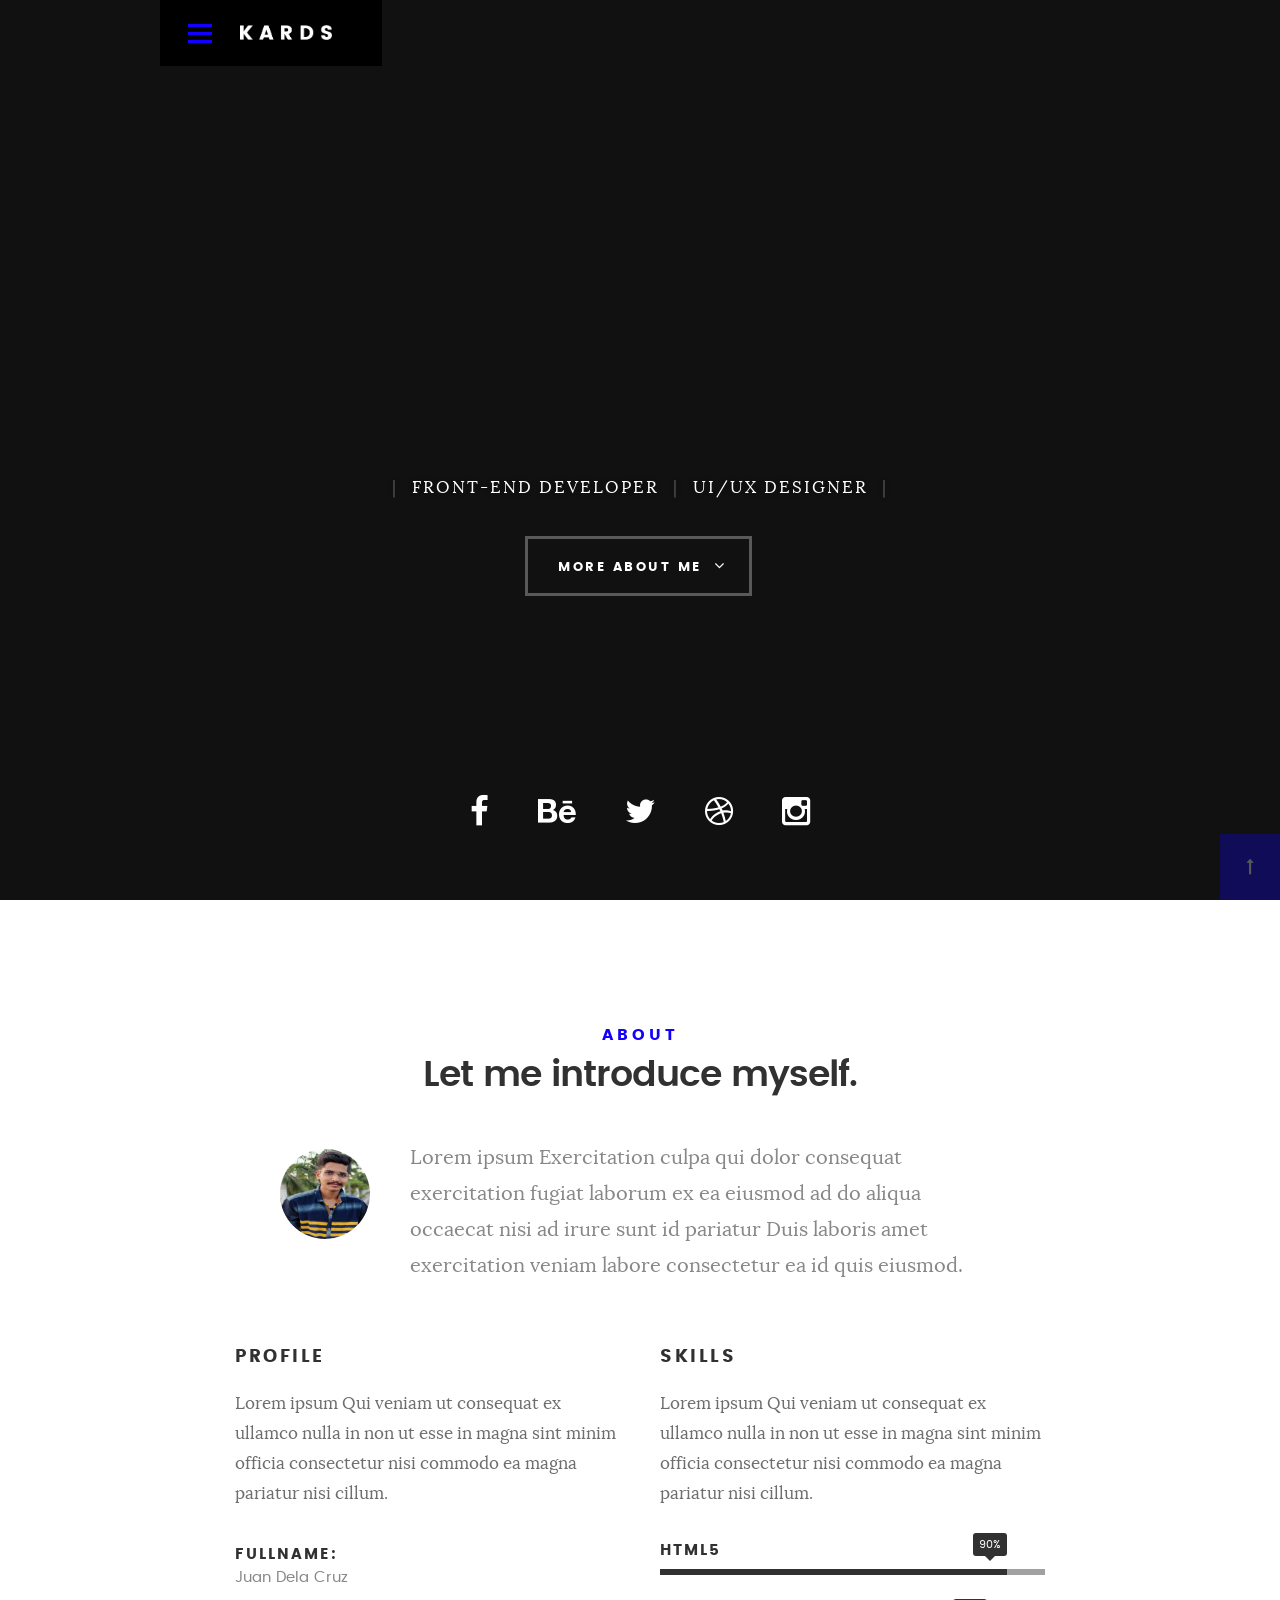
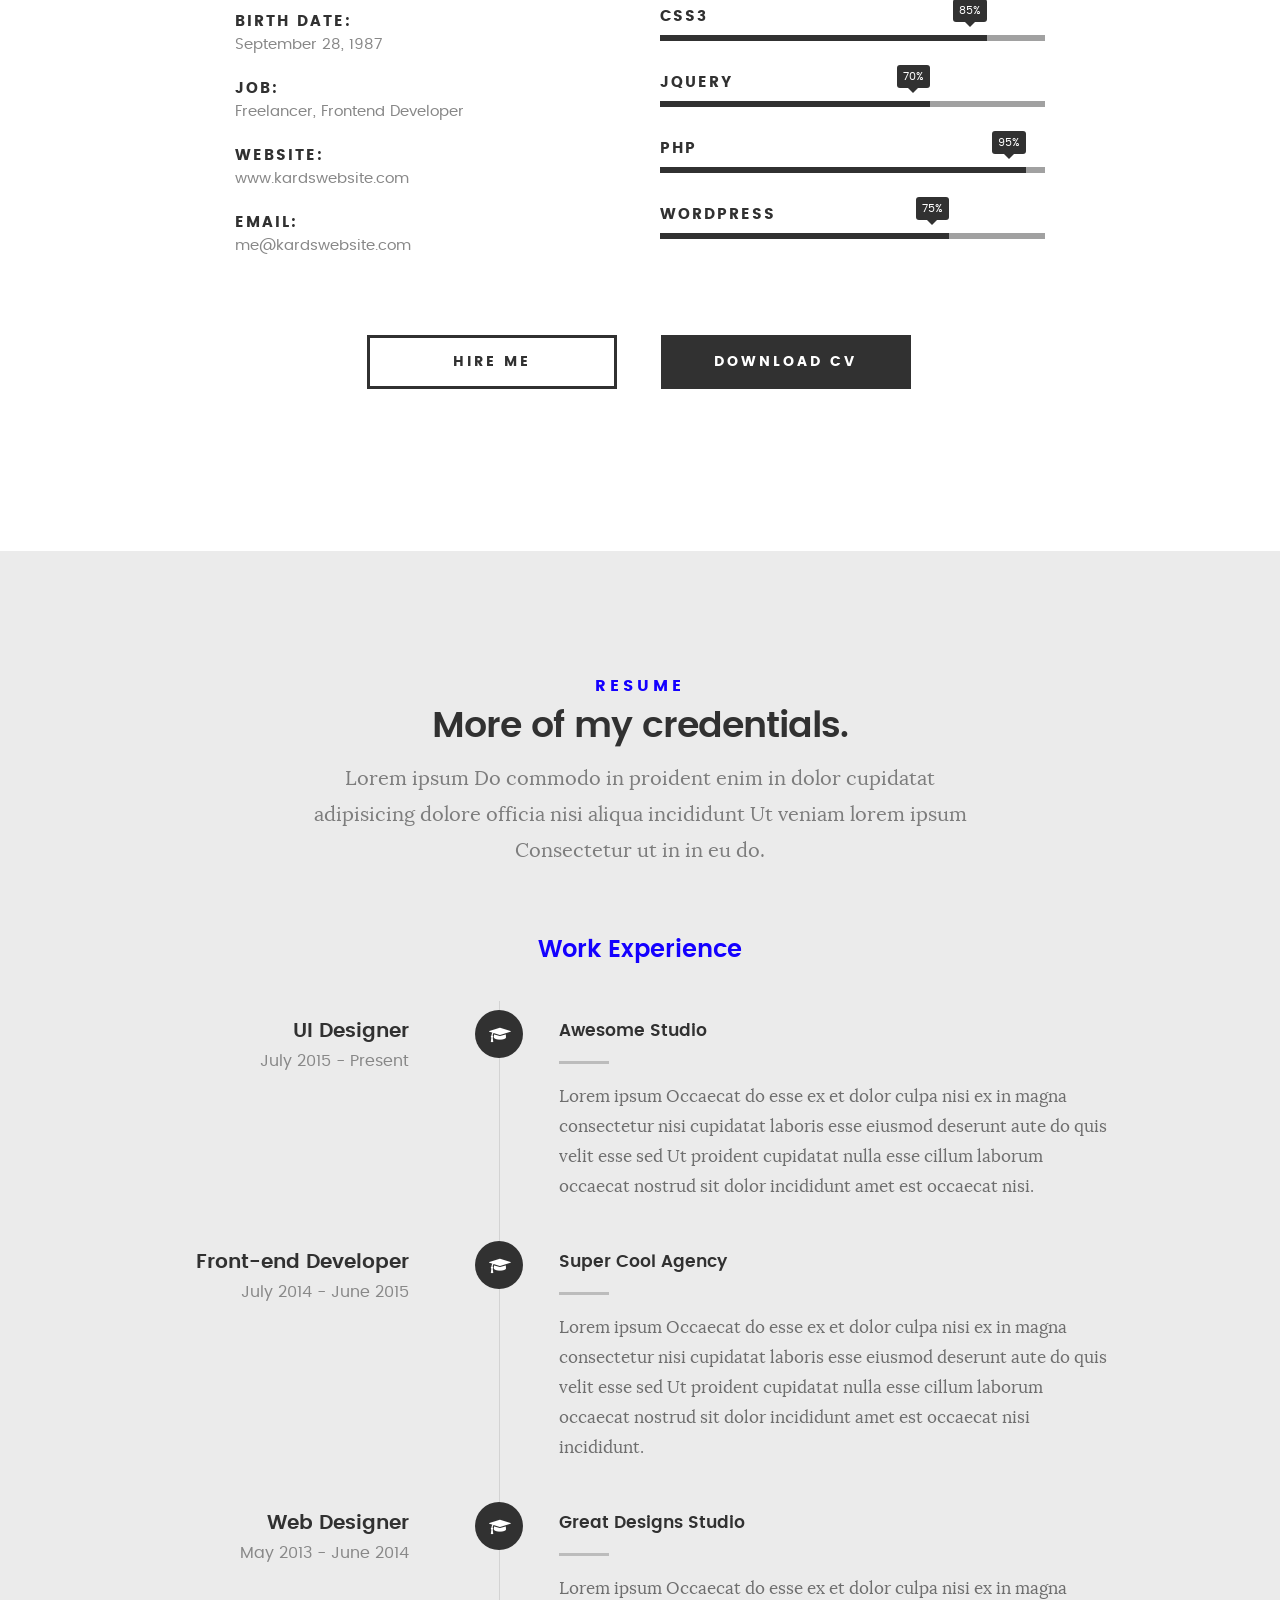
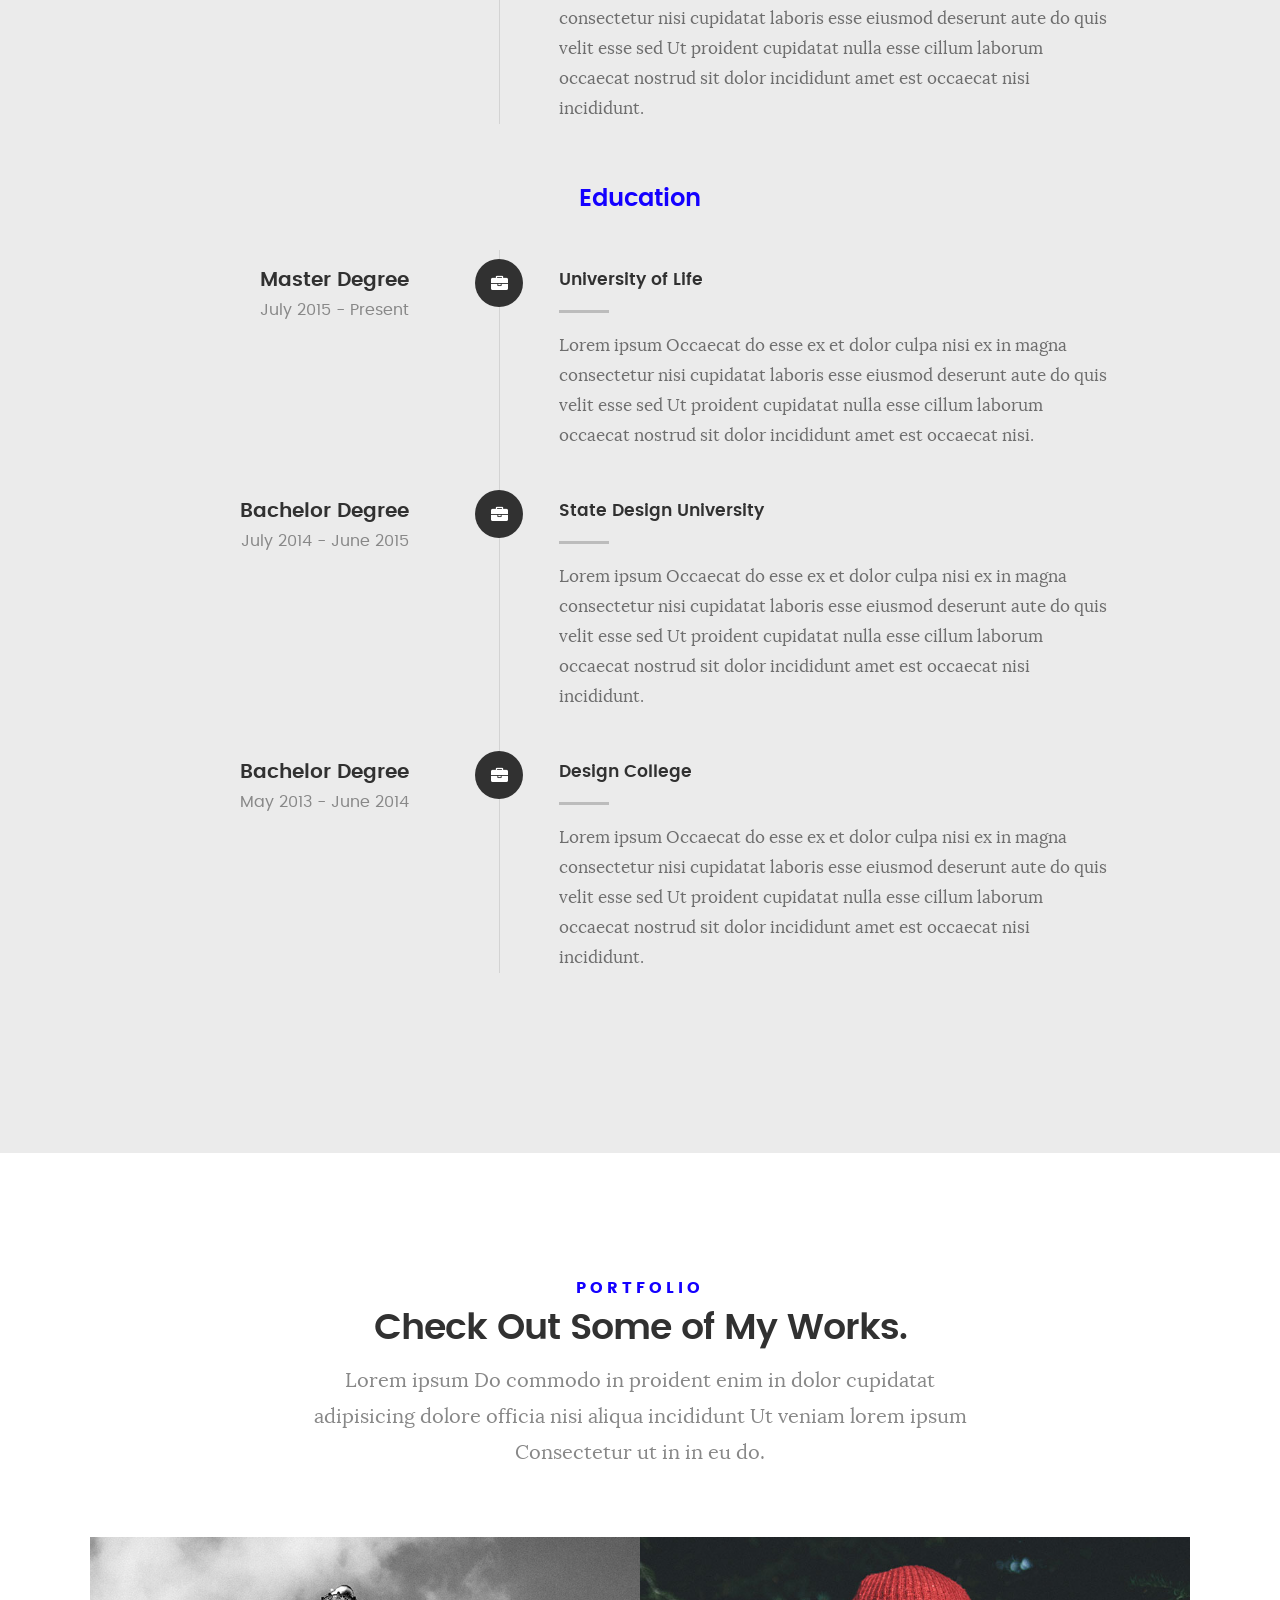
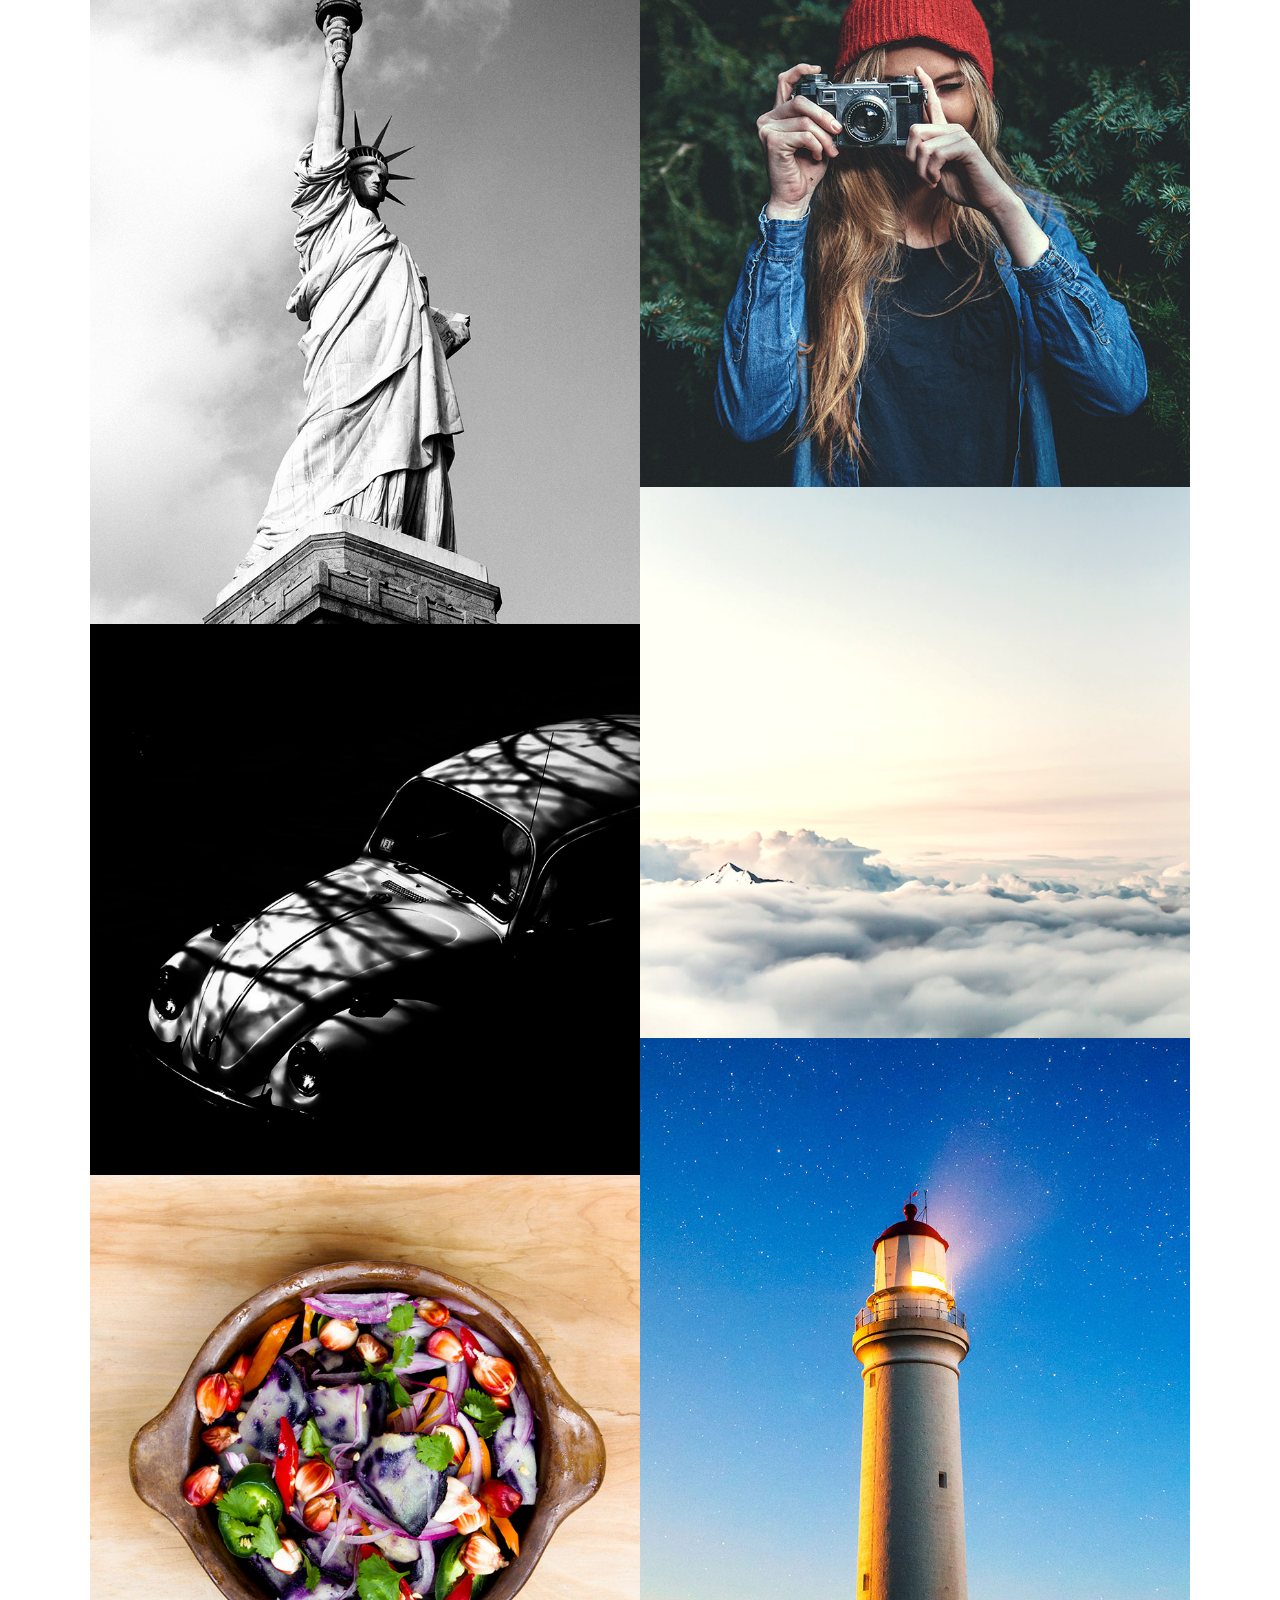
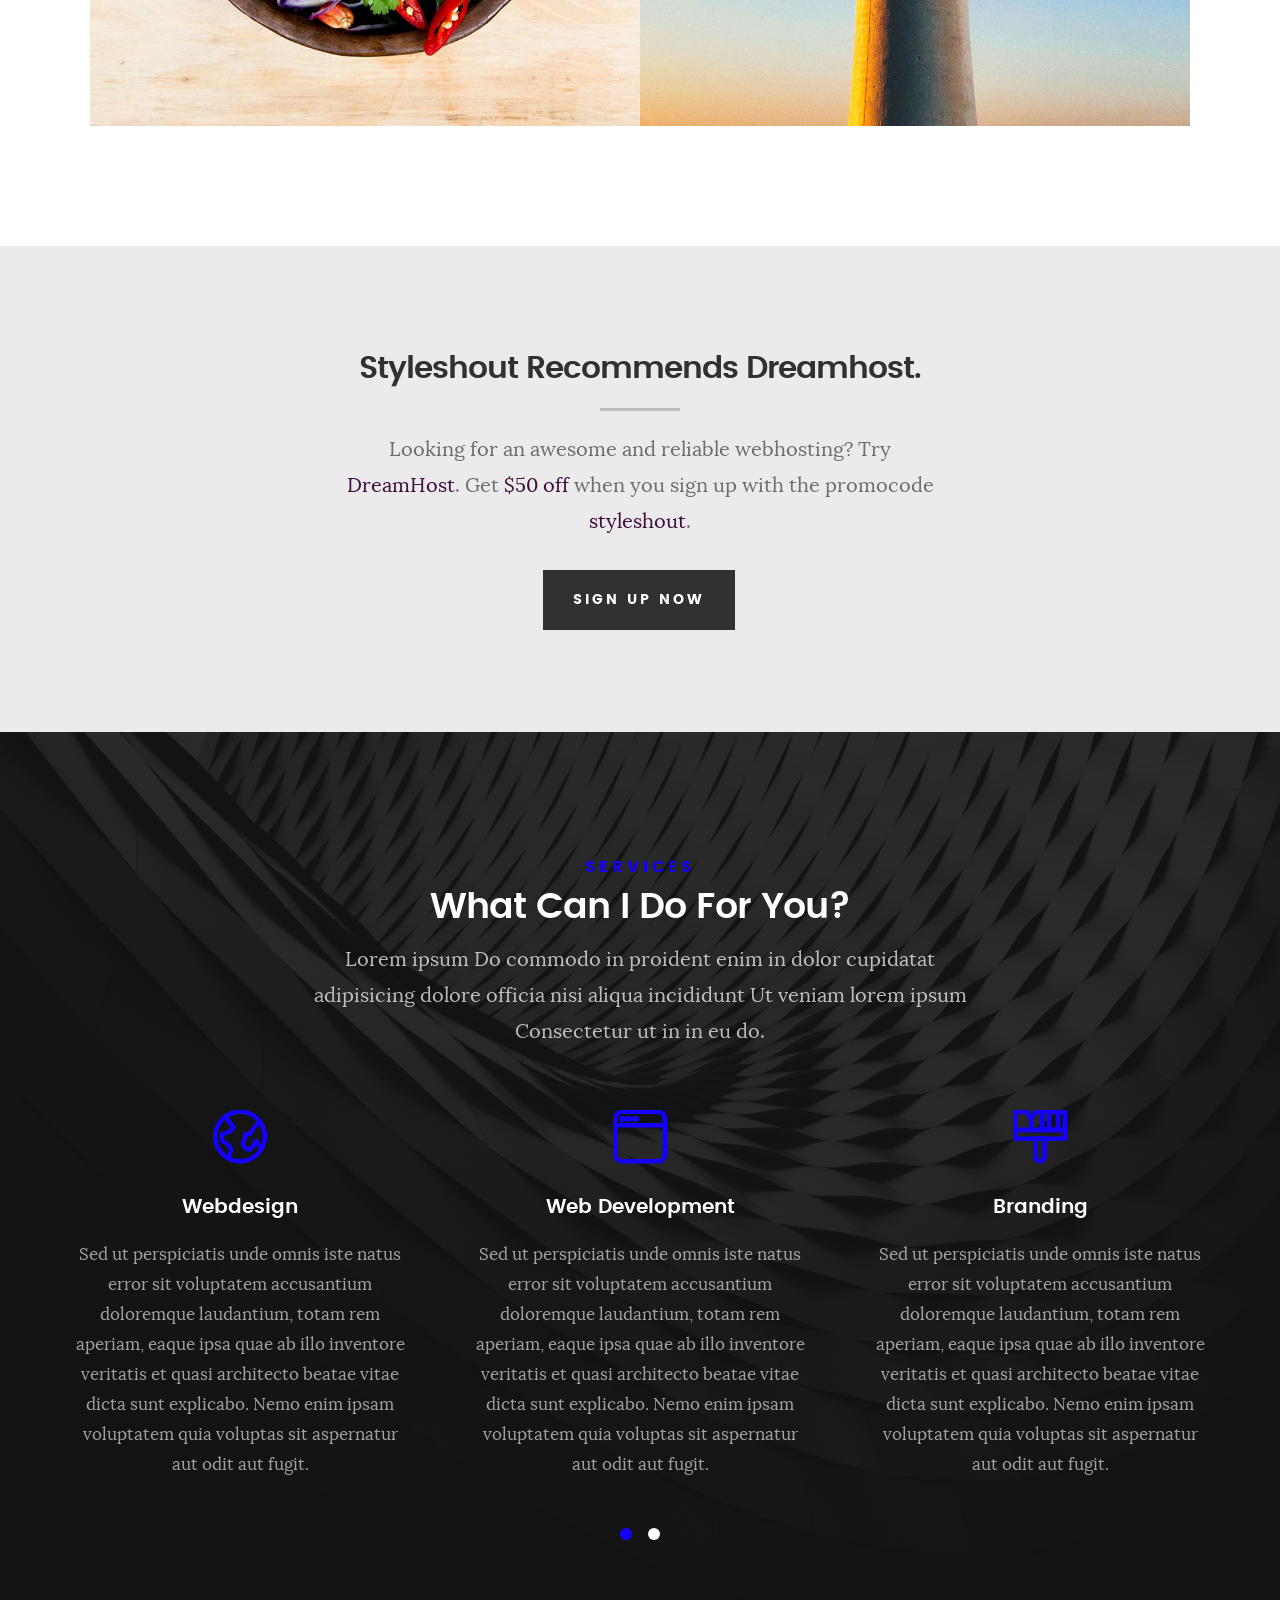
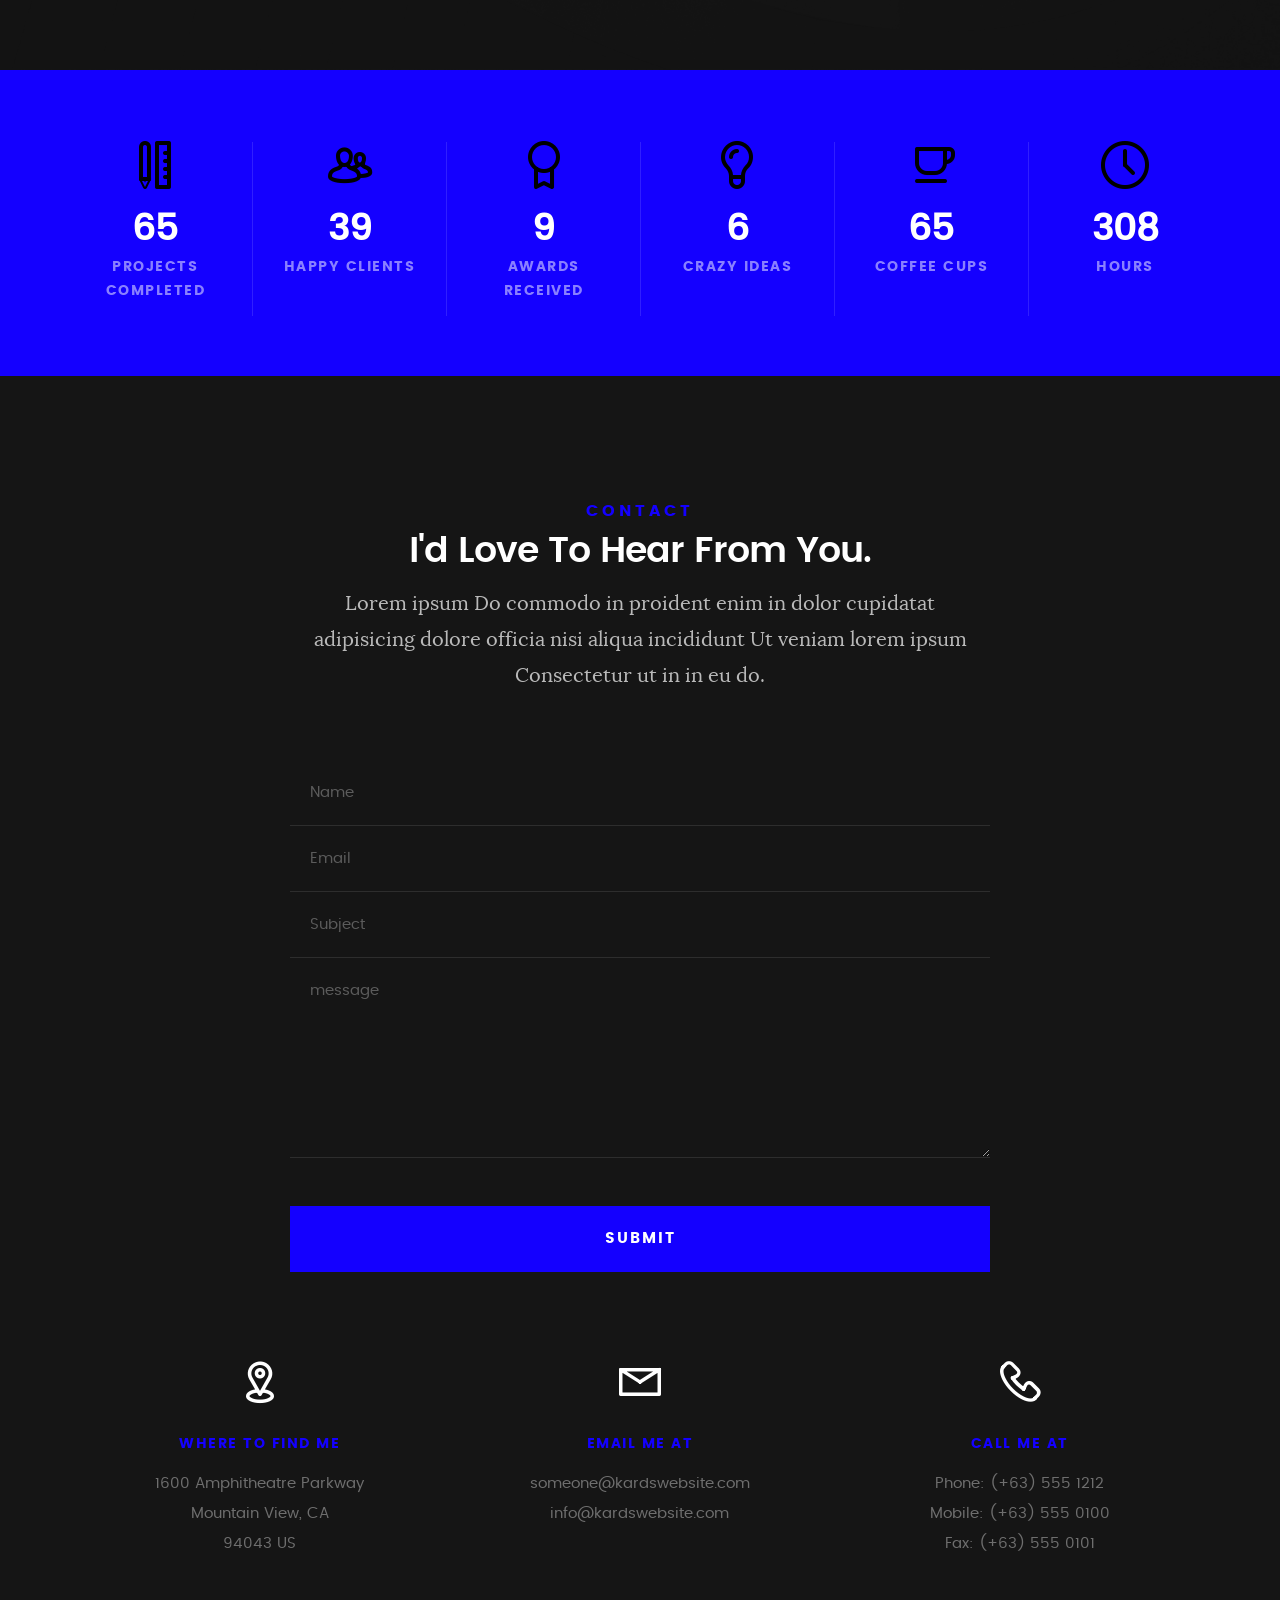
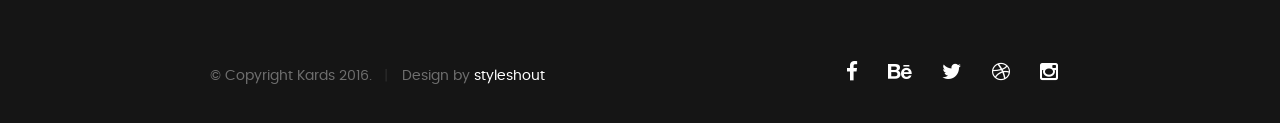
==== index.html @ 8e4a2575 "uploaded" ====
<!DOCTYPE html>
<!--[if IE 8 ]><html class="no-js oldie ie8" lang="en"> <![endif]-->
<!--[if IE 9 ]><html class="no-js oldie ie9" lang="en"> <![endif]-->
<!--[if (gte IE 9)|!(IE)]><!--><html class="no-js" lang="en"> <!--<![endif]-->
<head>

   <!--- basic page needs
   ================================================== -->
   <meta charset="utf-8">
	<title>Kards</title>
	<meta name="description" content="">  
	<meta name="author" content="">

   <!-- mobile specific metas
   ================================================== -->
	<meta name="viewport" content="width=device-width, initial-scale=1, maximum-scale=1">

 	<!-- CSS
   ================================================== -->
   <link rel="stylesheet" href="css/base.css">  
   <link rel="stylesheet" href="css/main.css">
   <link rel="stylesheet" href="css/vendor.css">     

   <!-- script
   ================================================== -->   
	<script src="js/modernizr.js"></script>
	<script src="js/pace.min.js"></script>

   <!-- favicons
	================================================== -->
	<link rel="icon" type="image/png" href="favicon.png">

</head>

<body id="top">

	<!-- header 
   ================================================== -->
   <header>   	
   	<div class="row">

   		<div class="top-bar">
   			<a class="menu-toggle" href="#"><span>Menu</span></a>

	   		<div class="logo">
		         <a href="index.html">KARDS</a>
		      </div>		      

		   	<nav id="main-nav-wrap">
					<ul class="main-navigation">
						<li class="current"><a class="smoothscroll"  href="#intro" title="">Home</a></li>
						<li><a class="smoothscroll"  href="#about" title="">About</a></li>
						<li><a class="smoothscroll"  href="#resume" title="">Resume</a></li>
						<li><a class="smoothscroll"  href="#portfolio" title="">Portfolio</a></li>
						<li><a class="smoothscroll"  href="#services" title="">Services</a></li>					
						<li><a class="smoothscroll"  href="#contact" title="">Contact</a></li>	
						<li><a href="styles.html" title="">Style Demo</a></li>				
					</ul>
				</nav>    		
   		</div> <!-- /top-bar --> 
   		
   	</div> <!-- /row --> 		
   </header> <!-- /header -->

	<!-- intro section
   ================================================== -->
   <section id="intro">   

   	<div class="intro-overlay"></div>	

   	<div class="intro-content">
   		<div class="row">

   			<div class="col-twelve">

	   			<h5><!-- Hello, World. --></h5>
	   			<h1><!-- I'm Juan Dela Cruz. --></h1>

	   			<p class="intro-position" style="padding-top: 20%">
	   				<span>Front-end Developer</span>
	   				<span>UI/UX Designer</span> 
	   			</p>

	   			<a class="button stroke smoothscroll" href="#about" title="">More About Me</a>

	   		</div>  
   			
   		</div>   		 		
   	</div> <!-- /intro-content --> 

   	<ul class="intro-social">        
         <li><a href="#"><i class="fa fa-facebook"></i></a></li>
         <li><a href="#"><i class="fa fa-behance"></i></a></li>
         <li><a href="#"><i class="fa fa-twitter"></i></a></li>
         <li><a href="#"><i class="fa fa-dribbble"></i></a></li>
         <li><a href="#"><i class="fa fa-instagram"></i></a></li>
      </ul> <!-- /intro-social -->      	

   </section> <!-- /intro -->


   <!-- about section
   ================================================== -->
   <section id="about">  

   	<div class="row section-intro">
   		<div class="col-twelve">

   			<h5>About</h5>
   			<h1>Let me introduce myself.</h1>

   			<div class="intro-info">

   				<img src="images/profile-pic.jpg" alt="Profile Picture">

   				<p class="lead">Lorem ipsum Exercitation culpa qui dolor consequat exercitation fugiat laborum ex ea eiusmod ad do aliqua occaecat nisi ad irure sunt id pariatur Duis laboris amet exercitation veniam labore consectetur ea id quis eiusmod.</p>
   			</div>   			

   		</div>   		
   	</div> <!-- /section-intro -->

   	<div class="row about-content">

   		<div class="col-six tab-full">

   			<h3>Profile</h3>
   			<p>Lorem ipsum Qui veniam ut consequat ex ullamco nulla in non ut esse in magna sint minim officia consectetur nisi commodo ea magna pariatur nisi cillum.</p>

   			<ul class="info-list">
   				<li>
   					<strong>Fullname:</strong>
   					<span>Juan Dela Cruz</span>
   				</li>
   				<li>
   					<strong>Birth Date:</strong>
   					<span>September 28, 1987</span>
   				</li>
   				<li>
   					<strong>Job:</strong>
   					<span>Freelancer, Frontend Developer</span>
   				</li>
   				<li>
   					<strong>Website:</strong>
   					<span>www.kardswebsite.com</span>
   				</li>
   				<li>
   					<strong>Email:</strong>
   					<span>me@kardswebsite.com</span>
   				</li>

   			</ul> <!-- /info-list -->

   		</div>

   		<div class="col-six tab-full">

   			<h3>Skills</h3>
   			<p>Lorem ipsum Qui veniam ut consequat ex ullamco nulla in non ut esse in magna sint minim officia consectetur nisi commodo ea magna pariatur nisi cillum.</p>

				<ul class="skill-bars">
				   <li>
				   	<div class="progress percent90"><span>90%</span></div>
				   	<strong>HTML5</strong>
				   </li>
				   <li>
				   	<div class="progress percent85"><span>85%</span></div>
				   	<strong>CSS3</strong>
				   </li>
				   <li>
				   	<div class="progress percent70"><span>70%</span></div>
				   	<strong>JQuery</strong>
				   </li>
				   <li>
				   	<div class="progress percent95"><span>95%</span></div>
				   	<strong>PHP</strong>
				   </li>
				   <li>

				   	<div class="progress percent75"><span>75%</span></div>
				   	<strong>Wordpress</strong>
				   </li>
      
				</ul> <!-- /skill-bars -->		

   		</div>

   	</div>

   	<div class="row button-section">
   		<div class="col-twelve">
   			<a href="#contact" title="Hire Me" class="button stroke smoothscroll">Hire Me</a>
   			<a href="#" title="Download CV" class="button button-primary">Download CV</a>
   		</div>   		
   	</div>

   </section> <!-- /process-->    


   <!-- resume Section
   ================================================== -->
	<section id="resume" class="grey-section">

		<div class="row section-intro">
   		<div class="col-twelve">

   			<h5>Resume</h5>
   			<h1>More of my credentials.</h1>

   			<p class="lead">Lorem ipsum Do commodo in proident enim in dolor cupidatat adipisicing dolore officia nisi aliqua incididunt Ut veniam lorem ipsum Consectetur ut in in eu do.</p>

   		</div>   		
   	</div> <!-- /section-intro--> 

   	<div class="row resume-timeline">

   		<div class="col-twelve resume-header">

   			<h2>Work Experience</h2>

   		</div> <!-- /resume-header -->

   		<div class="col-twelve">

   			<div class="timeline-wrap">

   				<div class="timeline-block">

	   				<div class="timeline-ico">
	   					<i class="fa fa-graduation-cap"></i>
	   				</div>

	   				<div class="timeline-header">
	   					<h3>UI Designer</h3>
	   					<p>July 2015 - Present</p>
	   				</div>

	   				<div class="timeline-content">
	   					<h4>Awesome Studio</h4>
	   					<p>Lorem ipsum Occaecat do esse ex et dolor culpa nisi ex in magna consectetur nisi cupidatat laboris esse eiusmod deserunt aute do quis velit esse sed Ut proident cupidatat nulla esse cillum laborum occaecat nostrud sit dolor incididunt amet est occaecat nisi.</p>
	   				</div>

	   			</div> <!-- /timeline-block -->

	   			<div class="timeline-block">

	   				<div class="timeline-ico">
	   					<i class="fa fa-graduation-cap"></i>
	   				</div>

	   				<div class="timeline-header">
	   					<h3>Front-end Developer</h3>
	   					<p>July 2014 - June 2015</p>
	   				</div>

	   				<div class="timeline-content">
	   					<h4>Super Cool Agency</h4>
	   					<p>Lorem ipsum Occaecat do esse ex et dolor culpa nisi ex in magna consectetur nisi cupidatat laboris esse eiusmod deserunt aute do quis velit esse sed Ut proident cupidatat nulla esse cillum laborum occaecat nostrud sit dolor incididunt amet est occaecat nisi incididunt.</p>
	   				</div>

	   			</div> <!-- /timeline-block -->

	   			<div class="timeline-block">

	   				<div class="timeline-ico">
	   					<i class="fa fa-graduation-cap"></i>
	   				</div>

	   				<div class="timeline-header">
	   					<h3>Web Designer</h3>
	   					<p>May 2013 - June 2014</p>
	   				</div>

	   				<div class="timeline-content">
	   					<h4>Great Designs Studio</h4>
	   					<p>Lorem ipsum Occaecat do esse ex et dolor culpa nisi ex in magna consectetur nisi cupidatat laboris esse eiusmod deserunt aute do quis velit esse sed Ut proident cupidatat nulla esse cillum laborum occaecat nostrud sit dolor incididunt amet est occaecat nisi incididunt.</p>
	   				</div>

	   			</div> <!-- /timeline-block -->

   			</div> <!-- /timeline-wrap -->   			

   		</div> <!-- /col-twelve -->
   		
   	</div> <!-- /resume-timeline -->
   	
   	<div class="row resume-timeline">

   		<div class="col-twelve resume-header">

   			<h2>Education</h2>

   		</div> <!-- /resume-header -->

   		<div class="col-twelve">

   			<div class="timeline-wrap">

   				<div class="timeline-block">

	   				<div class="timeline-ico">
	   					<i class="fa fa-briefcase"></i>
	   				</div>

	   				<div class="timeline-header">
	   					<h3>Master Degree</h3>
	   					<p>July 2015 - Present</p>
	   				</div>

	   				<div class="timeline-content">
	   					<h4>University of Life</h4>
	   					<p>Lorem ipsum Occaecat do esse ex et dolor culpa nisi ex in magna consectetur nisi cupidatat laboris esse eiusmod deserunt aute do quis velit esse sed Ut proident cupidatat nulla esse cillum laborum occaecat nostrud sit dolor incididunt amet est occaecat nisi.</p>
	   				</div>

	   			</div> <!-- /timeline-block -->

	   			<div class="timeline-block">

	   				<div class="timeline-ico">
	   					<i class="fa fa-briefcase"></i>
	   				</div>

	   				<div class="timeline-header">
	   					<h3>Bachelor Degree</h3>
	   					<p>July 2014 - June 2015</p>
	   				</div>

	   				<div class="timeline-content">
	   					<h4>State Design University</h4>
	   					<p>Lorem ipsum Occaecat do esse ex et dolor culpa nisi ex in magna consectetur nisi cupidatat laboris esse eiusmod deserunt aute do quis velit esse sed Ut proident cupidatat nulla esse cillum laborum occaecat nostrud sit dolor incididunt amet est occaecat nisi incididunt.</p>
	   				</div>

	   			</div> <!-- /timeline-block -->

	   			<div class="timeline-block">

	   				<div class="timeline-ico">
	   					<i class="fa fa-briefcase"></i>
	   				</div>

	   				<div class="timeline-header">
	   					<h3>Bachelor Degree</h3>
	   					<p>May 2013 - June 2014</p>
	   				</div>

	   				<div class="timeline-content">
	   					<h4>Design College</h4>
	   					<p>Lorem ipsum Occaecat do esse ex et dolor culpa nisi ex in magna consectetur nisi cupidatat laboris esse eiusmod deserunt aute do quis velit esse sed Ut proident cupidatat nulla esse cillum laborum occaecat nostrud sit dolor incididunt amet est occaecat nisi incididunt.</p>
	   				</div>

	   			</div> <!-- /timeline-block -->

   			</div> <!-- /timeline-wrap -->   			

   		</div> <!-- /col-twelve -->
   		
   	</div> <!-- /resume-timeline -->
		
	</section> <!-- /features -->


	<!-- Portfolio Section
   ================================================== -->
	<section id="portfolio">

		<div class="row section-intro">
   		<div class="col-twelve">

   			<h5>Portfolio</h5>
   			<h1>Check Out Some of My Works.</h1>

   			<p class="lead">Lorem ipsum Do commodo in proident enim in dolor cupidatat adipisicing dolore officia nisi aliqua incididunt Ut veniam lorem ipsum Consectetur ut in in eu do.</p>

   		</div>   		
   	</div> <!-- /section-intro--> 

   	<div class="row portfolio-content">

   		<div class="col-twelve">

   			<!-- portfolio-wrapper -->
	         <div id="folio-wrapper" class="block-1-2 block-mob-full stack">

	         	<div class="bgrid folio-item">
	               <div class="item-wrap">
	               	<img src="images/portfolio/liberty.jpg" alt="Liberty">
	                  <a href="#modal-01" class="overlay">	                  	           
	                     <div class="folio-item-table">
	                     	<div class="folio-item-cell">
		     					       <h3 class="folio-title">Liberty</h3>	     					    
		     					    	 <span class="folio-types">
		     					       	  Graphic Design
		     					       </span>
		     					   </div>	                      	
	                     </div>                    
	                  </a>
	               </div>	               
	        		</div> <!-- /folio-item -->

	        		<div class="bgrid folio-item">
	               <div class="item-wrap">
	               	<img src="images/portfolio/shutterbug.jpg" alt="Shutterbug">
	               	<a href="#modal-02" class="overlay">              		                  
	                     <div class="folio-item-table">
	                     	<div class="folio-item-cell">
	                     		<h3 class="folio-title">Shutterbug</h3>	     					    
		     					    	<span class="folio-types">
		     					       	  Web Design
		     					      </span>		     		
		     					   </div> 	                      	
	                     </div>                    
	                  </a>
	               </div>
	        		</div> <!-- /folio-item -->

	            <div class="bgrid folio-item">
	               <div class="item-wrap">
	               	<img src="images/portfolio/clouds.jpg"alt="Clouds">
	                  <a href="#modal-03" class="overlay">             		                  
	                     <div class="folio-item-table">
	                     	<div class="folio-item-cell">
	                     		<h3 class="folio-title">Clouds</h3>	     					    
		     					    	<span class="folio-types">
		     					       	  Web Design
		     					      </span>		     		
		     					   </div> 	                      	
	                     </div>                    
	                  </a>
	               </div>
	        		</div> <!-- /folio-item -->

	            <div class="bgrid folio-item">
	               <div class="item-wrap">
	               	<img src="images/portfolio/beetle.jpg" alt="Beetle">
	                  <a href="#modal-04" class="overlay">                  	                 
	                     <div class="folio-item-table">
	                     	<div class="folio-item-cell">
	                     		<h3 class="folio-title">Beetle</h3>	     					    
		     					    	<span class="folio-types">
		     					       	  Branding
		     					      </span>		     		
		     					   </div>  	                      	
	                     </div>                    
	                  </a>
	               </div>
	        		</div> <!-- /folio-item -->     

	        		<div class="bgrid folio-item">
	               <div class="item-wrap">
	               	<img src="images/portfolio/lighthouse.jpg" alt="Lighthouse">
	                  <a href="#modal-05" class="overlay">             		                  
	                     <div class="folio-item-table">
	                     	<div class="folio-item-cell">
	                     		<h3 class="folio-title">Lighthouse</h3>	     					    
		     					    	<span class="folio-types">
		     					       	  Web Development
		     					      </span>		     		
		     					   </div> 	                      	
	                     </div>                    
	                  </a>
	               </div>
	        		</div> <!-- /folio-item -->

	            <div class="bgrid folio-item">
	               <div class="item-wrap">
	               	<img src="images/portfolio/salad.jpg" alt="Salad">
	                  <a href="#modal-06" class="overlay">
	                     <div class="folio-item-table">
	                     	<div class="folio-item-cell">
	                     		<h3 class="folio-title">Salad</h3>	     					    
		     					    	<span class="folio-types">
		     					       	  Branding
		     					      </span>		     		
		     					   </div>	                      	
	                     </div>                    
	                  </a>
	               </div>
	        		</div> <!-- /folio-item -->   

	            <!-- modal popups - begin
	            ============================================================= -->
	            <div id="modal-01" class="popup-modal slider mfp-hide">	

				     	<div class="media">
				     		<img src="images/portfolio/modals/m-liberty.jpg" alt="" />
				     	</div>      	

					   <div class="description-box">
					      <h4>Liberty</h4>		      
					      <p>Proin gravida nibh vel velit auctor aliquet. Aenean sollicitudin, lorem quis bibendum auctor, nisi elit consequat ipsum, nec sagittis sem nibh id elit.</p>

					      <div class="categories">Web Development</div>			               
					   </div>

			         <div class="link-box">
			            <a href="http://www.behance.net">Details</a>
					      <a href="#" class="popup-modal-dismiss">Close</a>
			         </div>		      

				   </div> <!-- /modal-01 -->

				   <div id="modal-02" class="popup-modal slider mfp-hide">	

				     	<div class="media">
				     		<img src="images/portfolio/modals/m-shutterbug.jpg" alt="" />
				     	</div>      	

					   <div class="description-box">
					      <h4>Shutterbug</h4>		      
					      <p>Proin gravida nibh vel velit auctor aliquet. Aenean sollicitudin, lorem quis bibendum auctor, nisi elit consequat ipsum, nec sagittis sem nibh id elit.</p>

					      <div class="categories">Web Design</div>			               
					   </div>

			         <div class="link-box">
			            <a href="http://www.behance.net">Details</a>
					      <a href="#" class="popup-modal-dismiss">Close</a>
			         </div>		      

				   </div> <!-- /modal-02 -->

				   <div id="modal-03" class="popup-modal slider mfp-hide">	

				     	<div class="media">
				     		<img src="images/portfolio/modals/m-clouds.jpg" alt="" />
				     	</div>      	

					   <div class="description-box">
					      <h4>Clouds</h4>		      
					      <p>Proin gravida nibh vel velit auctor aliquet. Aenean sollicitudin, lorem quis bibendum auctor, nisi elit consequat ipsum, nec sagittis sem nibh id elit.</p>

					      <div class="categories">Web Design</div>			               
					   </div>

			         <div class="link-box">
			            <a href="http://www.behance.net">Details</a>
					      <a href="#" class="popup-modal-dismiss">Close</a>
			         </div>		      

				   </div> <!-- /modal-03 -->

				   <div id="modal-04" class="popup-modal slider mfp-hide">	

				     	<div class="media">
				     		<img src="images/portfolio/modals/m-beetle.jpg" alt="" />
				     	</div>      	

					   <div class="description-box">
					      <h4>Beetle</h4>		      
					      <p>Proin gravida nibh vel velit auctor aliquet. Aenean sollicitudin, lorem quis bibendum auctor, nisi elit consequat ipsum, nec sagittis sem nibh id elit.</p>

					      <div class="categories">Branding</div>			               
					   </div>

			         <div class="link-box">
			            <a href="http://www.behance.net">Details</a>
					      <a href="#" class="popup-modal-dismiss">Close</a>
			         </div>		      

				   </div> <!-- /modal-04 -->

				   <div id="modal-05" class="popup-modal slider mfp-hide">	

				     	<div class="media">
				     		<img src="images/portfolio/modals/m-lighthouse.jpg" alt="" />
				     	</div>      	

					   <div class="description-box">
					      <h4>Lighthouse</h4>		      
					      <p>Proin gravida nibh vel velit auctor aliquet. Aenean sollicitudin, lorem quis bibendum auctor, nisi elit consequat ipsum, nec sagittis sem nibh id elit.</p>

					      <div class="categories">Web Development</div>			               
					   </div>

			         <div class="link-box">
			            <a href="http://www.behance.net">Details</a>
					      <a href="#" class="popup-modal-dismiss">Close</a>
			         </div>		      

				   </div> <!-- /modal-05 -->

				   <div id="modal-06" class="popup-modal slider mfp-hide">	

				     	<div class="media">
				     		<img src="images/portfolio/modals/m-salad.jpg" alt="" />
				     	</div>      	

					   <div class="description-box">
					      <h4>Salad</h4>		      
					      <p>Proin gravida nibh vel velit auctor aliquet. Aenean sollicitudin, lorem quis bibendum auctor, nisi elit consequat ipsum, nec sagittis sem nibh id elit.</p>

					      <div class="categories">Branding</div>			               
					   </div>

			         <div class="link-box">
			            <a href="http://www.behance.net">Details</a>
					      <a href="#" class="popup-modal-dismiss">Close</a>
			         </div>		      

				   </div> <!-- /modal-06 -->


				   <!-- modal popups - end
	            ============================================================= -->

	         </div> <!-- /portfolio-wrapper --> 

   		</div>  <!-- /twelve -->   

   	</div> <!-- /portfolio-content --> 
		
	</section> <!-- /portfolio --> 


	<!-- CTA Section
   ================================================== -->
	<section id="cta" class="grey-section">

   	<div class="row cta-content">

   		<div class="col-twelve section-ads">  

	     		<h2 class="h01"><a href="http://www.dreamhost.com/r.cgi?287326|STYLESHOUT">Styleshout Recommends Dreamhost.</a></h2>

		      <p class="lead">
		      Looking for an awesome and reliable webhosting? Try <a href="http://www.dreamhost.com/r.cgi?287326|STYLESHOUT"><span>DreamHost</span></a>.
				Get <span>$50 off</span> when you sign up with the promocode <span>styleshout</span>. 
				<!-- Simply type	the promocode in the box labeled “Promo Code” when placing your order. -->	
				</p>

				<div class="action">
			      <a class="button button-primary large" href="http://www.dreamhost.com/r.cgi?287326|STYLESHOUT">Sign Up Now</a>
		      </div>		     	

   		</div>

   	</div> <!-- /cta-content -->

   </section> <!-- /cta --> 

	
	<!-- services Section
   ================================================== -->
	<section id="services">

		<div class="overlay"></div>

		<div class="row section-intro">
   		<div class="col-twelve">

   			<h5>Services</h5>
   			<h1>What Can I Do For You?</h1>

   			<p class="lead">Lorem ipsum Do commodo in proident enim in dolor cupidatat adipisicing dolore officia nisi aliqua incididunt Ut veniam lorem ipsum Consectetur ut in in eu do.</p>

   		</div>   		
   	</div> <!-- /section-intro -->

   	<div class="row services-content">

   		<div id="owl-slider" class="owl-carousel services-list">

	      	<div class="service">	

	      		<span class="icon"><i class="icon-earth"></i></span>            

	            <div class="service-content">	

	            	 <h3>Webdesign</h3>

		            <p class="desc">Sed ut perspiciatis unde omnis iste natus error sit voluptatem accusantium doloremque laudantium, totam rem aperiam, eaque ipsa quae ab illo inventore veritatis et quasi architecto beatae vitae dicta sunt explicabo. Nemo enim ipsam voluptatem quia voluptas sit aspernatur aut odit aut fugit.
	         		</p>
	         		
	         	</div> 	         	 

				</div> <!-- /service -->

				<div class="service">	

					<span class="icon"><i class="icon-window"></i></span>                          

	            <div class="service-content">	

	            	<h3>Web Development</h3>  

		            <p class="desc">Sed ut perspiciatis unde omnis iste natus error sit voluptatem accusantium doloremque laudantium, totam rem aperiam, eaque ipsa quae ab illo inventore veritatis et quasi architecto beatae vitae dicta sunt explicabo. Nemo enim ipsam voluptatem quia voluptas sit aspernatur aut odit aut fugit.
	         		</p>

	            </div>	                          

			   </div> <!-- /service -->

			   <div class="service">

			   	<span class="icon"><i class="icon-paint-brush"></i></span>		            

	            <div class="service-content">

	            	<h3>Branding</h3>

		            <p class="desc">Sed ut perspiciatis unde omnis iste natus error sit voluptatem accusantium doloremque laudantium, totam rem aperiam, eaque ipsa quae ab illo inventore veritatis et quasi architecto beatae vitae dicta sunt explicabo. Nemo enim ipsam voluptatem quia voluptas sit aspernatur aut odit aut fugit.
	        			</p> 

	            </div> 	            	               

			   </div> <!-- /service -->

				<div class="service">

					<span class="icon"><i class="icon-toggles"></i></span>	              

	            <div class="service-content">

	            	<h3>UI/UX Design</h3>

		            <p class="desc">Sed ut perspiciatis unde omnis iste natus error sit voluptatem accusantium doloremque laudantium, totam rem aperiam, eaque ipsa quae ab illo inventore veritatis et quasi architecto beatae vitae dicta sunt explicabo. Nemo enim ipsam voluptatem quia voluptas sit aspernatur aut odit aut fugit.
	         		</p> 
	         		
	            </div>                

				</div> <!-- /service -->

			   <div class="service">

			   	<span class="icon"><i class="icon-image"></i></span>	            

	            <div class="service-content">

	            	<h3>Graphics Design</h3>

		            <p class="desc">Sed ut perspiciatis unde omnis iste natus error sit voluptatem accusantium doloremque laudantium, totam rem aperiam, eaque ipsa quae ab illo inventore veritatis et quasi architecto beatae vitae dicta sunt explicabo. Nemo enim ipsam voluptatem quia voluptas sit aspernatur aut odit aut fugit.
	        			</p> 

	            </div>	               

			   </div> <!-- /service -->

			   <div class="service">

			   	<span class="icon"><i class="icon-chat"></i></span>	   	           

	            <div class="service-content">

	            	 <h3>Consultancy</h3>

		            <p class="desc">Sed ut perspiciatis unde omnis iste natus error sit voluptatem accusantium doloremque laudantium, totam rem aperiam, eaque ipsa quae ab illo inventore veritatis et quasi architecto beatae vitae dicta sunt explicabo. Nemo enim ipsam voluptatem quia voluptas sit aspernatur aut odit aut fugit.
	        			</p> 
	        			
	            </div>	               

			   </div> <!-- /service -->

	      </div> <!-- /services-list -->
   		
   	</div> <!-- /services-content -->
		
	</section> <!-- /services -->	


	<!-- stats Section
   ================================================== -->
	<section id="stats" class="count-up">

		<div class="row">
			<div class="col-twelve">

				<div class="block-1-6 block-s-1-3 block-tab-1-2 block-mob-full stats-list">

					<div class="bgrid stat">

						<div class="icon-part">
							<i class="icon-pencil-ruler"></i>
						</div>

						<h3 class="stat-count">
							1500
						</h3>

						<h5 class="stat-title">
							Projects Completed
						</h5>

					</div> <!-- /stat -->					

					<div class="bgrid stat">

						<div class="icon-part">
							<i class="icon-users"></i>
						</div>

						<h3 class="stat-count">
							900
						</h3>

						<h5 class="stat-title">
							Happy Clients
						</h5>

					</div> <!-- /stat -->

					<div class="bgrid stat">

						<div class="icon-part">
							<i class="icon-badge"></i>
						</div>

						<h3 class="stat-count">
							200
						</h3>

						<h5 class="stat-title">
							Awards Received
						</h5>

					</div> <!-- /stat -->									

					<div class="bgrid stat">

						<div class="icon-part">
							<i class="icon-light-bulb"></i>
						</div>

						<h3 class="stat-count">
							120
						</h3>

						<h5 class="stat-title">
							Crazy Ideas
						</h5>

					</div> <!-- /stat -->

					<div class="bgrid stat">

						<div class="icon-part">
							<i class="icon-cup"></i>
						</div>

						<h3 class="stat-count">
							1500
						</h3>

						<h5 class="stat-title">
							Coffee Cups
						</h5>

					</div> <!-- /stat -->

					<div class="bgrid stat">

						<div class="icon-part">
							<i class="icon-clock"></i>
						</div>

						<h3 class="stat-count">
							7200
						</h3>

						<h5 class="stat-title">
							Hours
						</h5>

					</div> <!-- /stat -->

				</div> <!-- /stats-list -->

			</div> <!-- /twelve -->
		</div> <!-- /row -->

	</section> <!-- /stats -->

	
   <!-- contact
   ================================================== -->
	<section id="contact">

		<div class="row section-intro">
   		<div class="col-twelve">

   			<h5>Contact</h5>
   			<h1>I'd Love To Hear From You.</h1>

   			<p class="lead">Lorem ipsum Do commodo in proident enim in dolor cupidatat adipisicing dolore officia nisi aliqua incididunt Ut veniam lorem ipsum Consectetur ut in in eu do.</p>

   		</div> 
   	</div> <!-- /section-intro -->

   	<div class="row contact-form">

   		<div class="col-twelve">

            <!-- form -->
            <form name="contactForm" id="contactForm" method="post" action="">
      			<fieldset>

                  <div class="form-field">
 						   <input name="contactName" type="text" id="contactName" placeholder="Name" value="" minlength="2" required="">
                  </div>
                  <div class="form-field">
	      			   <input name="contactEmail" type="email" id="contactEmail" placeholder="Email" value="" required="">
	               </div>
                  <div class="form-field">
	     				   <input name="contactSubject" type="text" id="contactSubject" placeholder="Subject" value="">
	               </div>                       
                  <div class="form-field">
	                 	<textarea name="contactMessage" id="contactMessage" placeholder="message" rows="10" cols="50" required=""></textarea>
	               </div>                      
                 <div class="form-field">
                     <button class="submitform">Submit</button>
                     <div id="submit-loader">
                        <div class="text-loader">Sending...</div>                             
       				      <div class="s-loader">
								  	<div class="bounce1"></div>
								  	<div class="bounce2"></div>
								  	<div class="bounce3"></div>
								</div>
							</div>
                  </div>

      			</fieldset>
      		</form> <!-- Form End -->

            <!-- contact-warning -->
            <div id="message-warning">            	
            </div>            
            <!-- contact-success -->
      		<div id="message-success">
               <i class="fa fa-check"></i>Your message was sent, thank you!<br>
      		</div>

         </div> <!-- /col-twelve -->
   		
   	</div> <!-- /contact-form -->

   	<div class="row contact-info">

   		<div class="col-four tab-full">

   			<div class="icon">
   				<i class="icon-pin"></i>
   			</div>

   			<h5>Where to find me</h5>

   			<p>
            1600 Amphitheatre Parkway<br>
            Mountain View, CA<br>
            94043 US
            </p>

   		</div>

   		<div class="col-four tab-full collapse">

   			<div class="icon">
   				<i class="icon-mail"></i>
   			</div>

   			<h5>Email Me At</h5>

   			<p>someone@kardswebsite.com<br>
			   	info@kardswebsite.com			     
			   </p>

   		</div>

   		<div class="col-four tab-full">

   			<div class="icon">
   				<i class="icon-phone"></i>
   			</div>

   			<h5>Call Me At</h5>

   			<p>Phone: (+63) 555 1212<br>
			   	Mobile: (+63) 555 0100<br>
			     	Fax: (+63) 555 0101
			   </p>

   		</div>
   		
   	</div> <!-- /contact-info -->
		
	</section> <!-- /contact -->


   <!-- footer
   ================================================== -->

   <footer>
     	<div class="row">

     		<div class="col-six tab-full pull-right social">

     			<ul class="footer-social">        
			      <li><a href="#"><i class="fa fa-facebook"></i></a></li>
			      <li><a href="#"><i class="fa fa-behance"></i></a></li>
			      <li><a href="#"><i class="fa fa-twitter"></i></a></li>
			      <li><a href="#"><i class="fa fa-dribbble"></i></a></li>
			      <li><a href="#"><i class="fa fa-instagram"></i></a></li>
			   </ul> 
	      		
	      </div>

      	<div class="col-six tab-full">
	      	<div class="copyright">
		        	<span>© Copyright Kards 2016.</span> 
		        	<span>Design by <a href="http://www.styleshout.com/">styleshout</a></span>	         	
		         </div>		                  
	      	</div>

	      	<div id="go-top">
		         <a class="smoothscroll" title="Back to Top" href="#top"><i class="fa fa-long-arrow-up"></i></a>
		      </div>

      	</div> <!-- /row -->     	
   </footer>  

   <div id="preloader"> 
    	<div id="loader"></div>
   </div> 

   <!-- Java Script
   ================================================== --> 
   <script src="js/jquery-2.1.3.min.js"></script>
   <script src="js/plugins.js"></script>
   <script src="js/main.js"></script>

</body>

</html>
---- css/base.css ----
/**
 * =================================================================== 
 *
 *  Kards v1.0 Base Stylesheet
 *  url: styleshout.com
 *  03-01-2016
 *  ------------------------------------------------------------------
 *  TOC:
 *  01. reset
 *  02. basic/base setup styles
 *  03. grid
 *  04. MISC
 *
 * =================================================================== 
 */

/** 
 * ===================================================================
 * 01. reset - normalize.css v3.0.2 | MIT License | git.io/normalize
 *
 * ------------------------------------------------------------------- 
 */
html {
	font-family: sans-serif;
	-ms-text-size-adjust: 100%;
	-webkit-text-size-adjust: 100%;
}

body {
	margin: 0;
}

article,
aside,
details,
figcaption,
figure,
footer,
header,
hgroup,
main,
menu,
nav,
section,
summary {
	display: block;
}

audio,
canvas,
progress,
video {
	display: inline-block;
	vertical-align: baseline;
}

audio:not([controls]) {
	display: none;
	height: 0;
}

[hidden],
template {
	display: none;
}

a {
	background: transparent;
}

a:active,
a:hover {
	outline: 0;
}

abbr[title] {
	border-bottom: 1px dotted;
}

b,
strong {
	font-weight: bold;
}

dfn {
	font-style: italic;
}

h1 {
	font-size: 2em;
	margin: 0.67em 0;
}

mark {
	background: #ff0;
	color: #000;
}

small {
	font-size: 80%;
}

sub,
sup {
	font-size: 75%;
	line-height: 0;
	position: relative;
	vertical-align: baseline;
}

sup {
	top: -0.5em;
}

sub {
	bottom: -0.25em;
}

img {
	border: 0;
}

svg:not(:root) {
	overflow: hidden;
}

figure {
	margin: 1em 40px;
}

hr {
	-moz-box-sizing: content-box;
	box-sizing: content-box;
	height: 0;
}

pre {
	overflow: auto;
}

code,
kbd,
pre,
samp {
	font-family: monospace, monospace;
	font-size: 1em;
}

button,
input,
optgroup,
select,
textarea {
	color: inherit;
	font: inherit;
	margin: 0;
}

button {
	overflow: visible;
}

button,
select {
	text-transform: none;
}

button,
html input[type="button"],
input[type="reset"],
input[type="submit"] {
	-webkit-appearance: button;
	cursor: pointer;
}

button[disabled],
html input[disabled] {
	cursor: default;
}

button::-moz-focus-inner,
input::-moz-focus-inner {
	border: 0;
	padding: 0;
}

input {
	line-height: normal;
}

input[type="checkbox"],
input[type="radio"] {
	box-sizing: border-box;
	padding: 0;
}

input[type="number"]::-webkit-inner-spin-button,
input[type="number"]::-webkit-outer-spin-button {
	height: auto;
}

input[type="search"] {
	-webkit-appearance: textfield;
	-moz-box-sizing: content-box;
	-webkit-box-sizing: content-box;
	box-sizing: content-box;
}

input[type="search"]::-webkit-search-cancel-button,
input[type="search"]::-webkit-search-decoration {
	-webkit-appearance: none;
}

fieldset {
	border: 1px solid #c0c0c0;
	margin: 0 2px;
	padding: 0.35em 0.625em 0.75em;
}

legend {
	border: 0;
	padding: 0;
}

textarea {
	overflow: auto;
}

optgroup {
	font-weight: bold;
}

table {
	border-collapse: collapse;
	border-spacing: 0;
}

td,
th {
	padding: 0;
}

/** 
 * ===================================================================
 * 02. basic/base setup styles - (_basic.scss)
 *
 * ------------------------------------------------------------------- 
 */
html {
	font-size: 62.5%;
	box-sizing: border-box;
}

*,
*::before,
*::after {
	box-sizing: inherit;
}

body {
	font-weight: normal;
	line-height: 1;
	text-rendering: optimizeLegibility;
	word-wrap: break-word;
	-webkit-overflow-scrolling: touch;
	-webkit-text-size-adjust: none;
}

body,
input,
button {
	-moz-osx-font-smoothing: grayscale;
	-webkit-font-smoothing: antialiased;
}

/**
 * Media - (_basic.scss)
 * ------------------------------------------------------------------- 
 */
img,
video {
	max-width: 100%;
	height: auto;
}

/**
 * Typography resets - (_basic.scss)
 * ------------------------------------------------------------------- 
 */
div,
dl,
dt,
dd,
ul,
ol,
li,
h1,
h2,
h3,
h4,
h5,
h6,
pre,
form,
p,
blockquote,
th,
td {
	margin: 0;
	padding: 0;
}

h1,
h2,
h3,
h4,
h5,
h6 {
	-webkit-font-variant-ligatures: common-ligatures;
	-moz-font-variant-ligatures: common-ligatures;
	font-variant-ligatures: common-ligatures;
	text-rendering: optimizeLegibility;
}

em,
i {
	font-style: italic;
	line-height: inherit;
}

strong,
b {
	font-weight: bold;
	line-height: inherit;
}

small {
	font-size: 60%;
	line-height: inherit;
}

ol,
ul {
	list-style: none;
}

li {
	display: block;
}

/**
 * links - (_basic.scss)
 * ------------------------------------------------------------------- 
 */
a {
	text-decoration: none;
	line-height: inherit;
}

a img {
	border: none;
}

/**
 * inputs - (_basic.scss)
 * ------------------------------------------------------------------- 
 */
fieldset {
	margin: 0;
	padding: 0;
}

input[type="email"],
input[type="number"],
input[type="search"],
input[type="text"],
input[type="tel"],
input[type="url"],
input[type="password"],
textarea {
	-webkit-appearance: none;
	-moz-appearance: none;
	-ms-appearance: none;
	-o-appearance: none;
	appearance: none;
}

/** 
 * ===================================================================
 * 03. grid - (_grid.scss)
 *
 * ------------------------------------------------------------------- 
 */
.row {
	width: 94%;
	max-width: 1140px;
	margin: 0 auto;
}

.row:before,
.row:after {
	content: "";
	display: table;
}

.row:after {
	clear: both;
}

.row .row {
	width: auto;
	max-width: none;
	margin-left: -20px;
	margin-right: -20px;
}

[class*="col-"],
.bgrid {
	float: left;
}

[class*="col-"] + [class*="col-"].end {
	float: right;
}

[class*="col-"] {
	padding: 0 20px;
}

.col-one {
	width: 8.33333%;
}

.col-two,
.col-1-6 {
	width: 16.66667%;
}

.col-three,
.col-1-4 {
	width: 25%;
}

.col-four,
.col-1-3 {
	width: 33.33333%;
}

.col-five {
	width: 41.66667%;
}

.col-six,
.col-1-2 {
	width: 50%;
}

.col-seven {
	width: 58.33333%;
}

.col-eight,
.col-2-3 {
	width: 66.66667%;
}

.col-nine,
.col-3-4 {
	width: 75%;
}

.col-ten,
.col-5-6 {
	width: 83.33333%;
}

.col-eleven {
	width: 91.66667%;
}

.col-twelve,
.col-full {
	width: 100%;
}

/**
 * small screens - (_grid.scss)
 * --------------------------------------------------------------- 
 */
@media screen and (max-width:1024px) {
	.row .row {
		margin-left: -18px;
		margin-right: -18px;
	}

	[class*="col-"] {
		padding: 0 18px;
	}

}

/**
 * tablets - (_grid.scss)
 * --------------------------------------------------------------- 
 */
@media screen and (max-width:768px) {
	.row {
		width: auto;
		padding-left: 30px;
		padding-right: 30px;
	}

	.row .row {
		padding-left: 0;
		padding-right: 0;
		margin-left: -15px;
		margin-right: -15px;
	}

	[class*="col-"] {
		padding: 0 15px;
	}

	.tab-1-4 {
		width: 25%;
	}

	.tab-1-3 {
		width: 33.33333%;
	}

	.tab-1-2 {
		width: 50%;
	}

	.tab-2-3 {
		width: 66.66667%;
	}

	.tab-3-4 {
		width: 75%;
	}

	.tab-full {
		width: 100%;
	}

}

/**
 * large mobile devices - (_grid.scss)
 * --------------------------------------------------------------- 
 */
@media screen and (max-width:600px) {
	.row {
		padding-left: 25px;
		padding-right: 25px;
	}

	.row .row {
		margin-left: -10px;
		margin-right: -10px;
	}

	[class*="col-"] {
		padding: 0 10px;
	}

	.mob-1-4 {
		width: 25%;
	}

	.mob-1-2 {
		width: 50%;
	}

	.mob-3-4 {
		width: 75%;
	}

	.mob-full {
		width: 100%;
	}

}

/**
 * small mobile devices - (_grid.scss)
 * --------------------------------------------------------------- 
 */
@media screen and (max-width:400px) {
	.row .row {
		padding-left: 0;
		padding-right: 0;
		margin-left: 0;
		margin-right: 0;
	}

	[class*="col-"] {
		width: 100% !important;
		float: none !important;
		clear: both !important;
		margin-left: 0;
		margin-right: 0;
		padding: 0;
	}

	[class*="col-"] + [class*="col-"].end {
		float: none;
	}

}

/** 
 * ===================================================================
 * block grids - (_grid.scss)
 *
 * ------------------------------------------------------------------- 
 */
[class*="block-"]:before,
[class*="block-"]:after {
	content: "";
	display: table;
}

[class*="block-"]:after {
	clear: both;
}

.block-1-6 .bgrid {
	width: 16.66667%;
}

.block-1-4 .bgrid {
	width: 25%;
}

.block-1-3 .bgrid {
	width: 33.33333%;
}

.block-1-2 .bgrid {
	width: 50%;
}

/**
 * Clearing for block grid columns. Allow columns with 
 * different heights to align properly.
 */
.block-1-6 .bgrid:nth-child(6n+1),
.block-1-4 .bgrid:nth-child(4n+1),
.block-1-3 .bgrid:nth-child(3n+1),
.block-1-2 .bgrid:nth-child(2n+1) {
	clear: both;
}

/**
 * small screens - (_grid.scss)
 * --------------------------------------------------------------- 
 */
@media screen and (max-width:1024px) {
	.block-s-1-6 .bgrid {
		width: 16.66667%;
	}

	.block-s-1-4 .bgrid {
		width: 25%;
	}

	.block-s-1-3 .bgrid {
		width: 33.33333%;
	}

	.block-s-1-2 .bgrid {
		width: 50%;
	}

	.block-s-full .bgrid {
		width: 100%;
		clear: both;
	}

	[class*="block-s-"] .bgrid:nth-child(n) {
		clear: none;
	}

	.block-s-1-6 .bgrid:nth-child(6n+1),
	.block-s-1-4 .bgrid:nth-child(4n+1),
	.block-s-1-3 .bgrid:nth-child(3n+1),
	.block-s-1-2 .bgrid:nth-child(2n+1) {
		clear: both;
	}

}

/**
 * tablets - (_grid.scss)
 * --------------------------------------------------------------- 
 */
@media screen and (max-width:768px) {
	.block-tab-1-6 .bgrid {
		width: 16.66667%;
	}

	.block-tab-1-4 .bgrid {
		width: 25%;
	}

	.block-tab-1-3 .bgrid {
		width: 33.33333%;
	}

	.block-tab-1-2 .bgrid {
		width: 50%;
	}

	.block-tab-full .bgrid {
		width: 100%;
		clear: both;
	}

	[class*="block-tab-"] .bgrid:nth-child(n) {
		clear: none;
	}

	.block-tab-1-6 .bgrid:nth-child(6n+1),
	.block-tab-1-4 .bgrid:nth-child(4n+1),
	.block-tab-1-3 .bgrid:nth-child(3n+1),
	.block-tab-1-2 .bgrid:nth-child(2n+1) {
		clear: both;
	}

}

/**
 * large mobile devices - (_grid.scss)
 * --------------------------------------------------------------- 
 */
@media screen and (max-width:600px) {
	.block-mob-1-6 .bgrid {
		width: 16.66667%;
	}

	.block-mob-1-4 .bgrid {
		width: 25%;
	}

	.block-mob-1-3 .bgrid {
		width: 33.33333%;
	}

	.block-mob-1-2 .bgrid {
		width: 50%;
	}

	.block-mob-full .bgrid {
		width: 100%;
		clear: both;
	}

	[class*="block-mob-"] .bgrid:nth-child(n) {
		clear: none;
	}

	.block-mob-1-6 .bgrid:nth-child(6n+1),
	.block-mob-1-4 .bgrid:nth-child(4n+1),
	.block-mob-1-3 .bgrid:nth-child(3n+1),
	.block-mob-1-2 .bgrid:nth-child(2n+1) {
		clear: both;
	}

}

/**
 * stack on small mobile devices - (_grid.scss)
 * --------------------------------------------------------------- 
 */
@media screen and (max-width:400px) {
	.stack .bgrid {
		width: 100% !important;
		float: none !important;
		clear: both !important;
		margin-left: 0;
		margin-right: 0;
	}

}

/** 
 * ===================================================================
 * 04. MISC  - (_grid.scss)
 *
 * ------------------------------------------------------------------- 
 */

/**
 * Clearing - (http://nicolasgallagher.com/micro-clearfix-hack/
 */
.group:before,
.group:after {
	content: "";
	display: table;
}

.group:after {
	clear: both;
}

/**
 * Misc Helper Styles 
 */
.hide {
	display: none;
}

.invisible {
	visibility: hidden;
}

.antialiased {
	-webkit-font-smoothing: antialiased;
	-moz-osx-font-smoothing: grayscale;
}

.remove-bottom {
	margin-bottom: 0;
}

.half-bottom {
	margin-bottom: 1.5rem !important;
}

.add-bottom {
	margin-bottom: 3rem !important;
}

.no-border {
	border: none;
}

.full-width {
	width: 100%;
}

.text-center {
	text-align: center;
}

.text-left {
	text-align: left;
}

.text-right {
	text-align: right;
}

.pull-left {
	float: left;
}

.pull-right {
	float: right;
}

.align-center {
	margin-left: auto;
	margin-right: auto;
	text-align: center;
}

/*# sourceMappingURL=base.css.map */
---- css/main.css ----
/**
 * =================================================================== 
 *
 *  Kards v1.0 Main Stylesheet
 *  url: styleshout.com
 *  03-01-2016
 *  ------------------------------------------------------------------
 *  TOC:
 *  01. webfonts and iconfonts
 *  02. base style overrides
 *  03. typography & general theme styles
 *  04. preloader
 *  05. forms
 *  06. buttons 
 *  07. other components
 *  08. common styles
 *  09. header styles
 *  10. intro
 *  11. about
 *  12. resume
 *  13. portfolio
 *  14. call-to-action section
 *  15. services
 *  16. stats
 *  17. contact
 *  18. footer
 *
 * =================================================================== 
 */


/** 
 * ===================================================================
 * 01. webfonts and iconfonts - (_document-setup.scss)
 *
 * ------------------------------------------------------------------- 
 */
@import url("fonts.css");
@import url("font-awesome/css/font-awesome.min.css");
@import url("micons/micons.css");


/** 
 * ===================================================================
 * 02. base style overrides - (_document-setup.scss)
 *
 * ------------------------------------------------------------------- 
 */
html {
	font-size: 10px;
}

@media only screen and (max-width:1024px) {
	html {
		font-size: 9.411764705882353px;
	}
}
@media only screen and (max-width:768px) {
	html {
		font-size: 10px;
	}
}
@media only screen and (max-width:400px) {
	html {
		font-size: 9.411764705882353px;
	}
}

html, body {
	height: 100%;
}
body {
	background: #151515;
	font-family: "lora-regular", serif;
	font-size: 1.7rem;
	line-height: 3rem;
	color: #6e6e6e;
}

/**
 * links - (_document-setup.scss)
 * -------------------------------------------------------------------
 */
a, a:visited {
	color: #000000;
	-moz-transition: all 0.3s ease-in-out;
	-o-transition: all 0.3s ease-in-out;
	-webkit-transition: all 0.3s ease-in-out;
	-ms-transition: all 0.3s ease-in-out;
	transition: all 0.3s ease-in-out;
}
a:hover, a:focus, a:active {
	color: #1400ff;
	outline: 0;
}

/** 
 * ===================================================================
 * 03. typography & general theme styles - (_document-setup.scss)
 *
 * ------------------------------------------------------------------- 
 */
h1, h2, h3, h4, h5, h6, .h01, .h02, .h03, .h04, .h05, .h06 {
	font-family: "poppins-semibold", sans-serif;
	color: #313131;
	font-style: normal;
	text-rendering: optimizeLegibility;
	margin-bottom: 2.1rem;
}
h3, .h03, h4, .h04 {
	margin-bottom: 1.8rem;
}
h5, .h05, h6, .h06 {
	font-family: "poppins-bold";
	margin-bottom: 1.2rem;
}
h1, .h01 {
	font-size: 3.1rem;
	line-height: 1.355;
	letter-spacing: -.1rem;
}
@media only screen and (max-width:600px) {
	h1, .h01 {
		font-size: 2.6rem;
		letter-spacing: -.07rem;
	}
}
h2, .h02 {
	font-size: 2.4rem;
	line-height: 1.25;
}
h3, .h03 {
	font-size: 2rem;
	line-height: 1.5;
}
h4, .h04 {
	font-size: 1.7rem;
	line-height: 1.765;
}
h5, .h05 {
	font-size: 1.4rem;
	line-height: 1.714;
	text-transform: uppercase;
	letter-spacing: .15rem;
}
h6, .h06 {
	font-size: 1.3rem;
	line-height: 1.846;
	text-transform: uppercase;
	letter-spacing: .15rem;
}
p img {
	margin: 0;
}
p.lead {
	font-family: "lora-regular", serif;
	font-size: 2rem;
	line-height: 1.8;
	color: #888888;
}
@media only screen and (max-width:768px) {
	p.lead {
		font-size: 1.7rem;
	}
}
em, i, strong, b {
	font-size: 1.7rem;
	line-height: 3rem;
	font-style: normal;
	font-weight: normal;
}
em, i {
	font-family: "lora-italic", serif;
}
strong, b {
	font-family: "lora-bold", serif;
}
small {
	font-size: 1.2rem;
	line-height: inherit;
}
blockquote {
	margin: 3rem 0;
	padding-left: 4rem;
	position: relative;
}
blockquote:before {
	content: "\201C";
	font-size: 8rem;
	line-height: 0px;
	margin: 0;
	color: #313131;
	font-family: arial, sans-serif;
	position: absolute;
	top: 3rem;
	left: 0;
}
blockquote p {
	font-family: georgia, serif;
	font-style: italic;
	padding: 0;
	font-size: 1.9rem;
	line-height: 1.737;
}
blockquote cite {
	display: block;
	font-size: 1.3rem;
	font-style: normal;
	line-height: 1.616;
}
blockquote cite:before {
	content: "\2014 \0020";
}
blockquote cite a, blockquote cite a:visited {
	color: #888888;
	border: none;
}
abbr {
	font-family: "poppins-bold", serif;
	font-variant: small-caps;
	text-transform: lowercase;
	letter-spacing: .05rem;
	color: #888888;
}
var, kbd, samp, code, pre {
	font-family: Consolas, "Andale Mono", Courier, "Courier New", monospace;
}
pre {
	padding: 2.4rem 3rem 3rem;
	background: #F1F1F1;
}
code {
	font-size: 1.4rem;
	margin: 0 .2rem;
	padding: .3rem .6rem;
	white-space: nowrap;
	background: #F1F1F1;
	border: 1px solid #E1E1E1;
	border-radius: 3px;
}
pre > code {
	display: block;
	white-space: pre;
	line-height: 2;
	padding: 0;
	margin: 0;
}
pre.prettyprint > code {
	border: none;
}
del {
	text-decoration: line-through;
}
abbr[title], dfn[title] {
	border-bottom: 1px dotted;
	cursor: help;
}
mark {
	background: #FFF49B;
	color: #000;
}
hr {
	border: solid #d2d2d2;
	border-width: 1px 0 0;
	clear: both;
	margin: 2.4rem 0 1.5rem;
	height: 0;
}

/**
 * Lists - (_document-setup.scss)  
 * -------------------------------------------------------------------
 */
ol {
	list-style: decimal;
}
ul {
	list-style: disc;
}
li {
	display: list-item;
}
ol, ul {
	margin-left: 1.7rem;
}
ul li {
	padding-left: .4rem;
}
ul ul, ul ol, ol ol, ol ul {
	margin: .6rem 0 .6rem 1.7rem;
}
ul.disc li {
	display: list-item;
	list-style: none;
	padding: 0 0 0 .8rem;
	position: relative;
}
ul.disc li::before {
	content: "";
	display: inline-block;
	width: 8px;
	height: 8px;
	border-radius: 50%;
	background: #1400ff;
	position: absolute;
	left: -17px;
	top: 11px;
	vertical-align: middle;
}
dt {
	margin: 0;
	color: #1400ff;
}
dd {
	margin: 0 0 0 2rem;
}

/**
 * tables - (_document-setup.scss)  
 * -------------------------------------------------------------------
 */
table {
	border-width: 0;
	width: 100%;
	max-width: 100%;
	font-family: "lora-regular", sans-serif;
}
th, td {
	padding: 1.5rem 3rem;
	text-align: left;
	border-bottom: 1px solid #E8E8E8;
}
th {
	color: #313131;
	font-family: "poppins-bold", sans-serif;
}
td {
	line-height: 1.5;
}
th:first-child, td:first-child {
	padding-left: 0;
}
th:last-child, td:last-child {
	padding-right: 0;
}
.table-responsive {
	overflow-x: auto;
	-webkit-overflow-scrolling: touch;
}

/**
 * Spacing - (_document-setup.scss)  
 * -------------------------------------------------------------------
 */
button, .button {
	margin-bottom: 1.2;
}
fieldset {
	margin-bottom: 1.5rem;
}
input,
textarea,
select,
pre,
blockquote,
figure,
table,
p,
ul,
ol,
dl,
form,
.fluid-video-wrapper,
.ss-custom-select {
	margin-bottom: 3rem;
}

/**
 * floated image - (_document-setup.scss)  
 * -------------------------------------------------------------------
 */
img.pull-right {
	margin: .9rem 0 0 2.4rem;
}
img.pull-left {
	margin: .9rem 2.4rem 0 0;
}

/**
 * block grid paddings - (_document-setup.scss) 
 * -------------------------------------------------------------------
 */
.bgrid {
	padding: 0 20px;
}
@media only screen and (max-width:1024px) {
	.bgrid {
		padding: 0 18px;
	}
}
@media only screen and (max-width:768px) {
	.bgrid {
		padding: 0 15px;
	}
}
@media only screen and (max-width:600px) {
	.bgrid {
		padding: 0 10px;
	}
}
@media only screen and (max-width:400px) {
	.bgrid {
		padding: 0;
	}
}

/**
 * pace.js styles - minimal  - (_document-setup.scss)
 * -------------------------------------------------------------------
 */
.pace {
	-webkit-pointer-events: none;
	pointer-events: none;
	-webkit-user-select: none;
	-moz-user-select: none;
	user-select: none;
}
.pace-inactive {
	display: none;
}
.pace .pace-progress {
	background: #1400ff;
	position: fixed;
	z-index: 900;
	top: 0;
	right: 100%;
	width: 100%;
	height: 6px;
}

/** 
 * ===================================================================
 * 04. preloader - (_preloader-1.scss)
 *
 * ------------------------------------------------------------------- 
 */
#preloader {
	position: fixed;
	top: 0;
	left: 0;
	right: 0;
	bottom: 0;
	background: #151515;
	z-index: 800;
	height: 100%;
	width: 100%;
}
.no-js #preloader, .oldie #preloader {
	display: none;
}
#loader {
	position: absolute;
	left: 50%;
	top: 50%;
	width: 60px;
	height: 60px;
	margin: -30px 0 0 -30px;
	padding: 0;
}
#loader:before {
	content: "";
	border-top: 11px solid rgba(255, 255, 255, 0.1);
	border-right: 11px solid rgba(255, 255, 255, 0.1);
	border-bottom: 11px solid rgba(255, 255, 255, 0.1);
	border-left: 11px solid #1400ff;
	-webkit-animation: load 1.1s infinite linear;
	animation: load 1.1s infinite linear;
	display: block;
	border-radius: 50%;
	width: 60px;
	height: 60px;
}
@-webkit-keyframes load {
	0% {
		-webkit-transform: rotate(0deg);
		transform: rotate(0deg);
	}
	100% {
		-webkit-transform: rotate(360deg);
		transform: rotate(360deg);
	}
}
@keyframes load {
	0% {
		-webkit-transform: rotate(0deg);
		transform: rotate(0deg);
	}
	100% {
		-webkit-transform: rotate(360deg);
		transform: rotate(360deg);
	}
}

/** 
 * ===================================================================
 * 05. forms - (_forms.scss)
 *
 * ------------------------------------------------------------------- 
 */
fieldset {
	border: none;
}
input[type="email"],
input[type="number"],
input[type="search"],
input[type="text"],
input[type="tel"],
input[type="url"],
input[type="password"],
textarea,
select {
	display: block;
	height: 6rem;
	padding: 1.5rem 0;
	border: 0;
	outline: none;
	vertical-align: middle;
	color: #313131;
	font-family: "poppins-regular", sans-serif;
	font-size: 1.5rem;
	line-height: 3rem;
	max-width: 100%;
	background: transparent;
	border-bottom: 1px solid rgba(0, 0, 0, 0.3);
	-moz-transition: all 0.3s ease-in-out;
	-o-transition: all 0.3s ease-in-out;
	-webkit-transition: all 0.3s ease-in-out;
	-ms-transition: all 0.3s ease-in-out;
	transition: all 0.3s ease-in-out;
}
.ss-custom-select {
	position: relative;
	padding: 0;
}
.ss-custom-select select {
	-webkit-appearance: none;
	-moz-appearance: none;
	-ms-appearance: none;
	-o-appearance: none;
	appearance: none;
	text-indent: 0.01px;
	text-overflow: '';
	margin: 0;
	line-height: 3rem;
	vertical-align: middle;
}
.ss-custom-select select option {
	padding-left: 2rem;
	padding-right: 2rem;
}
.ss-custom-select select::-ms-expand {
	display: none;
}
.ss-custom-select::after {
	content: '\f0d7';
	font-family: 'FontAwesome';
	position: absolute;
	top: 50%;
	right: 1.5rem;
	margin-top: -10px;
	bottom: auto;
	width: 20px;
	height: 20px;
	line-height: 20px;
	font-size: 18px;
	text-align: center;
	pointer-events: none;
	color: #252525;
}

/* IE9 and below */
.oldie .ss-custom-select::after {
	display: none;
}
textarea {
	min-height: 25rem;
}
input[type="email"]:focus,
input[type="number"]:focus,
input[type="search"]:focus,
input[type="text"]:focus,
input[type="tel"]:focus,
input[type="url"]:focus,
input[type="password"]:focus,
textarea:focus,
select:focus {
	color: #1400ff;
	border-bottom: 1px solid #1400ff;
}
label, legend {
	font-family: "poppins-bold", sans-serif;
	font-size: 1.4rem;
	margin-bottom: .6rem;
	color: #3b3b3b;
	display: block;
}
input[type="checkbox"], input[type="radio"] {
	display: inline;
}
label > .label-text {
	display: inline-block;
	margin-left: 1rem;
	font-family: "poppins-regular", sans-serif;
	line-height: inherit;
}
label > input[type="checkbox"], label > input[type="radio"] {
	margin: 0;
	position: relative;
	top: .15rem;
}

/**
 * Style Placeholder Text  
 * -
 */
::-webkit-input-placeholder {
	color: #a1a1a1;
}
:-moz-placeholder {
	color: #a1a1a1;  /* Firefox 18- */
}
::-moz-placeholder {
	color: #a1a1a1;  /* Firefox 19+ */
}
:-ms-input-placeholder {
	color: #a1a1a1;
}
.placeholder {
	color: #a1a1a1 !important;
}

/** 
 * ===================================================================
 * 06. buttons - (_button-essentials.scss)
 *
 * ------------------------------------------------------------------- 
 */
.button,
a.button,
button,
input[type="submit"],
input[type="reset"],
input[type="button"] {
	display: inline-block;
	font-family: "poppins-bold", sans-serif;
	font-size: 1.4rem;
	text-transform: uppercase;
	letter-spacing: .3rem;
	height: 5.4rem;
	line-height: 5.4rem;
	padding: 0 3rem;
	margin: 0 .3rem 1.2rem 0;
	background: #d8d8d8;
	color: #313131;
	text-decoration: none;
	cursor: pointer;
	text-align: center;
	white-space: nowrap;
	border: none;
	-moz-transition: all 0.3s ease-in-out;
	-o-transition: all 0.3s ease-in-out;
	-webkit-transition: all 0.3s ease-in-out;
	-ms-transition: all 0.3s ease-in-out;
	transition: all 0.3s ease-in-out;
}
.button:hover,
a.button:hover,
button:hover,
input[type="submit"]:hover,
input[type="reset"]:hover,
input[type="button"]:hover,
.button:focus,
button:focus,
input[type="submit"]:focus,
input[type="reset"]:focus,
input[type="button"]:focus {
	background: #bebebe;
	color: #000000;
	outline: 0;
}
.button.button-primary,
a.button.button-primary,
button.button-primary,
input[type="submit"].button-primary,
input[type="reset"].button-primary,
input[type="button"].button-primary {
	background: #313131;
	color: #FFFFFF;
}
.button.button-primary:hover,
a.button.button-primary:hover,
button.button-primary:hover,
input[type="submit"].button-primary:hover,
input[type="reset"].button-primary:hover,
input[type="button"].button-primary:hover,
.button.button-primary:focus,
button.button-primary:focus,
input[type="submit"].button-primary:focus,
input[type="reset"].button-primary:focus,
input[type="button"].button-primary:focus {
	background: #1f1f1f;
}
button.full-width, .button.full-width {
	width: 100%;
	margin-right: 0;
}
button.medium, .button.medium {
	height: 5.7rem !important;
	line-height: 5.7rem !important;
	padding: 0 1.8rem !important;
}
button.large, .button.large {
	height: 6rem !important;
	line-height: 6rem !important;
	padding: 0rem 3rem !important;
}
button.stroke, .button.stroke {
	background: transparent !important;
	border: 3px solid #313131;
	line-height: 4.8rem;
}
button.stroke.medium, .button.stroke.medium {
	line-height: 5.1rem !important;
}
button.stroke.large, .button.stroke.large {
	line-height: 5.4rem !important;
}
button.stroke:hover, .button.stroke:hover {
	border: 3px solid #1400ff;
	color: #1400ff;
}
button::-moz-focus-inner, input::-moz-focus-inner {
	border: 0;
	padding: 0;
}


/** 
 * ===================================================================
 * 07. other components - (_others.scss)
 *
 * ------------------------------------------------------------------- 
 */

/**
 * alert box - (_alert-box.scss)
 * -------------------------------------------------------------------
 */
.alert-box {
	padding: 2.1rem 4rem 2.1rem 3rem;
	position: relative;
	margin-bottom: 3rem;
	border-radius: 3px;
	font-family: "poppins-regular", sans-serif;
	font-size: 1.5rem;
}
.alert-box .close {
	position: absolute;
	right: 1.8rem;
	top: 1.8rem;
	cursor: pointer;
}
.ss-error {
	background-color: #ffd1d2;
	color: #e65153;
}
.ss-success {
	background-color: #c8e675;
	color: #758c36;
}
.ss-info {
	background-color: #d7ecfb;
	color: #4a95cc;
}
.ss-notice {
	background-color: #fff099;
	color: #bba31b;
}

/**
 * additional typo styles - (_additional-typo.scss)
 * -------------------------------------------------------------------
 */

/**
 * drop cap 
 */
.drop-cap:first-letter {
	float: left;
	margin: 0;
	padding: 1.5rem .6rem 0 0;
	font-size: 8.4rem;
	font-family: "poppins-bold", sans-serif;
	line-height: 6rem;
	text-indent: 0;
	background: transparent;
	color: #313131;
}

/**
 * line definition style
 */
.lining dt, .lining dd {
	display: inline;
	margin: 0;
}
.lining dt + dt:before, .lining dd + dt:before {
	content: "\A";
	white-space: pre;
}
.lining dd + dd:before {
	content: ", ";
}
.lining dd + dd:before {
	content: ", ";
}
.lining dd:before {
	content: ": ";
	margin-left: -0.2em;
}

/**
 * dictionary definition style
 */
.dictionary-style dt {
	display: inline;
	counter-reset: definitions;
}
.dictionary-style dt + dt:before {
	content: ", ";
	margin-left: -0.2em;
}
.dictionary-style dd {
	display: block;
	counter-increment: definitions;
}
.dictionary-style dd:before {
	content: counter(definitions, decimal) ". ";
}

/** 
 * Pull Quotes
 * -----------
 * markup:
 *
 * <aside class="pull-quote">
 *		<blockquote>
 *			<p></p>
 *		</blockquote>
 *	</aside>
 *
 * --------------------------------------------------------------------- 
 */
.pull-quote {
	position: relative;
	padding: 2.1rem 3rem 2.1rem 0px;
}
.pull-quote:before, .pull-quote:after {
	height: 1em;
	position: absolute;
	font-size: 8rem;
	font-family: Arial, Sans-Serif;
	color: #333;
}
.pull-quote:before {
	content: "\201C";
	top: 33px;
	left: 0;
}
.pull-quote:after {
	content: '\201D';
	bottom: -33px;
	right: 0;
}
.pull-quote blockquote {
	margin: 0;
}
.pull-quote blockquote:before {
	content: none;
}

/** 
 * Stats Tab
 * ---------
 * markup:
 *
 * <ul class="stats-tabs">
 *		<li><a href="#">[value]<em>[name]</em></a></li>
 *	</ul>
 *
 * Extend this object into your markup.
 *
 * ---------------------------------------------------------------------
 */
.stats-tabs {
	padding: 0;
	margin: 3rem 0;
}
.stats-tabs li {
	display: inline-block;
	margin: 0 1.5rem 3rem 0;
	padding: 0 1.5rem 0 0;
	border-right: 1px solid #ccc;
}
.stats-tabs li:last-child {
	margin: 0;
	padding: 0;
	border: none;
}
.stats-tabs li a {
	display: inline-block;
	font-size: 2.5rem;
	font-family: "poppins-bold", sans-serif;
	border: none;
	color: #252525;
}
.stats-tabs li a:hover {
	color: #1400ff;
}
.stats-tabs li a em {
	display: block;
	margin: .6rem 0 0 0;
	font-size: 1.4rem;
	font-family: "poppins-regular", sans-serif;
	color: #888888;
}

/**
 * skillbars - (_skillbars.scss)
 * -------------------------------------------------------------------
 */
.skill-bars {
	list-style: none;
	margin: 6rem 0 3rem;
}
.skill-bars li {
	height: .6rem;
	background: #a1a1a1;
	width: 100%;
	margin-bottom: 6rem;
	padding: 0;
	position: relative;
}
.skill-bars li strong {
	position: absolute;
	left: 0;
	top: -3rem;
	font-family: "poppins-bold", sans-serif;
	color: #313131;
	text-transform: uppercase;
	letter-spacing: .2rem;
	font-size: 1.5rem;
	line-height: 2.4rem;
}
.skill-bars li .progress {
	background: #313131;
	position: relative;
	height: 100%;
}
.skill-bars li .progress span {
	position: absolute;
	right: 0;
	top: -3.6rem;
	display: block;
	font-family: "poppins-regular", sans-serif;
	color: white;
	font-size: 1.1rem;
	line-height: 1;
	background: #313131;
	padding: .6rem .6rem;
	border-radius: 3px;
}
.skill-bars li .progress span::after {
	position: absolute;
	left: 50%;
	bottom: -5px;
	margin-left: -5px;
	border-right: 5px solid transparent;
	border-left: 5px solid transparent;
	border-top: 5px solid #313131;
	content: "";
}

.skill-bars li .percent5   { width: 5%; }
.skill-bars li .percent10  { width: 10%; }
.skill-bars li .percent15  { width: 15%; }
.skill-bars li .percent20  { width: 20%; }
.skill-bars li .percent25  { width: 25%; }
.skill-bars li .percent30  { width: 30%; }
.skill-bars li .percent35  { width: 35%; }
.skill-bars li .percent40  { width: 40%; }
.skill-bars li .percent45  { width: 45%; }
.skill-bars li .percent50  { width: 50%; }
.skill-bars li .percent55  { width: 55%; }
.skill-bars li .percent60  { width: 60%; }
.skill-bars li .percent65  { width: 65%; }
.skill-bars li .percent70  { width: 70%; }
.skill-bars li .percent75  { width: 75%; }
.skill-bars li .percent80  { width: 80%; }
.skill-bars li .percent85  { width: 85%; }
.skill-bars li .percent90  { width: 90%; }
.skill-bars li .percent95  { width: 95%; }
.skill-bars li .percent100 { width: 100%; }


/** 
 * ===================================================================
 * 08. common styles (_layout.scss)
 *
 * ------------------------------------------------------------------- 
 */
.grey-section {
	background: #ebebeb;
}
.grey-section p.lead {
	color: #7d7d7d;
}
.section-intro {
	max-width: 700px;
	margin-left: auto;
	margin-right: auto;
	text-align: center;
	margin-bottom: 3.6rem;
	position: relative;
}
.section-intro h1 {
	font-family: "poppins-semibold", serif;
	font-size: 3.6rem;
	color: #313131;
	line-height: 1.25;
	margin-bottom: 1.2rem;
}
.section-intro h5 {
	color: #1400ff;
	font-size: 1.6rem;
	line-height: 1.875;
	margin-bottom: 0.3rem;
	letter-spacing: .4rem;
}

/**
 * responsive:
 * common styles
 * ------------------------------------------------------------------- 
 */
@media only screen and (max-width:768px) {
	.section-intro {
		max-width: 650px;
	}
	.section-intro h1 {
		font-size: 3rem;
	}
}
@media only screen and (max-width:600px) {
	.section-intro h1 {
		font-size: 2.6rem;
	}
	.section-intro h5 {
		font-size: 1.5rem;
		letter-spacing: .3rem;
	}
}
@media only screen and (max-width:400px) {
	.section-intro h1 {
		font-size: 2.4rem;
	}
}


/** 
 * ===================================================================
 * 09. header styles - (_layout.scss)
 *
 * ------------------------------------------------------------------- 
 */
header {
	position: fixed;
	width: 100%;
	min-height: 66px;
	z-index: 600;
}
header .row {
	position: relative;
	min-height: 66px;
}
header .top-bar {
	display: block;
	background: #000000;
	min-width: 220px;
	min-height: 66px;
	position: absolute;
	left: 90px;
	top: 0;
}
header .logo {
	float: left;
	margin-left: 20px;
	margin-right: 50px;
	margin-top: 25px;
	position: relative;
}
header .logo a {
	display: block;
	margin: 0;
	padding: 0;
	border: none;
	font: 0/0 a;
	text-shadow: none;
	color: transparent;
	width: 92px;
	height: 15px;
	background: url("../images/logo.png") no-repeat center;
	background-size: 92px 15px;
}

/**
 * menu toggle - (_layout.css)
 * ------------------------------------------------------------------- 
 */
.menu-toggle {
	float: left;
	width: 40px;
	height: 40px;
	margin-left: 20px;
	margin-top: 13px;
	display: block;
	position: relative;
}
.menu-toggle span {
	display: block;
	background-color: #1400ff;
	width: 24px;
	height: 3px;
	margin-top: -1.5px;
	font: 0/0 a;
	text-shadow: none;
	color: transparent;
	position: absolute;
	right: 8px;
	top: 50%;
	bottom: auto;
	left: auto;
	-moz-transition: background 0.2s ease-in-out;
	-o-transition: background 0.2s ease-in-out;
	-webkit-transition: background 0.2s ease-in-out;
	-ms-transition: background 0.2s ease-in-out;
	transition: background 0.2s ease-in-out;
}
.menu-toggle span::before, .menu-toggle span::after {
	content: '';
	width: 100%;
	height: 100%;
	background-color: inherit;
	position: absolute;
	left: 0;
	-moz-transition-duration: 0.2s, 0.2s;
	-o-transition-duration: 0.2s, 0.2s;
	-webkit-transition-duration: 0.2s, 0.2s;
	-ms-transition-duration: 0.2s, 0.2s;
	transition-duration: 0.2s, 0.2s;
	-moz-transition-delay: 0.2s, 0s;
	-o-transition-delay: 0.2s, 0s;
	-webkit-transition-delay: 0.2s, 0s;
	-ms-transition-delay: 0.2s, 0s;
	transition-delay: 0.2s, 0s;
}
.menu-toggle span::before {
	top: -8px;
	-moz-transition-property: top, transform;
	-o-transition-property: top, transform;
	-webkit-transition-property: top, transform;
	-ms-transition-property: top, transform;
	transition-property: top, transform;
}
.menu-toggle span::after {
	bottom: -8px;
	-moz-transition-property: bottom, transform;
	-o-transition-property: bottom, transform;
	-webkit-transition-property: bottom, transform;
	-ms-transition-property: bottom, transform;
	transition-property: bottom, transform;
}

/* is clicked */
.menu-toggle.is-clicked span {
	background-color: rgba(255, 0, 119, 0);
}
.menu-toggle.is-clicked span::before, .menu-toggle.is-clicked span::after {
	background-color: #1400ff;
	-moz-transition-delay: 0s, 0.2s;
	-o-transition-delay: 0s, 0.2s;
	-webkit-transition-delay: 0s, 0.2s;
	-ms-transition-delay: 0s, 0.2s;
	transition-delay: 0s, 0.2s;
}
.menu-toggle.is-clicked span::before {
	top: 0;
	-webkit-transform: rotate(45deg);
	-ms-transform: rotate(45deg);
	transform: rotate(45deg);
}
.menu-toggle.is-clicked span::after {
	bottom: 0;
	-webkit-transform: rotate(-45deg);
	-ms-transform: rotate(-45deg);
	transform: rotate(-45deg);
}

/* navigation panel */
#main-nav-wrap {
	display: block;
	width: 100%;
	font-family: "poppins-medium", sans-serif;
	font-size: 1.5rem;
	position: absolute;
	top: 100%;
	left: 0;
}

/* dropdown nav */
.main-navigation {
	background: #000000;
	padding: 24px 30px 42px;
	margin: 0;
	width: 100%;
	height: auto;
	clear: both;
	display: none;
}
.main-navigation > li {
	display: block;
	height: auto;
	text-align: left;
	padding: 0;
}
.main-navigation li a {
	display: block;
	color: #FFFFFF;
	width: auto;
	padding: 15px 0;
	line-height: 16px;
	border: none;
}
.main-navigation li a:hover {
	color: #1400ff;
	padding-left: 1rem;
}
.main-navigation li.current > a {
	background: none;
	color: #1400ff;
}

/**
 * responsive:
 * header styles
 * --------------------------------------------------------------- 
 */
@media only screen and (max-width:1024px) {
	header .top-bar {
		left: 60px;
	}
}
@media only screen and (max-width:768px) {
	header .top-bar {
		left: 50px;
	}
}
@media only screen and (max-width:600px) {
	header .top-bar {
		left: 35px;
	}
}
@media only screen and (max-width:400px) {
	header .top-bar {
		left: 25px;
	}
}


/** 
 * ===================================================================
 * 10. intro - (_layout.scss) 
 *
 * ------------------------------------------------------------------- 
 */
#intro {
	background: #151515 url(../images/intro-bg.jpg) no-repeat center bottom;
	-webkit-background-size: cover;
	-moz-background-size: cover;
	background-size: cover;
	background-attachment: fixed;
	width: 100%;
	height: 100%;
	min-height: 720px;
	display: table;
	position: relative;
	text-align: center;
}
.intro-overlay {
	position: absolute;
	top: 0;
	left: 0;
	width: 100%;
	height: 100%;
	background: #111111;
	opacity: .85;
}

.intro-content {
	display: table-cell;
	vertical-align: middle;
	text-align: center;
	-webkit-transform: translateY(-2.1rem);
	-ms-transform: translateY(-2.1rem);
	transform: translateY(-2.1rem);
}
.intro-content h1 {
	color: #FFFFFF;
	font-family: "poppins-medium", sans-serif;
	font-size: 8.4rem;
	line-height: 1.071;
	max-width: 900px;
	margin-top: 0;
	margin-bottom: .6rem;
	margin-left: auto;
	margin-right: auto;
	text-shadow: 0 0 20px rgba(0, 0, 0, 0.5);
}
.intro-content h5 {
	color: #1400ff;
	font-family: "poppins-bold", sans-serif;
	font-size: 2.3rem;
	line-height: 1.565;
	margin-bottom: 0;
	text-transform: uppercase;
	letter-spacing: .3rem;
	text-shadow: 0 0 6px rgba(0, 0, 0, 0.2);
}
.intro-content .intro-position {
	font-family: "lora-regular", serif;
	font-size: 1.7rem;
	line-height: 2.4rem;
	text-transform: uppercase;
	letter-spacing: .2rem;
	color: #FFFFFF;
	text-shadow: 0 0 6px rgba(0, 0, 0, 0.2);
}
.intro-content .intro-position span {
	display: inline-block;
}
.intro-content .intro-position span::after {
	content: "|";
	text-align: center;
	display: inline-block;
	padding: 0 8px 0 14px;
	color: rgba(255, 255, 255, 0.3);
}
.intro-content .intro-position span:first-child::before {
	content: "|";
	text-align: center;
	display: inline-block;
	padding: 0 14px 0 8px;
	color: rgba(255, 255, 255, 0.3);
}
.intro-content .button {
	color: #FFFFFF !important;
	border-color: rgba(255, 255, 255, 0.3);
	height: 6rem !important;
	line-height: 5.4rem !important;
	padding: 0 3.5rem 0 3rem !important;
	margin-top: .6rem;
	font-size: 1.3rem;
	text-transform: uppercase;
	letter-spacing: .25rem;
}
.intro-content .button:hover, .intro-content .button:focus {
	border-color: #1400ff;
}
.intro-content .button::after {
	display: inline-block;
	content: "\f107";
	font-family: fontAwesome;
	font-size: 1.6rem;
	line-height: inherit;
	text-align: center;
	position: relative;
	left: 1.2rem;
}

.intro-social {
	display: block;
	position: absolute;
	width: 100%;
	left: 0;
	bottom: 7.2rem;
	font-size: 3.3rem;
	margin: 0;
	padding: 0;
}
.intro-social li {
	display: inline-block;
	margin: 0 20px;
	padding: 0;
}
.intro-social li a, .intro-social li a:visited {
	color: #FFFFFF;
}
.intro-social li a:hover, .intro-social li a:focus {
	color: #1400ff;
}

/**
 * responsive:
 * Intro
 * --------------------------------------------------------------- 
 */
@media only screen and (max-width:1024px) {
	.intro-content h1 {
		font-size: 7.6rem;
	}
	.intro-social {
		font-size: 3rem;
	}
	.intro-social li {
		margin: 0 15px;
	}
}
@media only screen and (max-width:768px) {
	#intro {
		min-height: 660px;
	}
	.intro-content h1 {
		font-size: 5.2rem;
	}
	.intro-content h5 {
		font-size: 1.8rem;
	}
	.intro-content .intro-position {
		font-size: 1.3rem;
	}
	.intro-social {
		font-size: 2.5rem;
	}
	.intro-social li {
		margin: 0 10px;
	}
}
@media only screen and (max-width:600px) {
	#intro {
		min-height: 600px;
	}
	.intro-content h1 {
		font-size: 4.6rem;
		margin-bottom: .6rem;
	}
	.intro-content h5 {
		font-size: 1.5rem;
		margin-bottom: .3rem;
		letter-spacing: .2rem;
	}
	.intro-content .intro-position {
		font-size: 1.2rem;
	}
	.intro-content .intro-position span {
		padding: 0 .6rem;
	}
	.intro-content .intro-position span::before, .intro-content .intro-position span::after {
		display: none !important;
	}
	.intro-social {
		font-size: 2.4rem;
	}
}


/** 
 * ===================================================================
 * 11. about - (_layout.scss)
 *
 * ------------------------------------------------------------------- 
 */
#about {
	background: #FFFFFF;
	padding-top: 12rem;
	padding-bottom: 15rem;
}
#about .section-intro {
	margin-bottom: 3rem;
}

.intro-info {
	margin-top: 4.2rem;
	margin-right: -30px;
	margin-left: -30px;
}
.intro-info img {
	height: 9rem;
	width: 9rem;
	border-radius: 50%;
	margin: .9rem 0 0 0;
	float: left;
}
.intro-info .lead {
	text-align: left;
	padding-left: 13rem;
}

.about-content {
	position: relative;
	text-align: left;
	max-width: 850px;
	margin-bottom: 3.6rem;
}
.about-content h3 {
	font-family: "poppins-bold", sans-serif;
	font-size: 1.8rem;
	text-transform: uppercase;
	letter-spacing: .25rem;
}
.about-content .info-list {
	list-style: none;
	margin-left: 0;
}
.about-content .info-list li {
	padding: 0 0 1.5rem 0;
	margin-bottom: .6rem;
}
.about-content .info-list li strong {
	font-family: "poppins-bold", sans-serif;
	color: #313131;
	text-transform: uppercase;
	letter-spacing: .2rem;
	font-size: 1.5rem;
	line-height: 3rem;
}
.about-content .info-list li span {
	display: block;
	font-family: "poppins-regular", sans-serif;
	color: #888888;
	font-size: 1.5rem;
	line-height: 1;
}
.about-content .skill-bars {
	margin-top: 6rem;
}

.button-section {
	text-align: center;
}
.button-section .button {
	width: 250px;
}
.button-section [class*="col-"] .button:first-child {
	margin-right: 4rem;
}

/**
 * responsive:
 * about
 * ------------------------------------------------------------------- 
 */
@media only screen and (max-width:1024px) {
	.intro-info {
		margin-right: 0;
		margin-left: 0;
	}
}
@media only screen and (max-width:768px) {
	.intro-info img {
		height: 7.8rem;
		width: 7.8rem;
	}
	.intro-info .lead {
		padding-left: 11rem;
	}
	.about-content h3 {
		text-align: center;
	}
	.about-content .info-list, .about-content .skill-bars {
		margin-bottom: 4.2rem;
	}
	.button-section .button {
		width: 100%;
		margin-bottom: 3rem;
	}
	.button-section [class*="col-"] .button:first-child {
		margin-right: 0;
	}
}
@media only screen and (max-width:600px) {
	.intro-info {
		text-align: center;
		margin-top: 3rem;
	}
	.intro-info img {
		height: 6.6rem;
		width: 6.6rem;
		float: none;
		display: inline-block;
	}
	.intro-info .lead {
		padding-left: 0;
		text-align: center;
	}
}

/** 
 * ===================================================================
 * 12. resume - (_layout.scss)
 *
 * ------------------------------------------------------------------- 
 */
#resume {
	padding-top: 12rem;
	padding-bottom: 12rem;
}

#resume .resume-header {
	text-align: center;
}
#resume .resume-header h2 {
	color: #1400ff;
}

#resume .resume-timeline {
	max-width: 980px;
}
#resume .timeline-wrap {
	position: relative;
	margin-top: 1.5rem;
	margin-bottom: 6rem;
}
#resume .timeline-wrap::before {
	content: "";
	display: block;
	width: 1px;
	height: 100%;
	background: rgba(0, 0, 0, 0.1);
	position: absolute;
	left: 35%;
	top: 0;
}
#resume .timeline-block {
	position: relative;
	padding-top: 1.5rem;
}
#resume .timeline-ico {
	height: 4.8rem;
	width: 4.8rem;
	line-height: 4.8rem;
	background: #313131;
	border-radius: 50%;
	text-align: center;
	color: #FFFFFF;
	position: absolute;
	left: 35%;
	top: .9rem;
	margin-left: -2.4rem;
}
#resume .timeline-ico i {
	position: relative;
	left: .05rem;
	top: .2rem;
}

#resume .timeline-header {
	float: left;
	width: 35%;
	padding-right: 90px;
	text-align: right;
}
#resume .timeline-header h3 {
	margin-bottom: 0;
}
#resume .timeline-header p {
	font-family: "poppins-regular", sans-serif;
	font-size: 1.6rem;
	color: #888888;
}
#resume .timeline-content {
	margin-left: 35%;
	padding-left: 60px;
}
#resume .timeline-content h4 {
	position: relative;
	padding-bottom: 1.8rem;
}
#resume .timeline-content h4::after {
	content: "";
	display: block;
	height: 3px;
	width: 50px;
	background: rgba(0, 0, 0, 0.2);
	position: absolute;
	left: 0;
	bottom: 0;
}

/**
 * responsive:
 * resume
 * ------------------------------------------------------------------- 
 */
@media only screen and (max-width:1024px) {
	#resume .timeline-header {
		padding-right: 50px;
	}
	#resume .timeline-header h3 {
		font-size: 1.8rem;
	}
	#resume .timeline-header p {
		font-size: 1.4rem;
	}
	#resume .timeline-content {
		padding-left: 50px;
	}
}
@media only screen and (max-width:768px) {
	#resume .timeline-wrap::before {
		left: 2.4rem;
	}
	#resume .timeline-ico {
		left: 2.4rem;
	}
	#resume .timeline-header {
		float: none;
		width: auto;
		padding-right: 15px;
		text-align: left;
	}
	#resume .timeline-header h3 {
		font-size: 2rem;
	}
	#resume .timeline-header p {
		font-size: 1.5rem;
		margin-bottom: 1.5rem;
	}
	#resume .timeline-content {
		margin: 0;
	}
	#resume .timeline-content h4 {
		padding-bottom: 0;
		padding-top: 2.1rem;
		margin-bottom: .6rem;
		font-size: 1.7rem;
	}
	#resume .timeline-content h4::after {
		bottom: auto;
		top: 0;
	}
	#resume .timeline-header, #resume .timeline-content {
		padding-left: 7rem;
	}
}
@media only screen and (max-width:480px) {
	#resume .resume-header h2 {
		font-size: 2.2rem;
	}
	#resume .timeline-wrap::before {
		left: 1.8rem;
	}
	#resume .timeline-ico {
		height: 3.6rem;
		width: 3.6rem;
		line-height: 3.6rem;
		left: 1.8rem;
		margin-left: -1.8rem;
		font-size: 1.5rem;
	}
	#resume .timeline-header, #resume .timeline-content {
		padding-left: 5.5rem;
	}
}


/** 
 * ===================================================================
 * 13. portfolio - (_layout.scss)
 *
 * ------------------------------------------------------------------- 
 */
#portfolio {
	background: #FFFFFF;
	padding-top: 12rem;
	padding-bottom: 12rem;
}
#portfolio .folio-item {
	padding: 0;
	position: relative;
	overflow: hidden;
}
#portfolio .folio-item img {
	vertical-align: middle;
	-moz-transition: all 0.5s ease-in-out;
	-o-transition: all 0.5s ease-in-out;
	-webkit-transition: all 0.5s ease-in-out;
	-ms-transition: all 0.5s ease-in-out;
	transition: all 0.5s ease-in-out;
}

#portfolio .overlay {
	position: absolute;
	top: 0;
	left: 0;
	width: 100%;
	height: 100%;
	background: transparent;
	-moz-transition: all 0.5s ease-in-out;
	-o-transition: all 0.5s ease-in-out;
	-webkit-transition: all 0.5s ease-in-out;
	-ms-transition: all 0.5s ease-in-out;
	transition: all 0.5s ease-in-out;
}

#portfolio .folio-item-table {
	display: table;
	width: 100%;
	height: 100%;
}
#portfolio .folio-item-cell {
	display: table-cell;
	vertical-align: middle;
	text-align: center;
	-moz-transition: all 0.5s ease-in-out;
	-o-transition: all 0.5s ease-in-out;
	-webkit-transition: all 0.5s ease-in-out;
	-ms-transition: all 0.5s ease-in-out;
	transition: all 0.5s ease-in-out;
	position: relative;
	left: -100%;
}

#portfolio .folio-title {
	color: #FFFFFF;
	font-size: 3.3rem;
	padding: 0 3rem;
	margin-bottom: 0;
}
#portfolio .folio-types {
	margin: 0;
	padding: 0;
	text-transform: uppercase;
	font-family: "poppins-regular", sans-serif;
	font-size: 1.2rem;
	letter-spacing: .1rem;
	color: rgba(255, 255, 255, 0.6);
}
#portfolio .folio-item:hover .overlay {
	background: rgba(0, 0, 0, 0.8);
}
#portfolio .folio-item:hover .folio-item-cell {
	left: 0;
}
#portfolio .folio-item:hover img {
	-webkit-transform: scale(1.05);
	-ms-transform: scale(1.05);
	transform: scale(1.05);
}

/**
 * responsive:
 * portfolio
 * ------------------------------------------------------------------- 
 */
@media only screen and (max-width:1024px) {
	#portfolio .folio-title {
		font-size: 3.1rem;
	}
}
@media only screen and (max-width:768px) {
	#portfolio .folio-title {
		font-size: 2.5rem;
	}
}
@media only screen and (max-width:400px) {
	#portfolio .folio-title {
		font-size: 2.2rem;
	}
}

/**
 * Popup Modal - (_layout.scss)
 * ------------------------------------------------------------------
 */
.popup-modal {
	max-width: 550px;
	background: #FFFFFF;
	position: relative;
	margin: 0 auto;
}
.popup-modal .media {
	position: relative;
}
.popup-modal img {
	vertical-align: bottom;
}
.popup-modal .description-box {
	padding: 1.8rem 3.6rem 3rem;
}
.popup-modal .description-box h4 {
	font-family: "poppins-bold", sans-serif;
	font-size: 1.5rem;
	line-height: 2.4rem;
	margin-bottom: .6rem;
}
.popup-modal .description-box p {
	font-family: "poppins-regular", sans-serif;
	font-size: 1.4rem;
	line-height: 2.4rem;
	margin-bottom: 12px;
}
.popup-modal .categories {
	font-family: "poppins-bold", sans-serif;
	font-size: 1.1rem;
	line-height: 1.8rem;
	text-transform: uppercase;
	letter-spacing: .1rem;
	display: block;
	text-align: left;
	color: rgba(0, 0, 0, 0.5);
}
.popup-modal .link-box {
	width: 100%;
	overflow: hidden;
	background: #000000;
}
.popup-modal .link-box a {
	font-family: "poppins-bold", sans-serif;
	font-size: 1.2rem;
	line-height: 6rem;
	color: #FFFFFF;
	text-transform: uppercase;
	letter-spacing: 3px;
	cursor: pointer;
	display: block;
	text-align: center;
	float: left;
	width: 50%;
	-moz-transition: all 0.3s ease-in-out;
	-o-transition: all 0.3s ease-in-out;
	-webkit-transition: all 0.3s ease-in-out;
	-ms-transition: all 0.3s ease-in-out;
	transition: all 0.3s ease-in-out;
}
.popup-modal .link-box a:first-child {
	border-right: 1px solid rgba(200, 200, 200, 0.1);
}
.popup-modal .link-box a:hover {
	background: #1400ff;
	border: none;
}
@media only screen and (max-width:600px) {
	.popup-modal {
		width: auto;
		margin: 0 20px;
	}
}

/**
 * transition effect for modal popup - (_layout.scss)
 * ------------------------------------------------------------------ 
 */

/* overlay at start */
.mfp-fade.mfp-bg {
	opacity: 0;
	-moz-transition: all 0.3s ease-in-out;
	-o-transition: all 0.3s ease-in-out;
	-webkit-transition: all 0.3s ease-in-out;
	-ms-transition: all 0.3s ease-in-out;
	transition: all 0.3s ease-in-out;
}

/* overlay animate in */
.mfp-fade.mfp-bg.mfp-ready {
	opacity: .9;
}

/* overlay animate out */
.mfp-fade.mfp-bg.mfp-removing {
	opacity: 0;
}

/* content at start */
.mfp-fade.mfp-wrap .mfp-content {
	opacity: 0;
	-webkit-transform: translateY(-100%);
	-ms-transform: translateY(-100%);
	transform: translateY(-100%);
	-moz-transition: all 0.3s ease-in-out;
	-o-transition: all 0.3s ease-in-out;
	-webkit-transition: all 0.3s ease-in-out;
	-ms-transition: all 0.3s ease-in-out;
	transition: all 0.3s ease-in-out;
}

/* content animate in */
.mfp-fade.mfp-wrap.mfp-ready .mfp-content {
	opacity: 1;
	-webkit-transform: translateY(0);
	-ms-transform: translateY(0);
	transform: translateY(0);
}

/* content animate out */
.mfp-fade.mfp-wrap.mfp-removing .mfp-content {
	opacity: 0;
	-webkit-transform: translateY(-100%);
	-ms-transform: translateY(-100%);
	transform: translateY(-100%);
}

/** 
 * ===================================================================
 * 14. call-to-action section - (_layout.scss)
 *
 * ------------------------------------------------------------------- 
 */
#cta {
	padding-top: 10.2rem;
	padding-bottom: 9rem;
	text-align: center;
}
#cta p.lead {
	color: #6e6e6e;
}
.cta-content {
	max-width: 640px;
}
.cta-thumb {
	display: inline-block;
	margin-bottom: 1.2rem;
}
.cta-thumb img {
	height: 7.8rem;
	width: 7.8rem;
	border-radius: 50%;
}

/**
 * section ads - (_layout.scss)
 * ------------------------------------------------------------------- 
 */
.section-ads h2 {
	position: relative;
	padding-bottom: 2.1rem;
}
.section-ads h2::after {
	content: "";
	display: block;
	height: 3px;
	width: 80px;
	background: rgba(0, 0, 0, 0.2);
	position: absolute;
	left: 50%;
	bottom: 0;
	margin-left: -40px;
}
.section-ads h2 a, .section-ads h2 a:visited {
	color: #313131;
}
.section-ads span {
	color: #3F0D39;
}

/**
 * responsive:
 * cta
 * -------------------------------------------------------------------
 */
@media only screen and (max-width:650px) {
	.cta-content {
		max-width: 650px;
	}
	.cta-content h2 {
		font-size: 2.4rem;
	}
}


/** 
 * ===================================================================
 * 15. services - (_layout.scss)
 *
 * ------------------------------------------------------------------- 
 */
#services {
	background: #313131 url(../images/bg.jpg) no-repeat center;
	-webkit-background-size: cover;
	-moz-background-size: cover;
	background-size: cover;
	padding-top: 12rem;
	padding-bottom: 12rem;
	color: white;
	position: relative;
}
#services .overlay {
	position: absolute;
	top: 0;
	left: 0;
	width: 100%;
	height: 100%;
	background: #151515;
	opacity: .9;
}

#services .section-intro {
	margin-bottom: 1.8rem;
}

#services .section-intro h1 {
	color: white;
}
#services .section-intro h5 {
	color: #1400ff;
}
#services .section-intro p {
	color: rgba(255, 255, 255, 0.7);
}
.services-content {
	max-width: 1200px;
}
.services-list {
	margin-top: 1.2rem;
	text-align: center;
}
.services-list .service {
	margin-bottom: 1.2rem;
	padding: 0 30px;
}
.services-list .icon {
	display: inline-block;
	margin-bottom: 2.1rem;
}
.services-list .icon i {
	font-size: 5.4rem;
	color: #1400ff;
}
.services-list h3 {
	color: #FFFFFF;
}
.services-list .desc {
	color: rgba(255, 255, 255, 0.6);
}

/* pagination */
.owl-pagination {
	text-align: center;
	width: 100%;
	margin: .6rem 0 0;
}
.owl-theme .owl-controls .owl-page {
	display: inline-block;
}
.owl-theme .owl-controls .owl-page span {
	display: block;
	width: 1.2rem;
	height: 1.2rem;
	margin: 1.2rem .8rem 0 .8rem;
	border-radius: 50%;
	display: inline-block;
	background: #FFFFFF;
}
.owl-theme .owl-controls .owl-page.active span {
	background: #1400ff;
}


/** 
 * ===================================================================
 * 16. stats - (_layout.scss)
 *
 * ------------------------------------------------------------------- 
 */
#stats {
	background: #1400ff;
	padding-top: 7.2rem;
	padding-bottom: 6rem;
	text-align: center;
}
#stats .row {
	max-width: 1440px;
}
#stats .stat {
	border-left: 1px solid rgba(255, 255, 255, 0.12);
	min-height: 17.4rem;
}
#stats .stat:first-child {
	border: none;
}
#stats .icon-part i {
	font-size: 4.8rem;
	color: #000000;
}
#stats .stat-count {
	color: #FFFFFF;
	font-size: 3.6rem;
	margin-top: 1.2rem;
	margin-bottom: 0;
	font-family: "poppins-medium", sans-serif;
	color: white;
}
#stats .stat-title {
	color: rgba(255, 255, 255, 0.5);
}

/**
 * responsive:
 * stats
 * -------------------------------------------------------------------
 */
@media only screen and (max-width:1024px) {
	#stats .stat:nth-child(n) {
		border-left: 1px solid rgba(255, 255, 255, 0.12);
		padding-bottom: 1.5rem;
	}
	#stats .stat:nth-child(3n+1) {
		border: none;
	}
}
@media only screen and (max-width:768px) {
	#stats .stat:nth-child(n) {
		border-left: 1px solid rgba(255, 255, 255, 0.12);
	}
	#stats .stat:nth-child(2n+1) {
		border: none;
	}
}
@media only screen and (max-width:600px) {
	#stats .stat:nth-child(n) {
		border: none;
	}
}


/** 
 * ===================================================================
 * 17. contact - (_layout.scss)
 *
 * ------------------------------------------------------------------- 
 */
#contact {
	background: #151515;
	padding-top: 12rem;
	padding-bottom: 7.2rem;
}
#contact .section-intro h1 {
	color: white;
}
#contact .section-intro h5 {
	color: #1400ff;
}
#contact .section-intro p {
	color: rgba(255, 255, 255, 0.7);
}

/* contact form */
.contact-form {
	max-width: 740px;
}

.contact-form ::-webkit-input-placeholder {
	color: rgba(255, 255, 255, 0.3);
}
.contact-form :-moz-placeholder {
	color: rgba(255, 255, 255, 0.3);  /* Firefox 18- */
}
.contact-form ::-moz-placeholder {
	color: rgba(255, 255, 255, 0.3);  /* Firefox 19+ */
}
.contact-form :-ms-input-placeholder {
	color: rgba(255, 255, 255, 0.3);
}
.contact-form .placeholder {
	color: rgba(255, 255, 255, 0.3) !important;
}

#contact form {
	margin-top: 0;
	margin-bottom: 3rem;
}
#contact form .form-field {
	position: relative;
}
#contact form .form-field:before, #contact form .form-field:after {
	content: "";
	display: table;
}
#contact form .form-field:after {
	clear: both;
}
#contact form .form-field label {
	font-family: "poppins-bold", sans-serif;
	font-size: 1.1rem;
	line-height: 2.4rem;
	position: absolute;
	bottom: -1.2rem;
	right: .6rem;
	text-transform: uppercase;
	letter-spacing: .1rem;
	padding: 0 2rem;
	margin: 0;
	color: #FFFFFF;
	background: #1400ff;
}
#contact form .form-field label::after {
	position: absolute;
	left: -5px;
	top: 50%;
	margin-top: -6px;
	border-top: 5px solid transparent;
	border-bottom: 5px solid transparent;
	border-right: 5px solid #1400ff;
	content: "";
}
#contact input[type="text"],
#contact input[type="password"],
#contact input[type="email"],
#contact textarea {
	width: 100%;
	color: rgba(255, 255, 255, 0.7);
	margin-bottom: 0;
	border: none;
	border-bottom: 1px solid rgba(255, 255, 255, 0.1);
}
#contact input[type="text"],
#contact input[type="password"],
#contact input[type="email"] {
	height: 6.6rem;
	padding: 1.8rem 2rem;
}
#contact input[type="text"]:focus,
#contact input[type="password"]:focus,
#contact input[type="email"]:focus {
	border-color: #1400ff;
	color: #FFFFFF;
}
#contact textarea {
	min-height: 20rem;
	padding: 1.8rem 2rem;
}
#contact textarea:focus {
	border-color: #1400ff;
	color: #FFFFFF;
}
#contact button.submitform {
	font-size: 1.5rem;
	display: block;
	letter-spacing: .2rem;
	height: 6.6rem;
	line-height: 6.6rem;
	padding: 0 3rem;
	margin-top: 4.8rem;
	width: 100%;
	background: #1400ff;
	color: #FFFFFF;
}
#contact button.submitform:hover, #contact button.submitform:focus {
	background: #1400ff;
}
#message-warning, #message-success {
	display: none;
	background: #0d0d0d;
	border-radius: 3px;
	padding: 3rem;
	margin-bottom: 3.6rem;
	width: 100%;
}
#message-warning {
	color: #fa0003;
}
#message-success {
	color: #1400ff;
}
#message-warning i, #message-success i {
	margin-right: 10px;
}

/* form loader */
#submit-loader {
	display: none;
	position: relative;
	left: 0;
	top: 1.8rem;
	width: 100%;
	text-align: center;
}
#submit-loader .text-loader {
	display: none;
	font-family: "poppins-bold", sans-serif;
	color: #FFFFFF;
	letter-spacing: .3rem;
	text-transform: uppercase;
}
.oldie #submit-loader .s-loader {
	display: none;
}
.oldie #submit-loader .text-loader {
	display: block;
}
.contact-info {
	margin: 4.8rem auto 0;
	font-family: "poppins-regular", sans-serif;
	font-size: 1.5rem;
	text-align: center;
}
.contact-info .collapse {
	padding: 0;
}
.contact-info .icon {
	margin-bottom: 2.1rem;
}
.contact-info .icon i {
	font-size: 4.2rem;
	color: #FFFFFF;
}
.contact-info h5 {
	color: #1400ff;
}

/**
 * loader animation - (_layout.scss)
 * --------------------------------------------------------------- 
 */
.s-loader {
	margin: 1.2rem auto 3rem;
	width: 70px;
	text-align: center;
	-webkit-transform: translateX(0.45rem);
	-ms-transform: translateX(0.45rem);
	transform: translateX(0.45rem);
}
.s-loader > div {
	width: 1rem;
	height: 1rem;
	background-color: #FFFFFF;
	border-radius: 100%;
	display: inline-block;
	margin-right: .9rem;
	-webkit-animation: sk-bouncedelay 1.4s infinite ease-in-out both;
	animation: sk-bouncedelay 1.4s infinite ease-in-out both;
}
.s-loader .bounce1 {
	-webkit-animation-delay: -0.32s;
	animation-delay: -0.32s;
}
.s-loader .bounce2 {
	-webkit-animation-delay: -0.16s;
	animation-delay: -0.16s;
}
@-webkit-keyframes sk-bouncedelay {
	0%, 80%, 100% {
		-webkit-transform: scale(0);
		-ms-transform: scale(0);
		transform: scale(0);
	}
	40% {
		-webkit-transform: scale(1);
		-ms-transform: scale(1);
		transform: scale(1);
	}
}
@keyframes sk-bouncedelay {
	0%, 80%, 100% {
		-webkit-transform: scale(0);
		-ms-transform: scale(0);
		transform: scale(0);
	}
	40% {
		-webkit-transform: scale(1);
		-ms-transform: scale(1);
		transform: scale(1);
	}
}


/** 
 * ===================================================================
 * 18. footer - (_layout.scss)
 *
 * ------------------------------------------------------------------- 
 */
footer {
	padding-bottom: 3rem;
	font-size: 1.4rem;
	font-family: "poppins-regular", sans-serif;
}
footer a, footer a:visited {
	color: #FFFFFF;
}
footer a:hover, footer a:focus {
	color: #1400ff;
}
footer .row {
	max-width: 900px;
}
footer .social {
	text-align: right;
}
footer .footer-social {
	display: inline-block;
	font-size: 2.1rem;
	margin: 0;
	padding: 0;
	position: relative;
	top: -.3rem;
}
footer .footer-social li {
	display: inline-block;
	margin: 0 12px;
	padding: 0;
}
footer .footer-social li a {
	color: #FFFFFF;
}
footer .copyright span {
	display: inline-block;
}
footer .copyright span::after {
	content: "|";
	display: inline-block;
	padding: 0 1rem 0 1.2rem;
	color: rgba(255, 255, 255, 0.1);
}
footer .copyright span:last-child::after {
	display: none;
}

/**
 * responsive:
 * footer
 * -------------------------------------------------------------------
 */
@media only screen and (max-width:768px) {
	footer {
		text-align: center;
	}
	footer .social {
		display: block;
		width: 100%;
		text-align: center;
		margin-bottom: 1.5rem;
	}
	footer .copyright span {
		display: block;
	}
	footer .copyright span::after {
		display: none;
	}
}

/**
 * go to top - (_layout.scss)
 * ------------------------------------------------------------------- 
 */
#go-top {
	position: fixed;
	bottom: 0;
	right: 0;
	z-index: 600;
	display: none;
}
#go-top a {
	text-decoration: none;
	border: 0 none;
	display: block;
	height: 6.6rem;
	width: 6rem;
	line-height: 6.6rem;
	text-align: center;
	background: #1400ff;
	color: #FFFFFF;
	text-align: center;
	text-transform: uppercase;
	-moz-transition: all 0.3s ease-in-out;
	-o-transition: all 0.3s ease-in-out;
	-webkit-transition: all 0.3s ease-in-out;
	-ms-transition: all 0.3s ease-in-out;
	transition: all 0.3s ease-in-out;
}
#go-top a i {
	font-size: 1.6rem;
	line-height: inherit;
}
#go-top a:hover {
	background: #000000;
}

/*# sourceMappingURL=main.css.map */
---- css/vendor.css ----
/**
 * =================================================================== 
 *
 *  Kards v1.0 Vendor/Third Party CSS 
 *  url: styleshout.com
 *  03-01-2016
 *  ------------------------------------------------------------------
 *  TOC:
 *  01. Core Owl Carousel CSS File
 *  02. Magnific Popup CSS
 *
 * =================================================================== 
 */

/* 
 *  01. Core Owl Carousel CSS File
 *	 v1.3.3
 */

/* clearfix */
.owl-carousel .owl-wrapper:after {
	content: ".";
	display: block;
	clear: both;
	visibility: hidden;
	line-height: 0;
	height: 0;
}

/* display none until init */
.owl-carousel {
	display: none;
	position: relative;
	width: 100%;
	-ms-touch-action: pan-y;
}
.owl-carousel .owl-wrapper {
	display: none;
	position: relative;
	-webkit-transform: translate3d(0px, 0px, 0px);
}
.owl-carousel .owl-wrapper-outer {
	overflow: hidden;
	position: relative;
	width: 100%;
}
.owl-carousel .owl-wrapper-outer.autoHeight {
	-webkit-transition: height 500ms ease-in-out;
	-moz-transition: height 500ms ease-in-out;
	-ms-transition: height 500ms ease-in-out;
	-o-transition: height 500ms ease-in-out;
	transition: height 500ms ease-in-out;
}
.owl-carousel .owl-item {
	float: left;
}
.owl-controls .owl-page, .owl-controls .owl-buttons div {
	cursor: pointer;
}
.owl-controls {
	-webkit-user-select: none;
	-khtml-user-select: none;
	-moz-user-select: none;
	-ms-user-select: none;
	user-select: none;
	-webkit-tap-highlight-color: transparent;
}

/* mouse grab icon */
.grabbing {
	cursor: url(grabbing.png) 8 8, move;
}

/* fix */
.owl-carousel .owl-wrapper, .owl-carousel .owl-item {
	-webkit-backface-visibility: hidden;
	-moz-backface-visibility: hidden;
	-ms-backface-visibility: hidden;
	-webkit-transform: translate3d(0, 0, 0);
	-moz-transform: translate3d(0, 0, 0);
	-ms-transform: translate3d(0, 0, 0);
}

/* 
 *  Owl Carousel CSS3 Transitions 
 *  v1.3.2
 */
.owl-origin {
	-webkit-perspective: 1200px;
	-webkit-perspective-origin-x: 50%;
	-webkit-perspective-origin-y: 50%;
	-moz-perspective: 1200px;
	-moz-perspective-origin-x: 50%;
	-moz-perspective-origin-y: 50%;
	perspective: 1200px;
}

/* fade */
.owl-fade-out {
	z-index: 10;
	-webkit-animation: fadeOut .7s both ease;
	-moz-animation: fadeOut .7s both ease;
	animation: fadeOut .7s both ease;
}
.owl-fade-in {
	-webkit-animation: fadeIn .7s both ease;
	-moz-animation: fadeIn .7s both ease;
	animation: fadeIn .7s both ease;
}

/* backSlide */
.owl-backSlide-out {
	-webkit-animation: backSlideOut 1s both ease;
	-moz-animation: backSlideOut 1s both ease;
	animation: backSlideOut 1s both ease;
}
.owl-backSlide-in {
	-webkit-animation: backSlideIn 1s both ease;
	-moz-animation: backSlideIn 1s both ease;
	animation: backSlideIn 1s both ease;
}

/* goDown */
.owl-goDown-out {
	-webkit-animation: scaleToFade .7s ease both;
	-moz-animation: scaleToFade .7s ease both;
	animation: scaleToFade .7s ease both;
}
.owl-goDown-in {
	-webkit-animation: goDown .6s ease both;
	-moz-animation: goDown .6s ease both;
	animation: goDown .6s ease both;
}

/* scaleUp */
.owl-fadeUp-in {
	-webkit-animation: scaleUpFrom .5s ease both;
	-moz-animation: scaleUpFrom .5s ease both;
	animation: scaleUpFrom .5s ease both;
}
.owl-fadeUp-out {
	-webkit-animation: scaleUpTo .5s ease both;
	-moz-animation: scaleUpTo .5s ease both;
	animation: scaleUpTo .5s ease both;
}

/* Keyframes */

/*empty*/
@-webkit-keyframes empty {
	0% {
		opacity: 1;
	}
}
@-moz-keyframes empty {
	0% {
		opacity: 1;
	}
}
@keyframes empty {
	0% {
		opacity: 1;
	}
}
@-webkit-keyframes fadeIn {
	0% {
		opacity: 0;
	}
	100% {
		opacity: 1;
	}
}
@-moz-keyframes fadeIn {
	0% {
		opacity: 0;
	}
	100% {
		opacity: 1;
	}
}
@keyframes fadeIn {
	0% {
		opacity: 0;
	}
	100% {
		opacity: 1;
	}
}
@-webkit-keyframes fadeOut {
	0% {
		opacity: 1;
	}
	100% {
		opacity: 0;
	}
}
@-moz-keyframes fadeOut {
	0% {
		opacity: 1;
	}
	100% {
		opacity: 0;
	}
}
@keyframes fadeOut {
	0% {
		opacity: 1;
	}
	100% {
		opacity: 0;
	}
}
@-webkit-keyframes backSlideOut {
	25% {
		opacity: .5;
		-webkit-transform: translateZ(-500px);
	}
	75% {
		opacity: .5;
		-webkit-transform: translateZ(-500px) translateX(-200%);
	}
	100% {
		opacity: .5;
		-webkit-transform: translateZ(-500px) translateX(-200%);
	}
}
@-moz-keyframes backSlideOut {
	25% {
		opacity: .5;
		-moz-transform: translateZ(-500px);
	}
	75% {
		opacity: .5;
		-moz-transform: translateZ(-500px) translateX(-200%);
	}
	100% {
		opacity: .5;
		-moz-transform: translateZ(-500px) translateX(-200%);
	}
}
@keyframes backSlideOut {
	25% {
		opacity: .5;
		transform: translateZ(-500px);
	}
	75% {
		opacity: .5;
		transform: translateZ(-500px) translateX(-200%);
	}
	100% {
		opacity: .5;
		transform: translateZ(-500px) translateX(-200%);
	}
}
@-webkit-keyframes backSlideIn {
	0%, 25% {
		opacity: .5;
		-webkit-transform: translateZ(-500px) translateX(200%);
	}
	75% {
		opacity: .5;
		-webkit-transform: translateZ(-500px);
	}
	100% {
		opacity: 1;
		-webkit-transform: translateZ(0) translateX(0);
	}
}
@-moz-keyframes backSlideIn {
	0%, 25% {
		opacity: .5;
		-moz-transform: translateZ(-500px) translateX(200%);
	}
	75% {
		opacity: .5;
		-moz-transform: translateZ(-500px);
	}
	100% {
		opacity: 1;
		-moz-transform: translateZ(0) translateX(0);
	}
}
@keyframes backSlideIn {
	0%, 25% {
		opacity: .5;
		transform: translateZ(-500px) translateX(200%);
	}
	75% {
		opacity: .5;
		transform: translateZ(-500px);
	}
	100% {
		opacity: 1;
		transform: translateZ(0) translateX(0);
	}
}
@-webkit-keyframes scaleToFade {
	to {
		opacity: 0;
		-webkit-transform: scale(0.8);
	}
}
@-moz-keyframes scaleToFade {
	to {
		opacity: 0;
		-moz-transform: scale(0.8);
	}
}
@keyframes scaleToFade {
	to {
		opacity: 0;
		transform: scale(0.8);
	}
}
@-webkit-keyframes goDown {
	from {
		-webkit-transform: translateY(-100%);
	}
}
@-moz-keyframes goDown {
	from {
		-moz-transform: translateY(-100%);
	}
}
@keyframes goDown {
	from {
		transform: translateY(-100%);
	}
}
@-webkit-keyframes scaleUpFrom {
	from {
		opacity: 0;
		-webkit-transform: scale(1.5);
	}
}
@-moz-keyframes scaleUpFrom {
	from {
		opacity: 0;
		-moz-transform: scale(1.5);
	}
}
@keyframes scaleUpFrom {
	from {
		opacity: 0;
		transform: scale(1.5);
	}
}
@-webkit-keyframes scaleUpTo {
	to {
		opacity: 0;
		-webkit-transform: scale(1.5);
	}
}
@-moz-keyframes scaleUpTo {
	to {
		opacity: 0;
		-moz-transform: scale(1.5);
	}
}
@keyframes scaleUpTo {
	to {
		opacity: 0;
		transform: scale(1.5);
	}
}


/* 
 *  02. Magnific Popup CSS
 */
.mfp-bg {
	top: 0;
	left: 0;
	width: 100%;
	height: 100%;
	z-index: 1042;
	overflow: hidden;
	position: fixed;
	background: #0b0b0b;
	opacity: 0.8;
	filter: alpha(opacity=80);
}
.mfp-wrap {
	top: 0;
	left: 0;
	width: 100%;
	height: 100%;
	z-index: 1043;
	position: fixed;
	outline: none !important;
	-webkit-backface-visibility: hidden;
}
.mfp-container {
	text-align: center;
	position: absolute;
	width: 100%;
	height: 100%;
	left: 0;
	top: 0;
	padding: 0 8px;
	-webkit-box-sizing: border-box;
	-moz-box-sizing: border-box;
	box-sizing: border-box;
}
.mfp-container:before {
	content: '';
	display: inline-block;
	height: 100%;
	vertical-align: middle;
}
.mfp-align-top .mfp-container:before {
	display: none;
}
.mfp-content {
	position: relative;
	display: inline-block;
	vertical-align: middle;
	margin: 0 auto;
	text-align: left;
	z-index: 1045;
}
.mfp-inline-holder .mfp-content, .mfp-ajax-holder .mfp-content {
	width: 100%;
	cursor: auto;
}
.mfp-ajax-cur {
	cursor: progress;
}
.mfp-zoom-out-cur, .mfp-zoom-out-cur .mfp-image-holder .mfp-close {
	cursor: -moz-zoom-out;
	cursor: -webkit-zoom-out;
	cursor: zoom-out;
}
.mfp-zoom {
	cursor: pointer;
	cursor: -webkit-zoom-in;
	cursor: -moz-zoom-in;
	cursor: zoom-in;
}
.mfp-auto-cursor .mfp-content {
	cursor: auto;
}
.mfp-close, .mfp-arrow, .mfp-preloader, .mfp-counter {
	-webkit-user-select: none;
	-moz-user-select: none;
	user-select: none;
}
.mfp-loading.mfp-figure {
	display: none;
}
.mfp-hide {
	display: none !important;
}
.mfp-preloader {
	color: #CCC;
	position: absolute;
	top: 50%;
	width: auto;
	text-align: center;
	margin-top: -0.8em;
	left: 8px;
	right: 8px;
	z-index: 1044;
}
.mfp-preloader a {
	color: #CCC;
}
.mfp-preloader a:hover {
	color: #FFF;
}
.mfp-s-ready .mfp-preloader {
	display: none;
}
.mfp-s-error .mfp-content {
	display: none;
}
button.mfp-close, button.mfp-arrow {
	overflow: visible;
	cursor: pointer;
	background: transparent;
	border: 0;
	-webkit-appearance: none;
	display: block;
	outline: none;
	padding: 0;
	z-index: 1046;
	-webkit-box-shadow: none;
	box-shadow: none;
}
button::-moz-focus-inner {
	padding: 0;
	border: 0;
}
.mfp-close {
	width: 44px;
	height: 44px;
	line-height: 44px;
	position: absolute;
	right: 0;
	top: 0;
	text-decoration: none;
	text-align: center;
	opacity: 0.65;
	filter: alpha(opacity=65);
	padding: 0 0 18px 10px;
	color: #FFF;
	font-style: normal;
	font-size: 28px;
	font-family: Arial, Baskerville, monospace;
}
.mfp-close:hover, .mfp-close:focus {
	opacity: 1;
	filter: alpha(opacity=100);
}
.mfp-close:active {
	top: 1px;
}
.mfp-close-btn-in .mfp-close {
	color: #333;
}
.mfp-image-holder .mfp-close, .mfp-iframe-holder .mfp-close {
	color: #FFF;
	right: -6px;
	text-align: right;
	padding-right: 6px;
	width: 100%;
}
.mfp-counter {
	position: absolute;
	top: 0;
	right: 0;
	color: #CCC;
	font-size: 12px;
	line-height: 18px;
	white-space: nowrap;
}
.mfp-arrow {
	position: absolute;
	opacity: 0.65;
	filter: alpha(opacity=65);
	margin: 0;
	top: 50%;
	margin-top: -55px;
	padding: 0;
	width: 90px;
	height: 110px;
	-webkit-tap-highlight-color: transparent;
}
.mfp-arrow:active {
	margin-top: -54px;
}
.mfp-arrow:hover, .mfp-arrow:focus {
	opacity: 1;
	filter: alpha(opacity=100);
}
.mfp-arrow:before, .mfp-arrow:after, .mfp-arrow .mfp-b, .mfp-arrow .mfp-a {
	content: '';
	display: block;
	width: 0;
	height: 0;
	position: absolute;
	left: 0;
	top: 0;
	margin-top: 35px;
	margin-left: 35px;
	border: medium inset transparent;
}
.mfp-arrow:after, .mfp-arrow .mfp-a {
	border-top-width: 13px;
	border-bottom-width: 13px;
	top: 8px;
}
.mfp-arrow:before, .mfp-arrow .mfp-b {
	border-top-width: 21px;
	border-bottom-width: 21px;
	opacity: 0.7;
}
.mfp-arrow-left {
	left: 0;
}
.mfp-arrow-left:after, .mfp-arrow-left .mfp-a {
	border-right: 17px solid #FFF;
	margin-left: 31px;
}
.mfp-arrow-left:before, .mfp-arrow-left .mfp-b {
	margin-left: 25px;
	border-right: 27px solid #3F3F3F;
}
.mfp-arrow-right {
	right: 0;
}
.mfp-arrow-right:after, .mfp-arrow-right .mfp-a {
	border-left: 17px solid #FFF;
	margin-left: 39px;
}
.mfp-arrow-right:before, .mfp-arrow-right .mfp-b {
	border-left: 27px solid #3F3F3F;
}
.mfp-iframe-holder {
	padding-top: 40px;
	padding-bottom: 40px;
}
.mfp-iframe-holder .mfp-content {
	line-height: 0;
	width: 100%;
	max-width: 900px;
}
.mfp-iframe-holder .mfp-close {
	top: -40px;
}
.mfp-iframe-scaler {
	width: 100%;
	height: 0;
	overflow: hidden;
	padding-top: 56.25%;
}
.mfp-iframe-scaler iframe {
	position: absolute;
	display: block;
	top: 0;
	left: 0;
	width: 100%;
	height: 100%;
	box-shadow: 0 0 8px rgba(0, 0, 0, 0.6);
	background: #000;
}

/* Main image in popup */
img.mfp-img {
	width: auto;
	max-width: 100%;
	height: auto;
	display: block;
	line-height: 0;
	-webkit-box-sizing: border-box;
	-moz-box-sizing: border-box;
	box-sizing: border-box;
	padding: 40px 0 40px;
	margin: 0 auto;
}

/* The shadow behind the image */
.mfp-figure {
	line-height: 0;
}
.mfp-figure:after {
	content: '';
	position: absolute;
	left: 0;
	top: 40px;
	bottom: 40px;
	display: block;
	right: 0;
	width: auto;
	height: auto;
	z-index: -1;
	box-shadow: 0 0 8px rgba(0, 0, 0, 0.6);
	background: #444;
}
.mfp-figure small {
	color: #BDBDBD;
	display: block;
	font-size: 12px;
	line-height: 14px;
}
.mfp-figure figure {
	margin: 0;
}
.mfp-bottom-bar {
	margin-top: -36px;
	position: absolute;
	top: 100%;
	left: 0;
	width: 100%;
	cursor: auto;
}
.mfp-title {
	text-align: left;
	line-height: 18px;
	color: #F3F3F3;
	word-wrap: break-word;
	padding-right: 36px;
}
.mfp-image-holder .mfp-content {
	max-width: 100%;
}
.mfp-gallery .mfp-image-holder .mfp-figure {
	cursor: pointer;
}
@media screen and (max-width:800px) and (orientation:landscape), screen and (max-height:300px) {

	/**
	     * Remove all paddings around the image on small screen
	     */
	.mfp-img-mobile .mfp-image-holder {
		padding-left: 0;
		padding-right: 0;
	}
	.mfp-img-mobile img.mfp-img {
		padding: 0;
	}
	.mfp-img-mobile .mfp-figure:after {
		top: 0;
		bottom: 0;
	}
	.mfp-img-mobile .mfp-figure small {
		display: inline;
		margin-left: 5px;
	}
	.mfp-img-mobile .mfp-bottom-bar {
		background: rgba(0, 0, 0, 0.6);
		bottom: 0;
		margin: 0;
		top: auto;
		padding: 3px 5px;
		position: fixed;
		-webkit-box-sizing: border-box;
		-moz-box-sizing: border-box;
		box-sizing: border-box;
	}
	.mfp-img-mobile .mfp-bottom-bar:empty {
		padding: 0;
	}
	.mfp-img-mobile .mfp-counter {
		right: 5px;
		top: 3px;
	}
	.mfp-img-mobile .mfp-close {
		top: 0;
		right: 0;
		width: 35px;
		height: 35px;
		line-height: 35px;
		background: rgba(0, 0, 0, 0.6);
		position: fixed;
		text-align: center;
		padding: 0;
	}
}
@media all and (max-width:900px) {
	.mfp-arrow {
		-webkit-transform: scale(0.75);
		transform: scale(0.75);
	}
	.mfp-arrow-left {
		-webkit-transform-origin: 0;
		transform-origin: 0;
	}
	.mfp-arrow-right {
		-webkit-transform-origin: 100%;
		transform-origin: 100%;
	}
	.mfp-container {
		padding-left: 6px;
		padding-right: 6px;
	}
}
.mfp-ie7 .mfp-img {
	padding: 0;
}
.mfp-ie7 .mfp-bottom-bar {
	width: 600px;
	left: 50%;
	margin-left: -300px;
	margin-top: 5px;
	padding-bottom: 5px;
}
.mfp-ie7 .mfp-container {
	padding: 0;
}
.mfp-ie7 .mfp-content {
	padding-top: 44px;
}
.mfp-ie7 .mfp-close {
	top: 0;
	right: 0;
	padding-top: 0;
}

/*# sourceMappingURL=vendor.css.map */
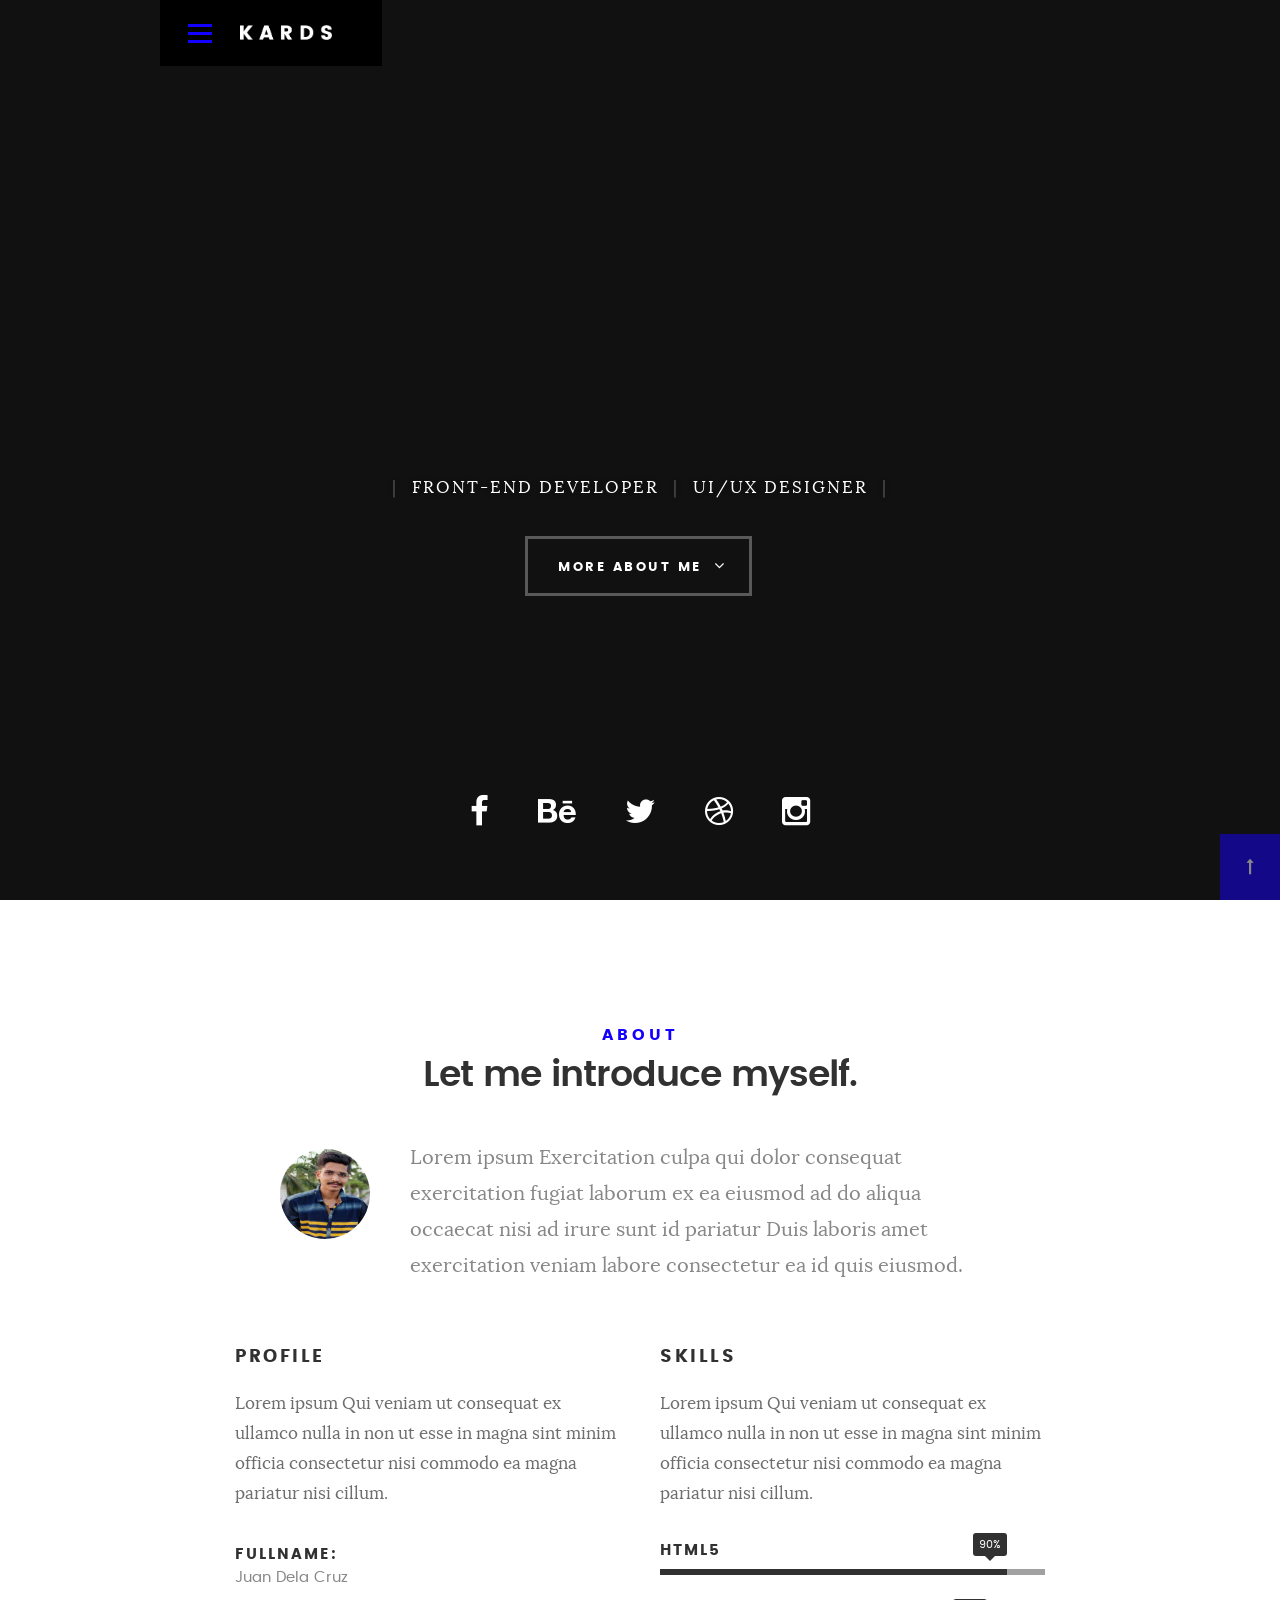
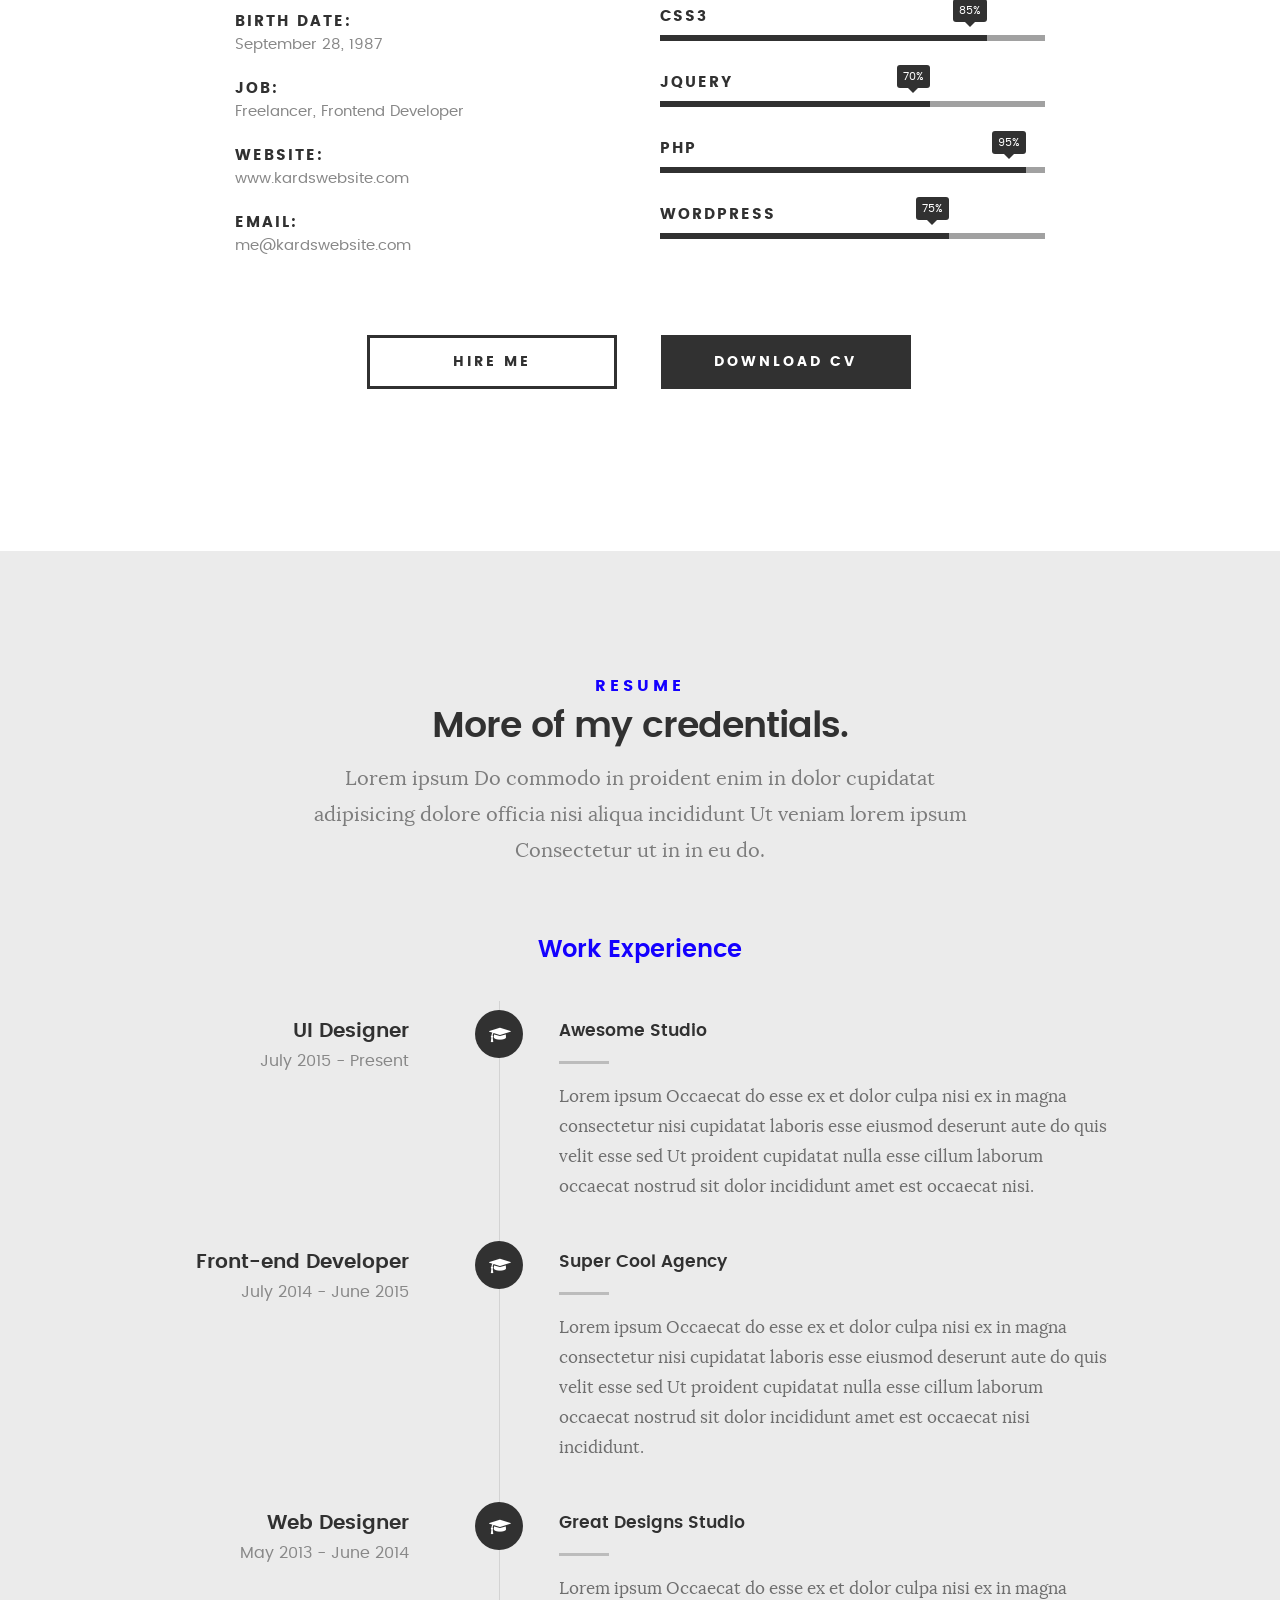
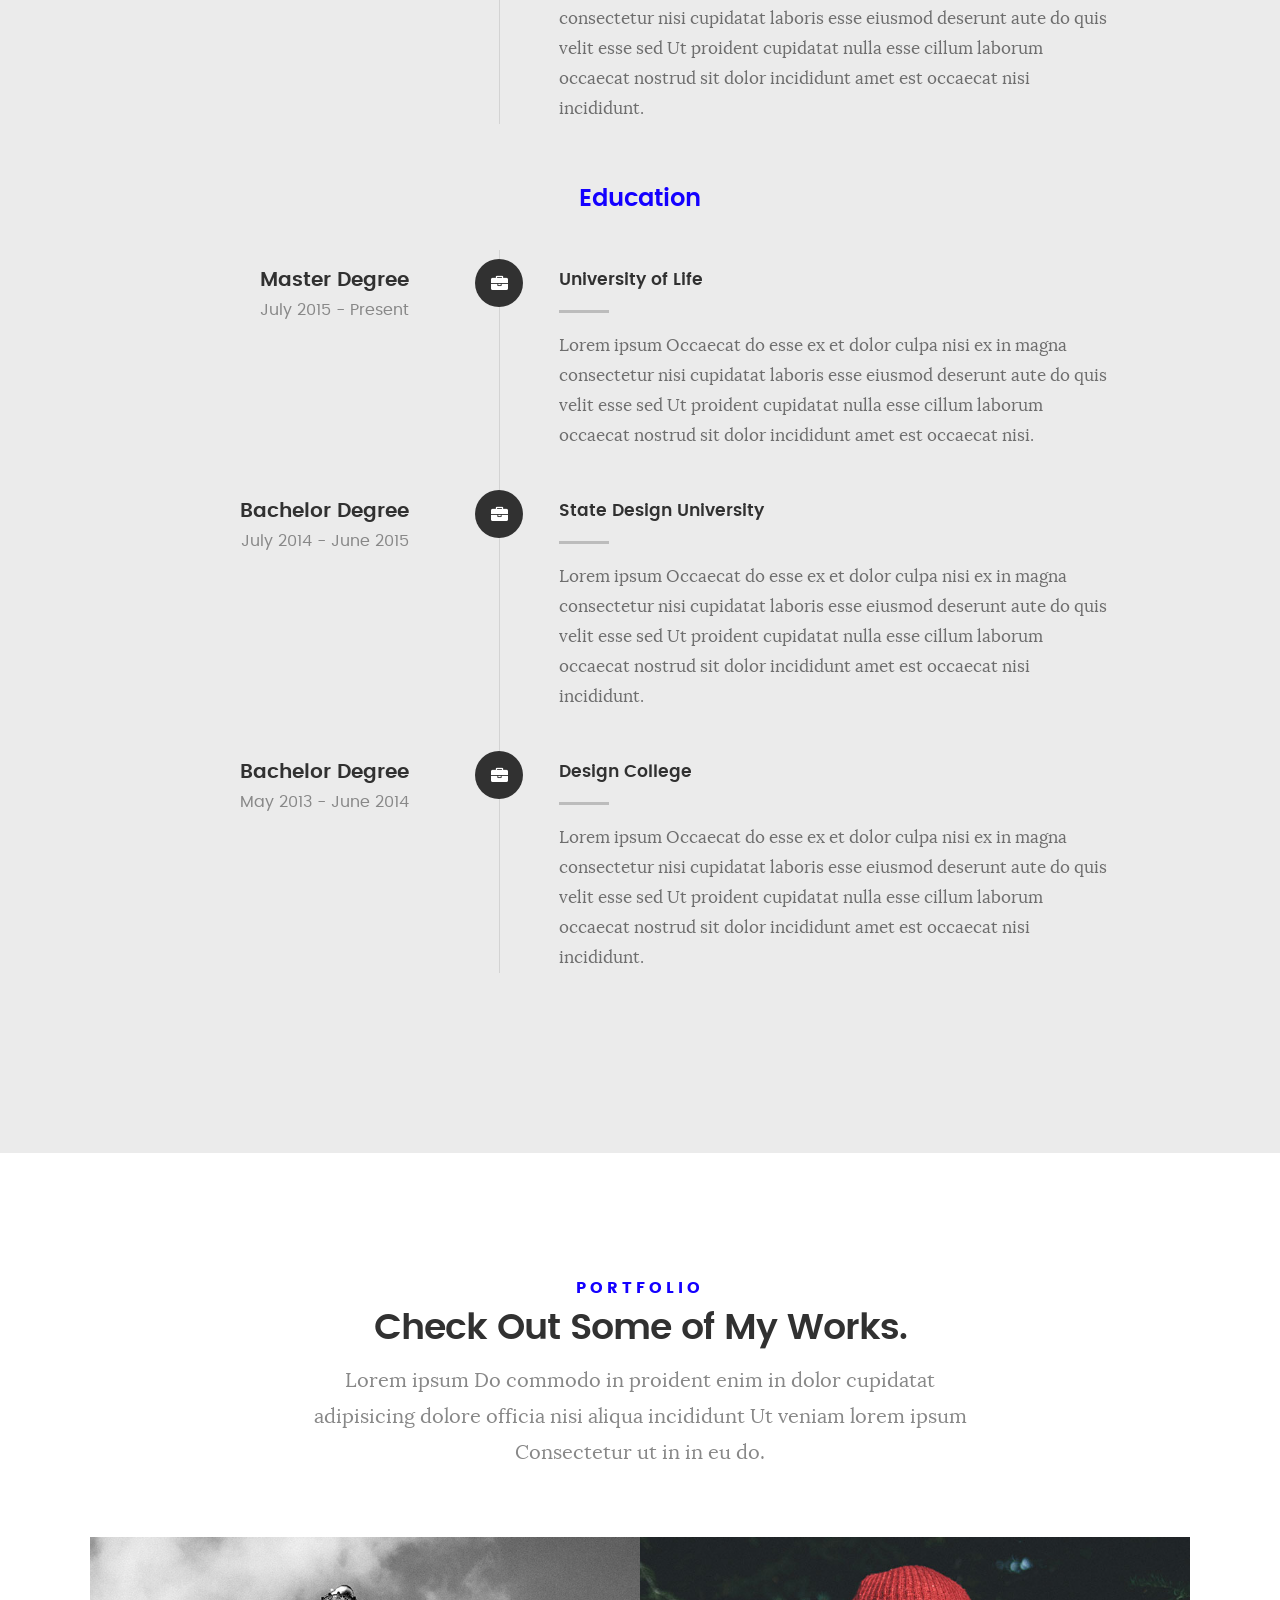
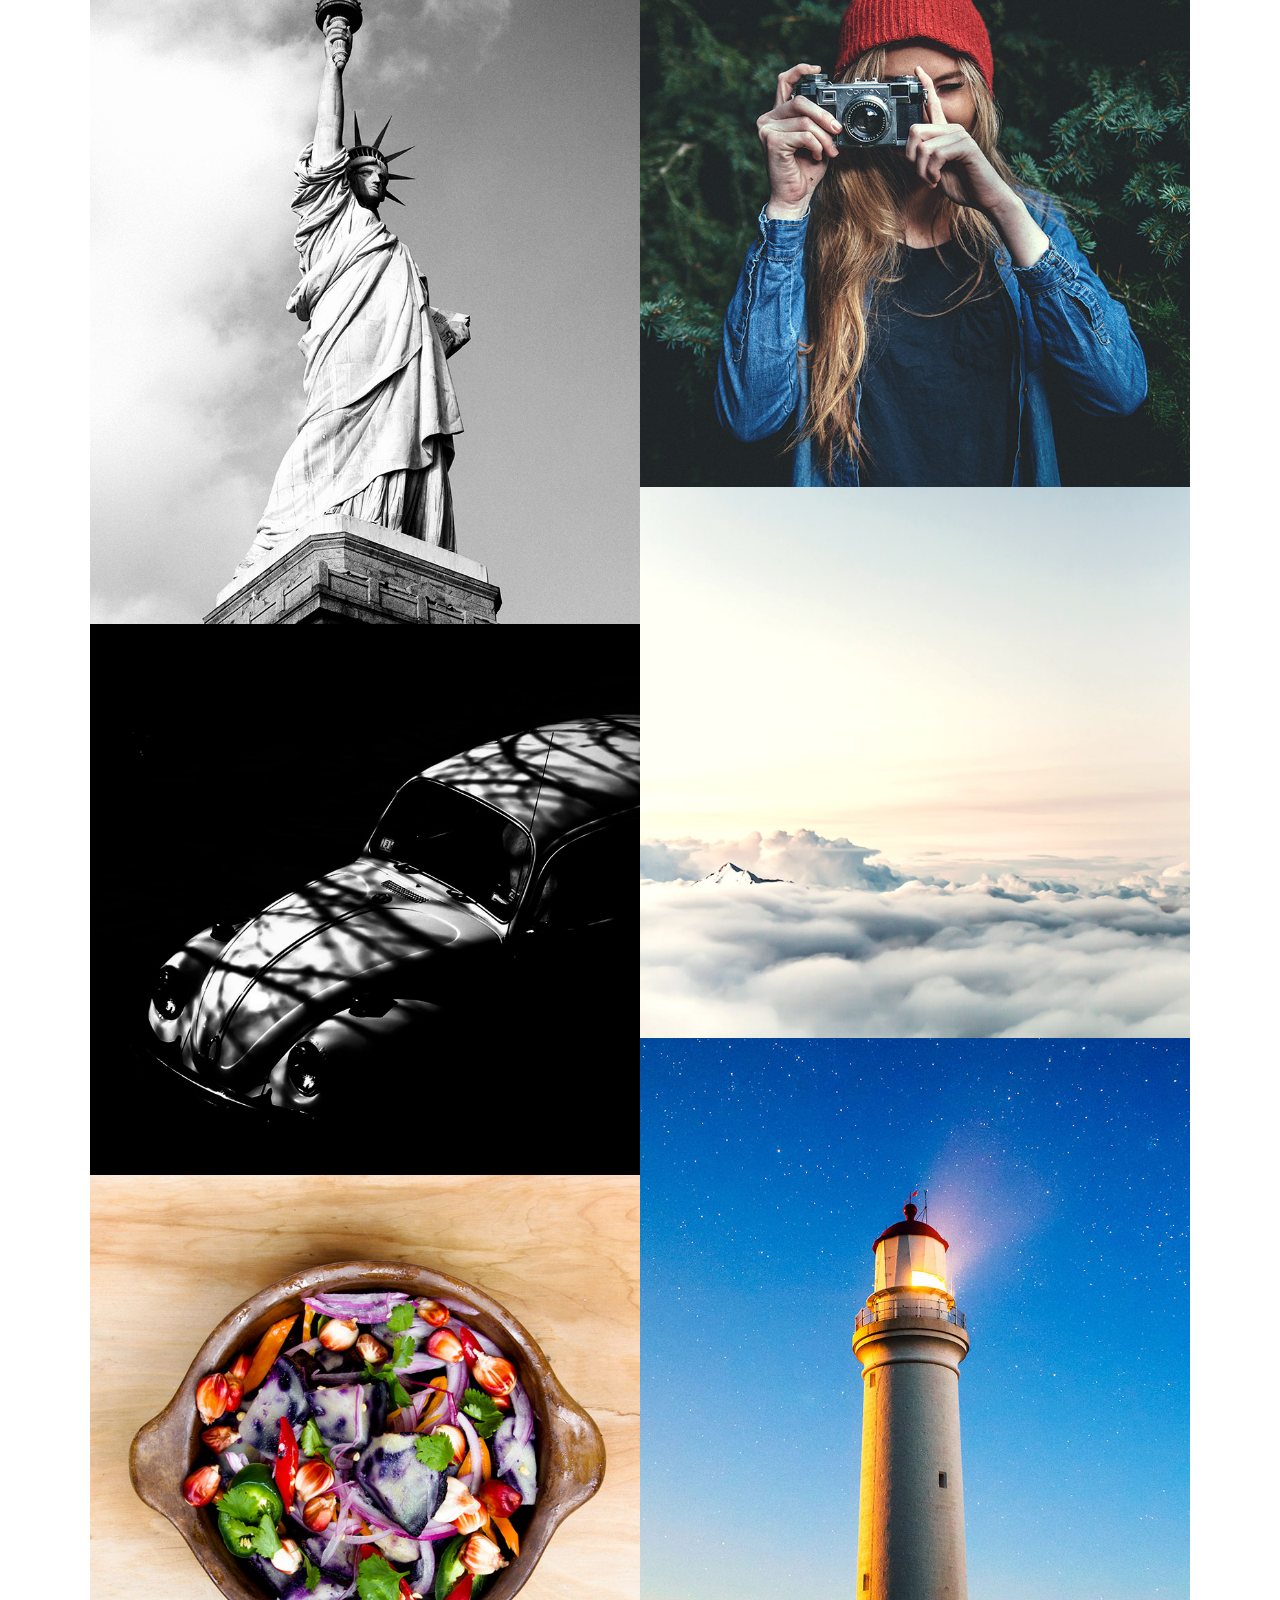
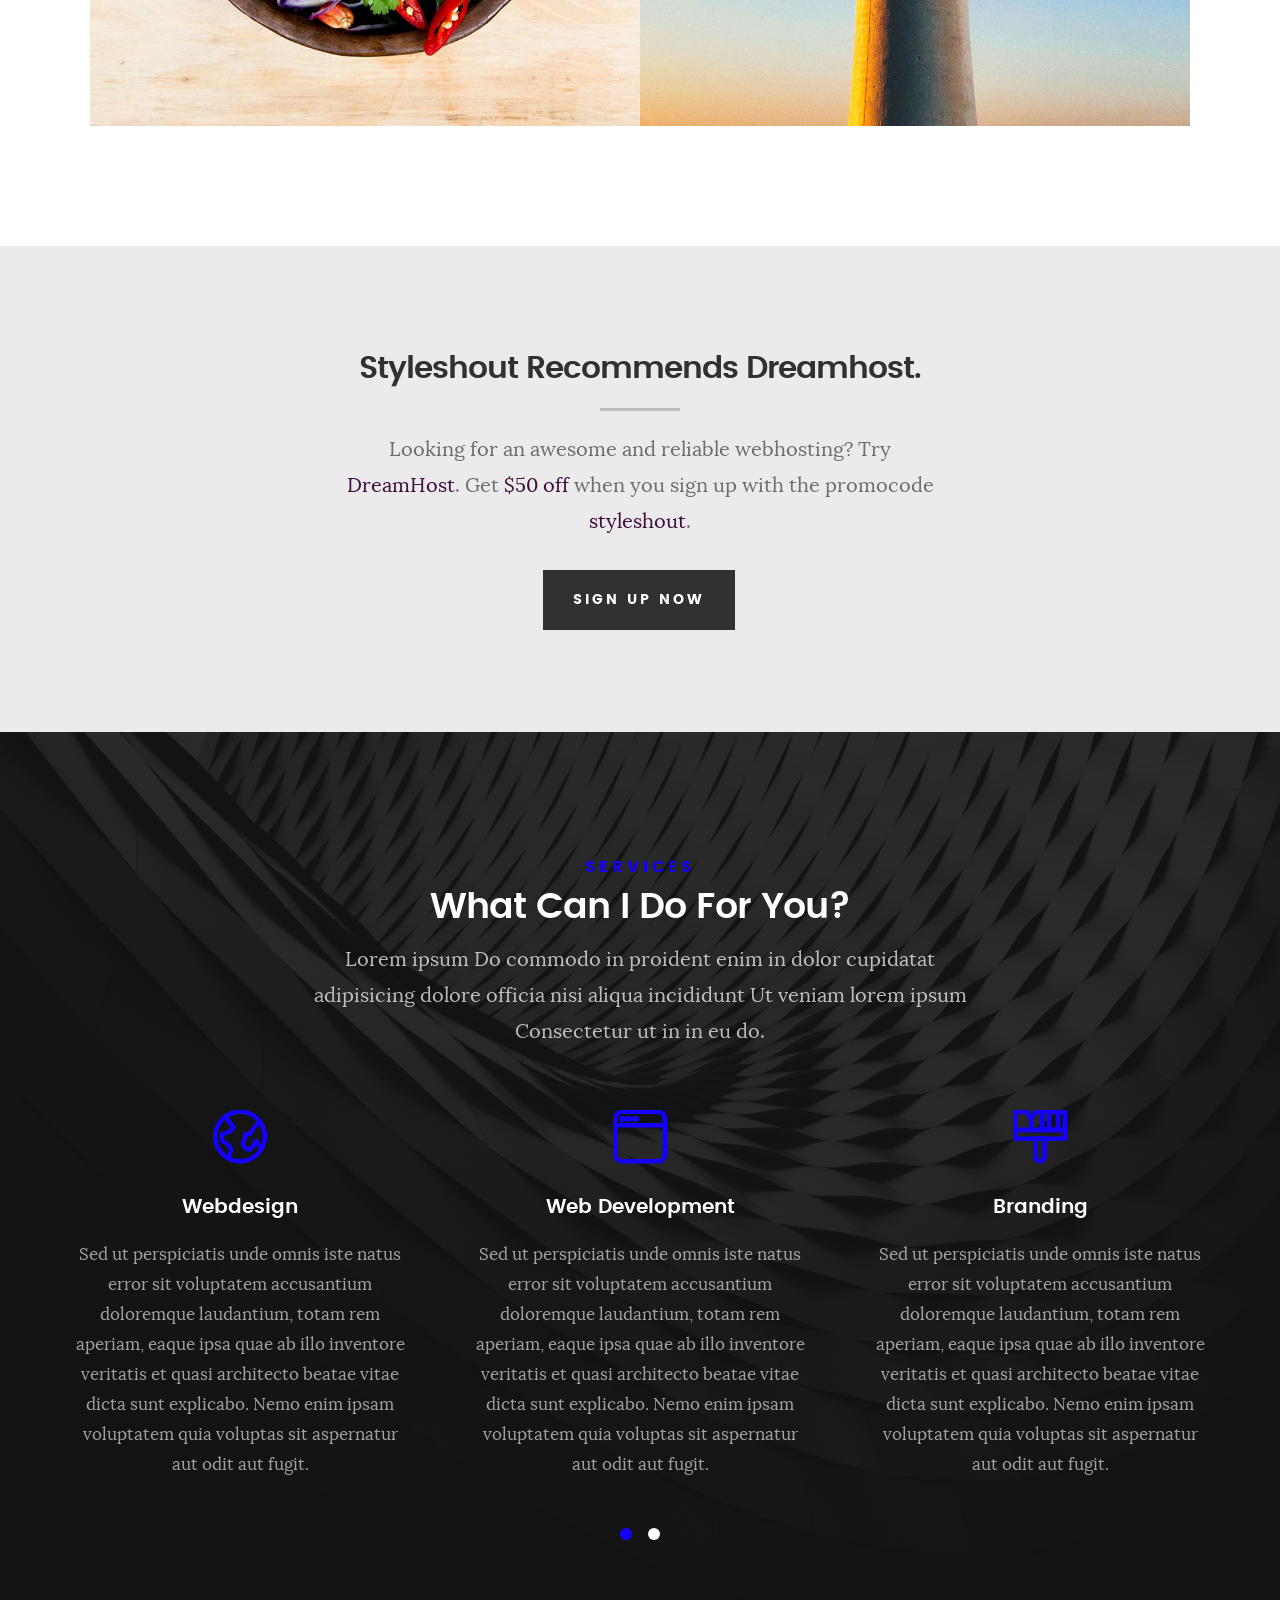
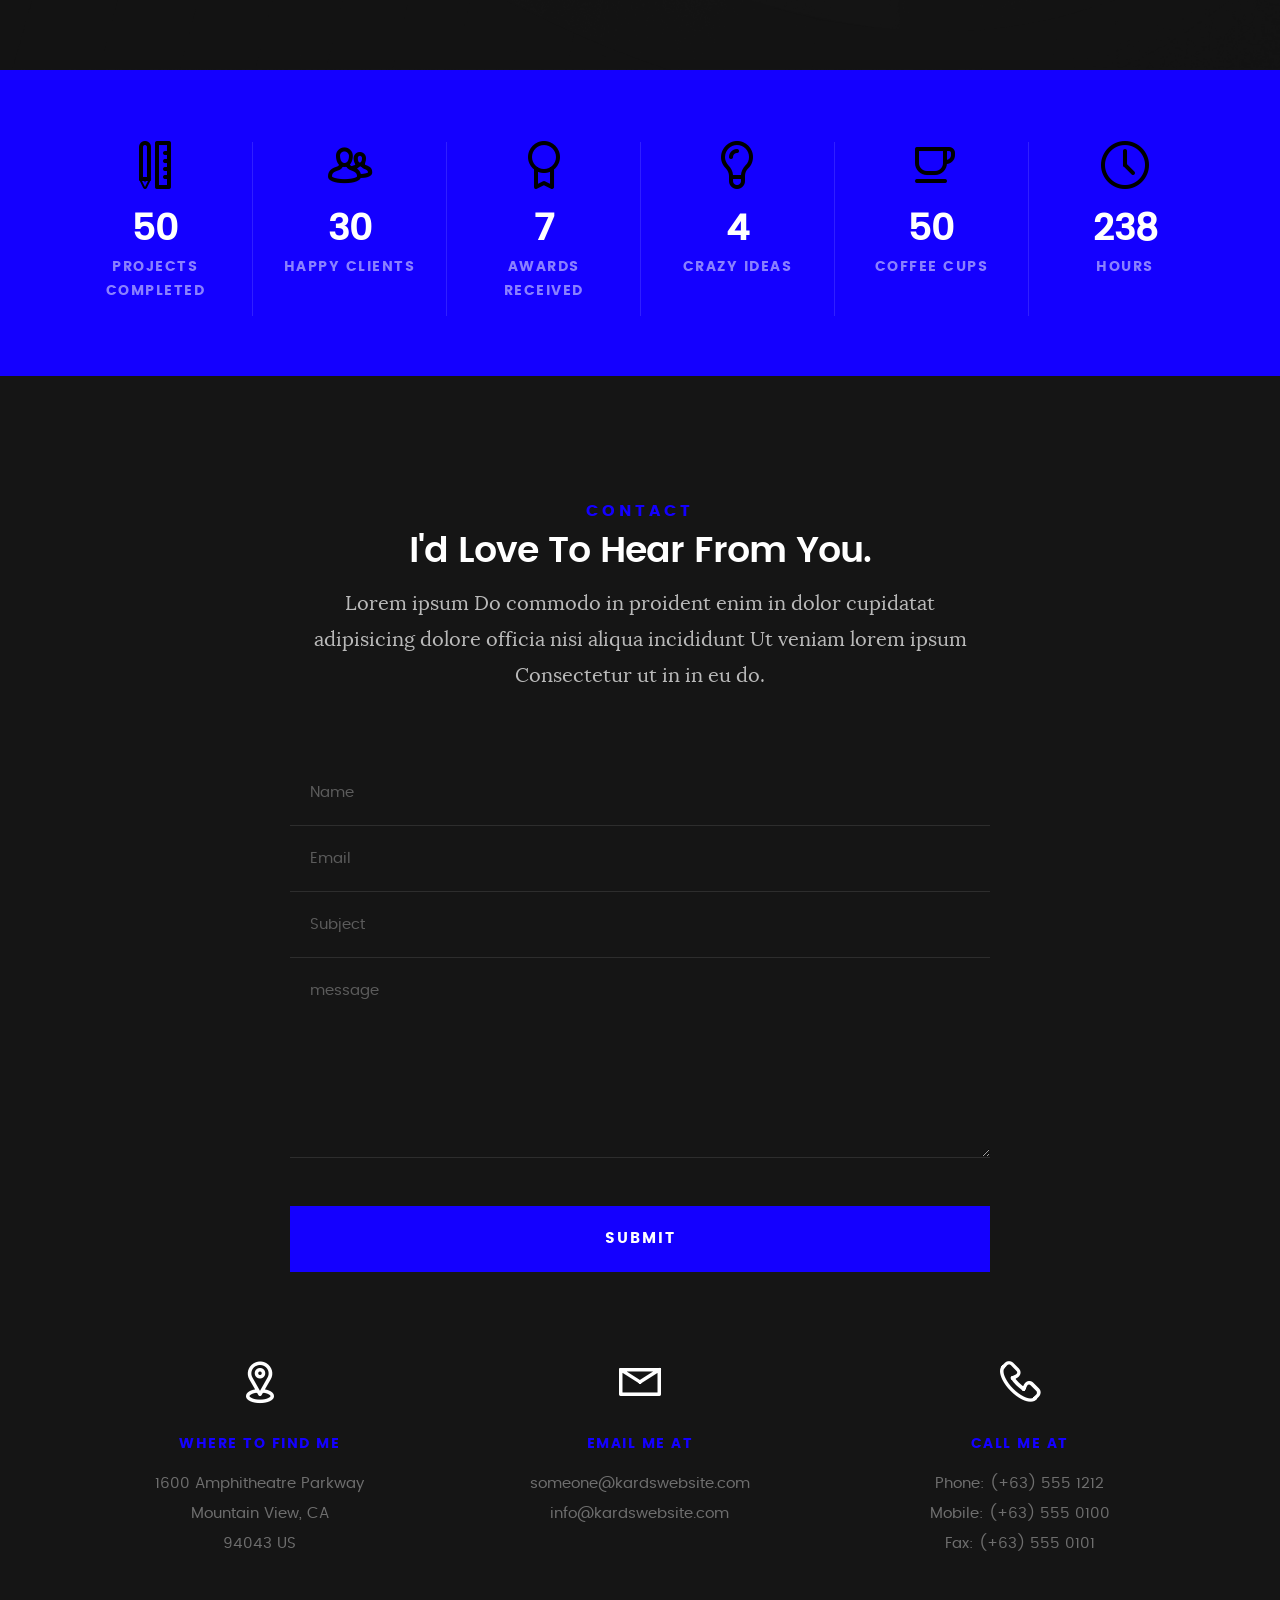
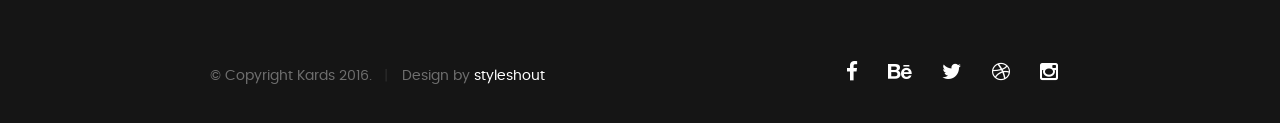
==== commit 976eb80a: "favicon upload" ====
--- a/index.html
+++ b/index.html
@@ -7,7 +7,7 @@
    <!--- basic page needs
    ================================================== -->
    <meta charset="utf-8">
-	<title>Kards</title>
+	<title>Sahil Shethna</title>
 	<meta name="description" content="">  
 	<meta name="author" content="">
 
@@ -28,7 +28,7 @@
 
    <!-- favicons
 	================================================== -->
-	<link rel="icon" type="image/png" href="favicon.png">
+	<link rel="icon" type="image/png" href="favicon.jpg">
 
 </head>
 
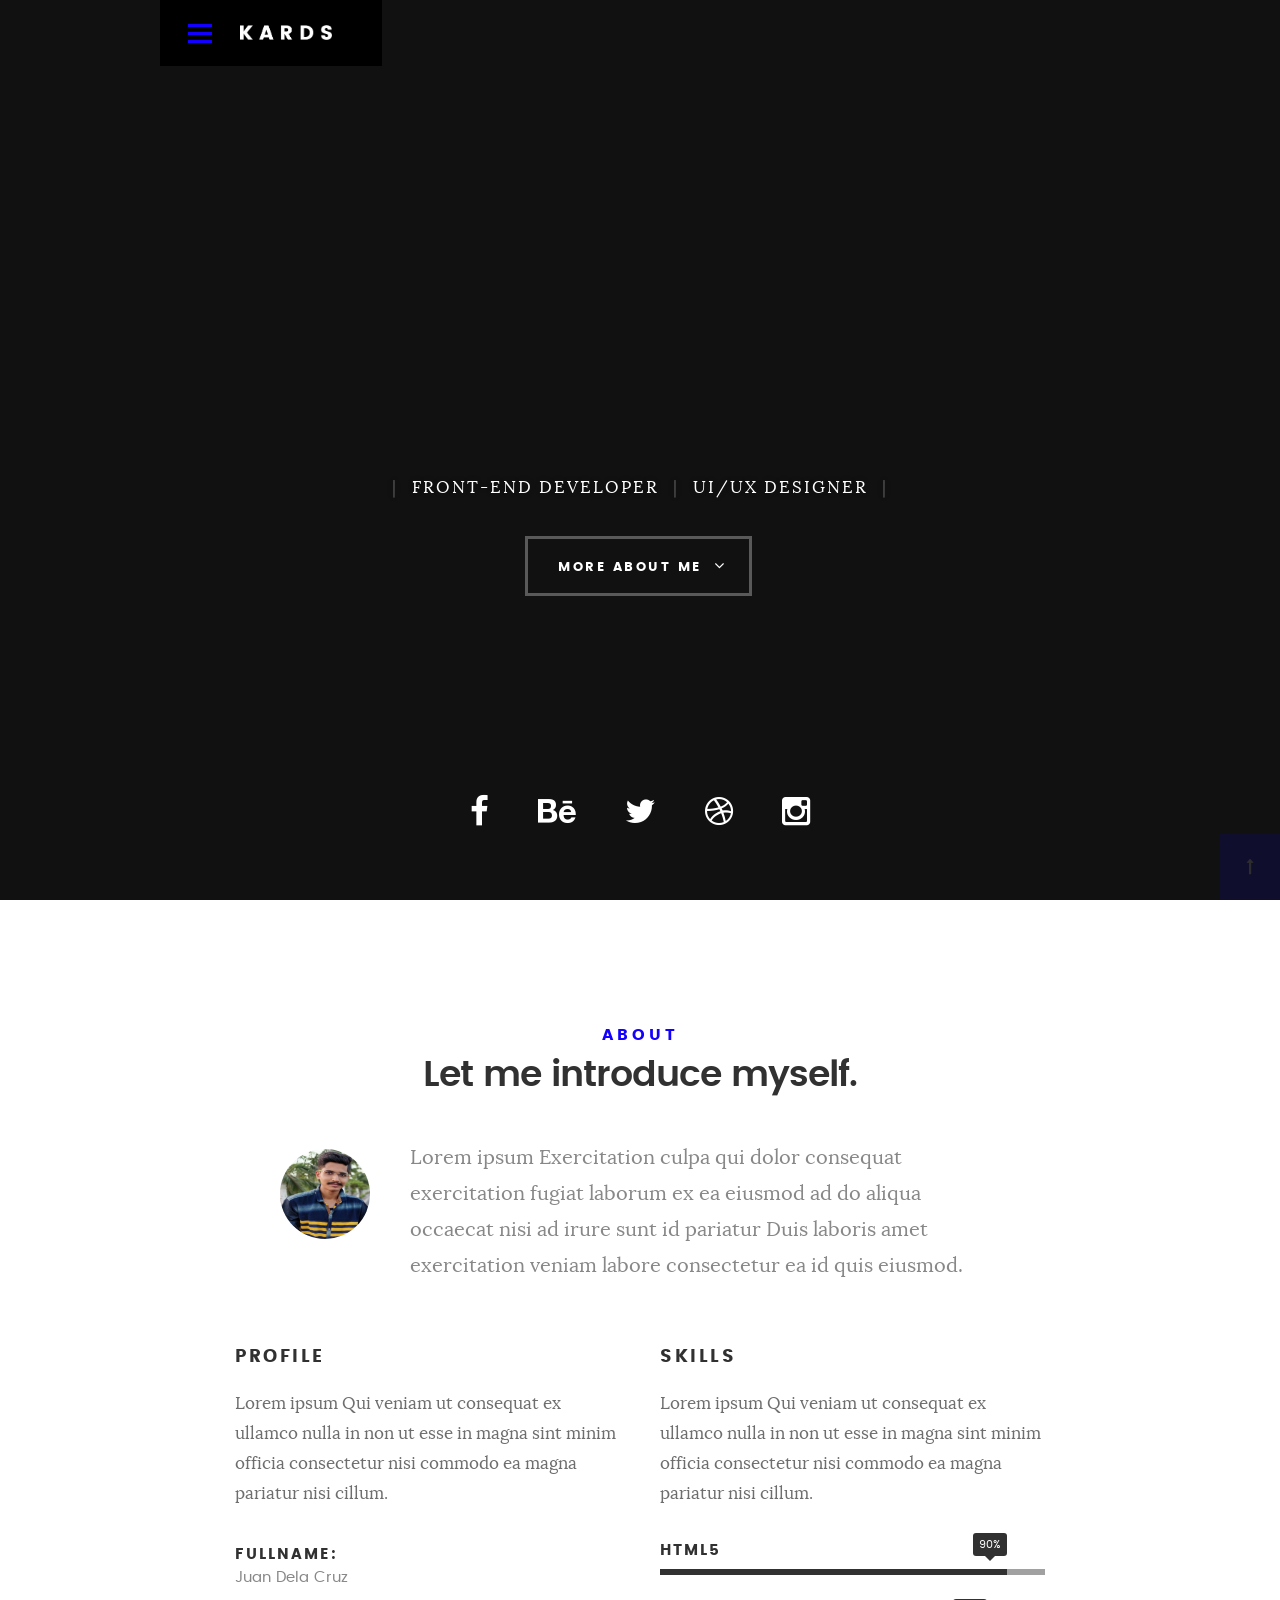
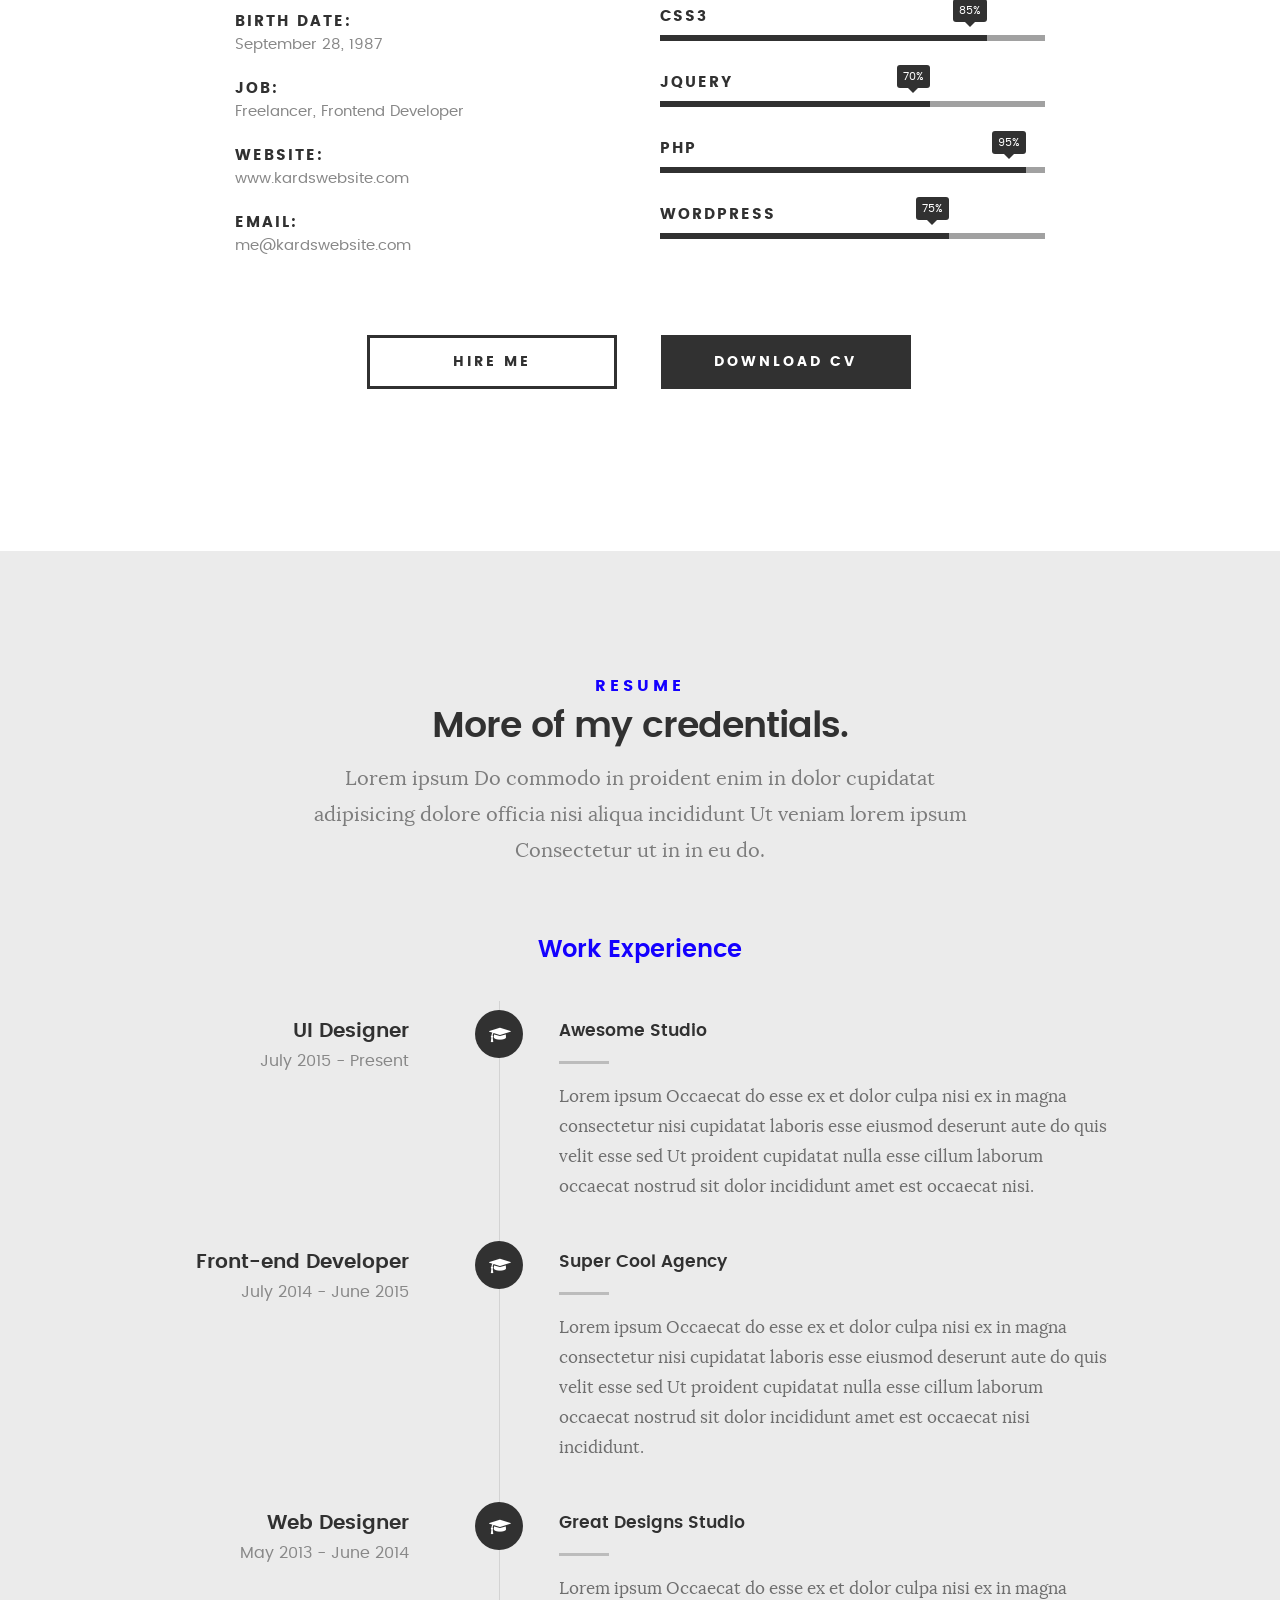
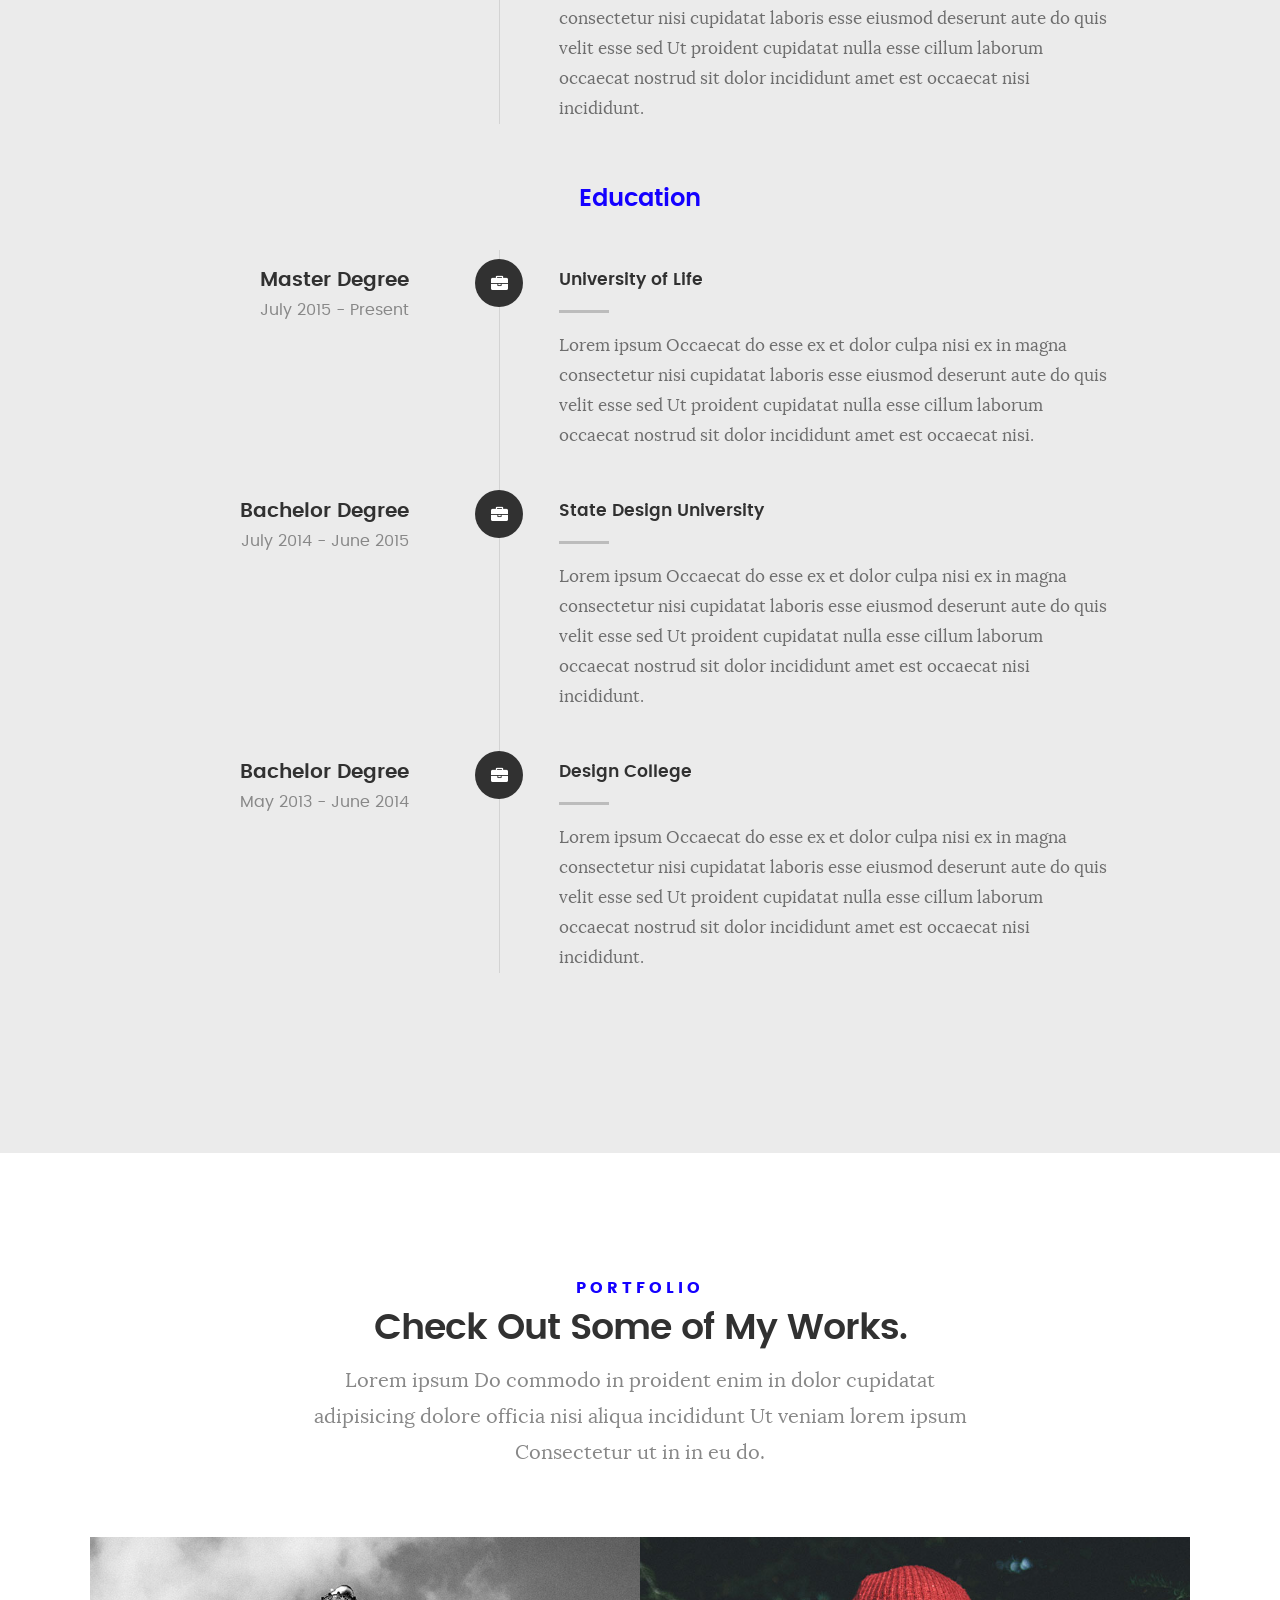
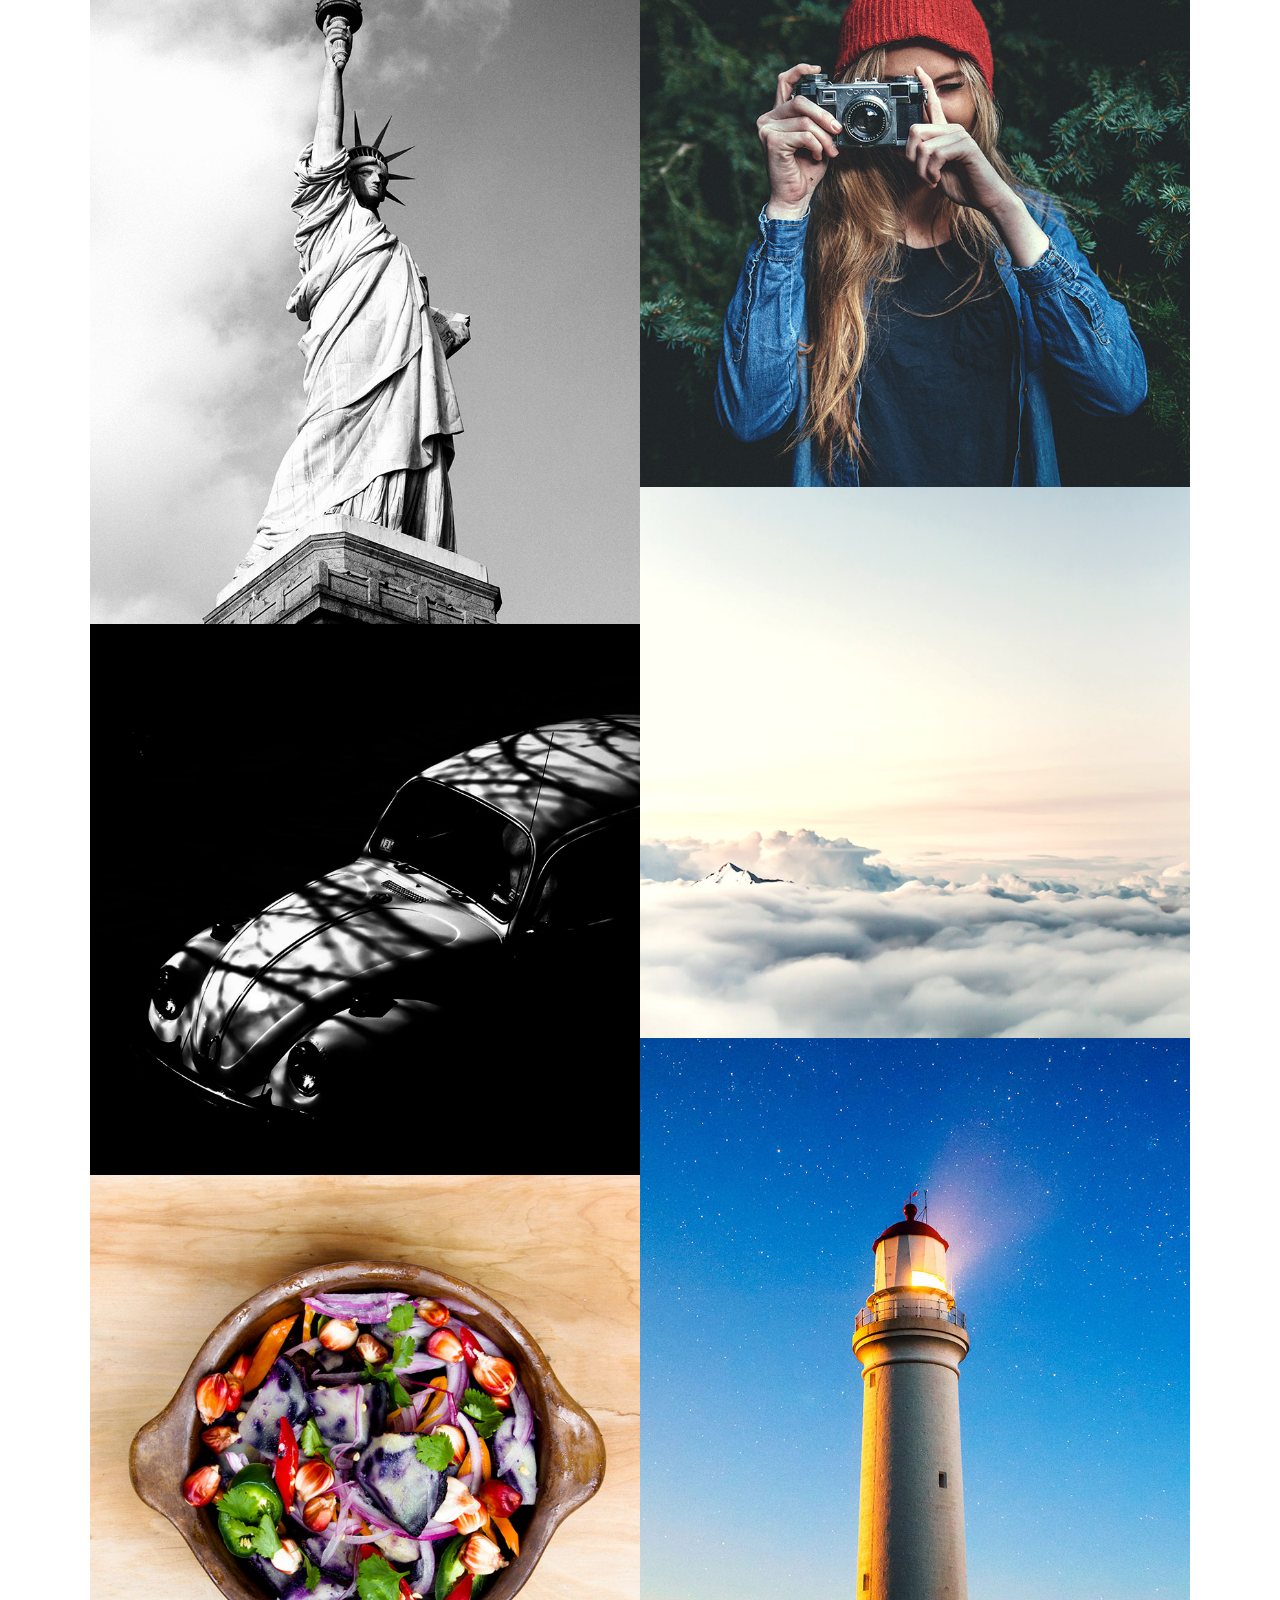
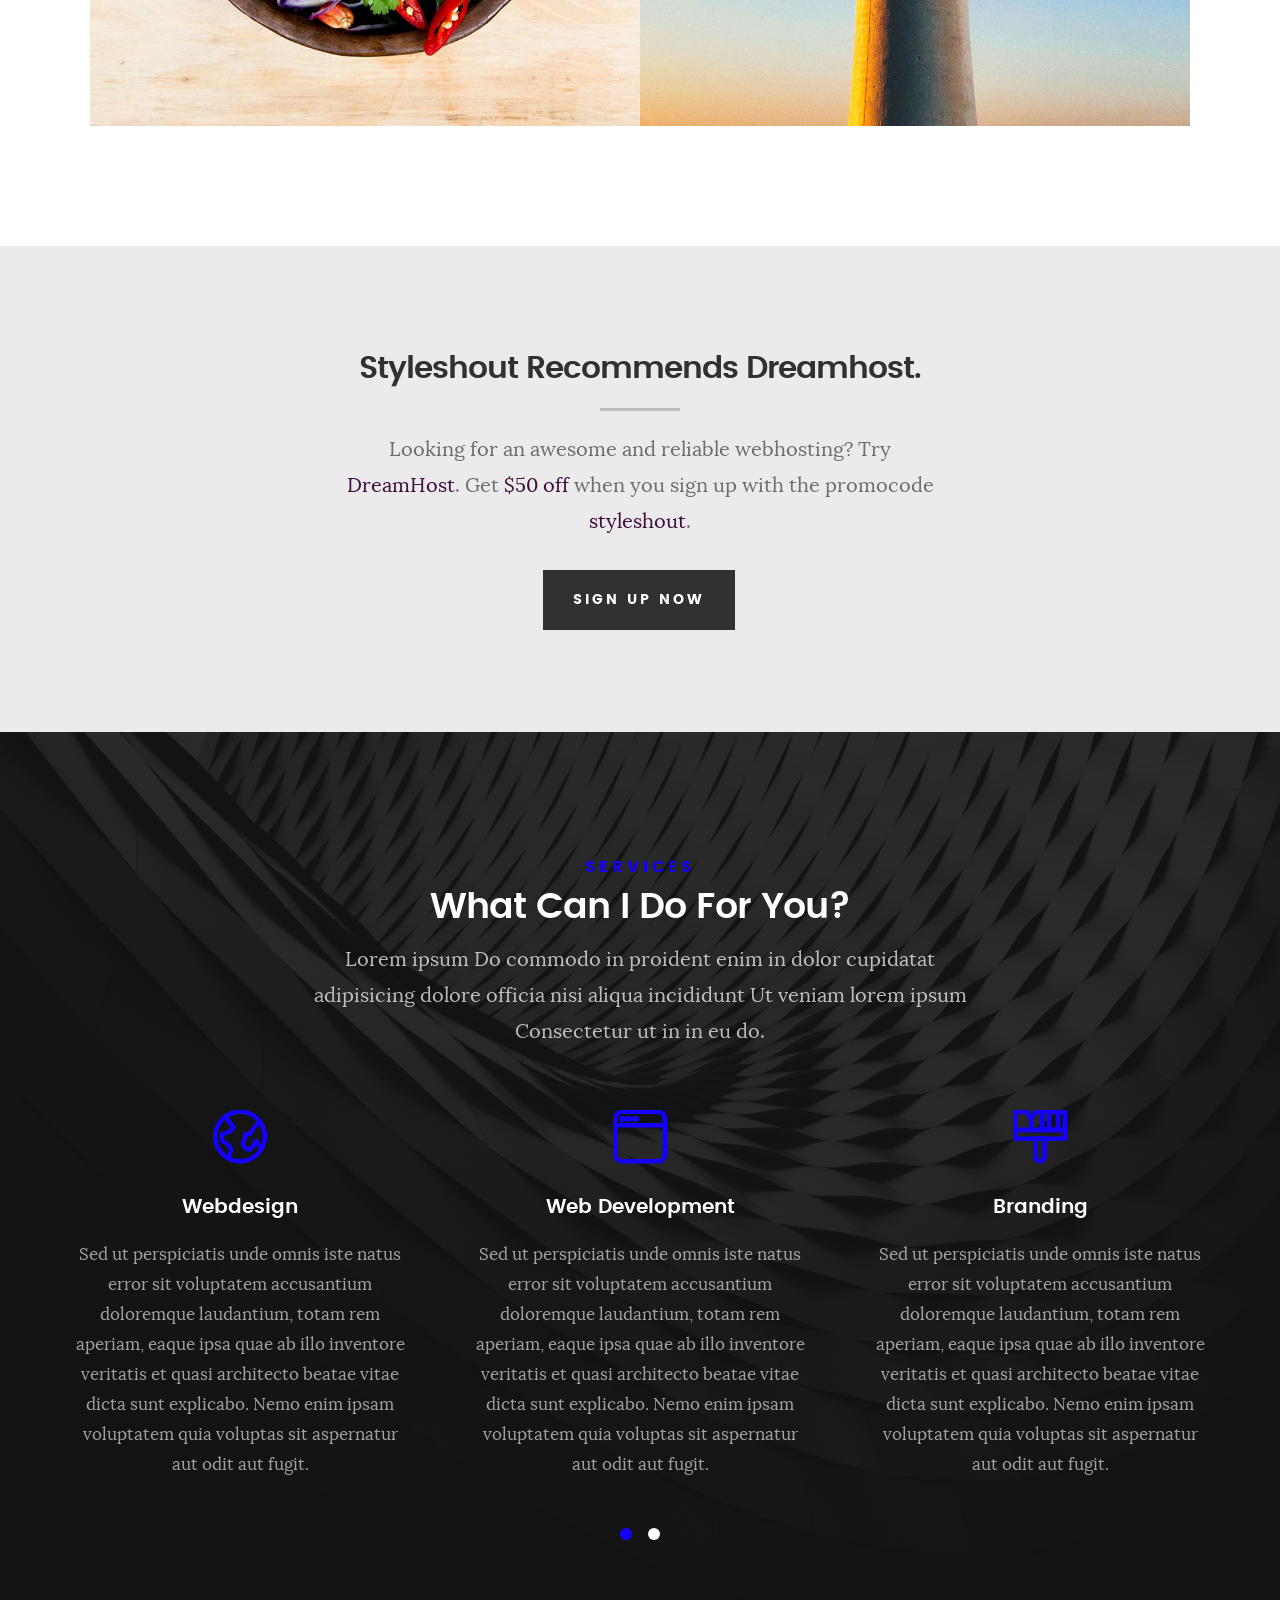
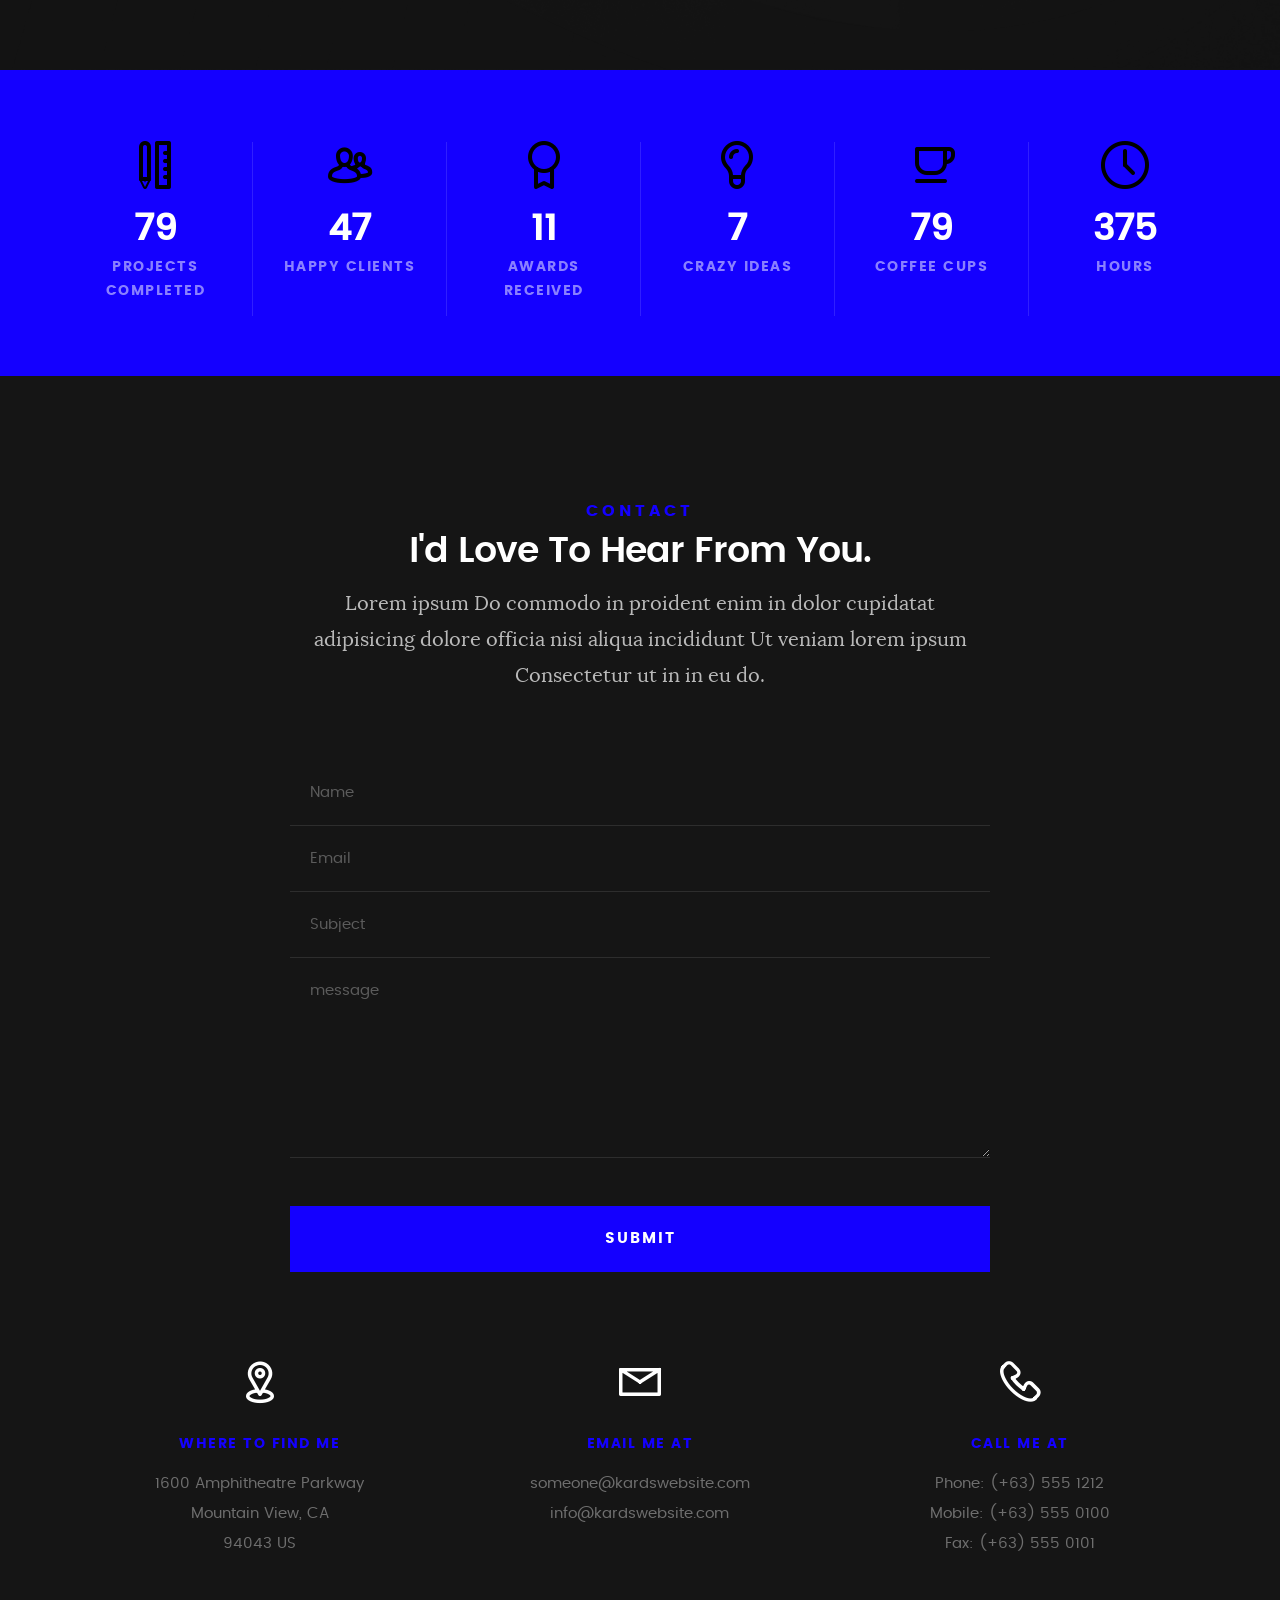
==== commit 11f9ed14: "Update index.html" ====
--- a/index.html
+++ b/index.html
@@ -988,26 +988,7 @@
 
    <footer>
      	<div class="row">
-
-     		<div class="col-six tab-full pull-right social">
-
-     			<ul class="footer-social">        
-			      <li><a href="#"><i class="fa fa-facebook"></i></a></li>
-			      <li><a href="#"><i class="fa fa-behance"></i></a></li>
-			      <li><a href="#"><i class="fa fa-twitter"></i></a></li>
-			      <li><a href="#"><i class="fa fa-dribbble"></i></a></li>
-			      <li><a href="#"><i class="fa fa-instagram"></i></a></li>
-			   </ul> 
-	      		
-	      </div>
-
       	<div class="col-six tab-full">
-	      	<div class="copyright">
-		        	<span>© Copyright Kards 2016.</span> 
-		        	<span>Design by <a href="http://www.styleshout.com/">styleshout</a></span>	         	
-		         </div>		                  
-	      	</div>
-
 	      	<div id="go-top">
 		         <a class="smoothscroll" title="Back to Top" href="#top"><i class="fa fa-long-arrow-up"></i></a>
 		      </div>
@@ -1027,4 +1008,4 @@
 
 </body>
 
-</html>+</html>
